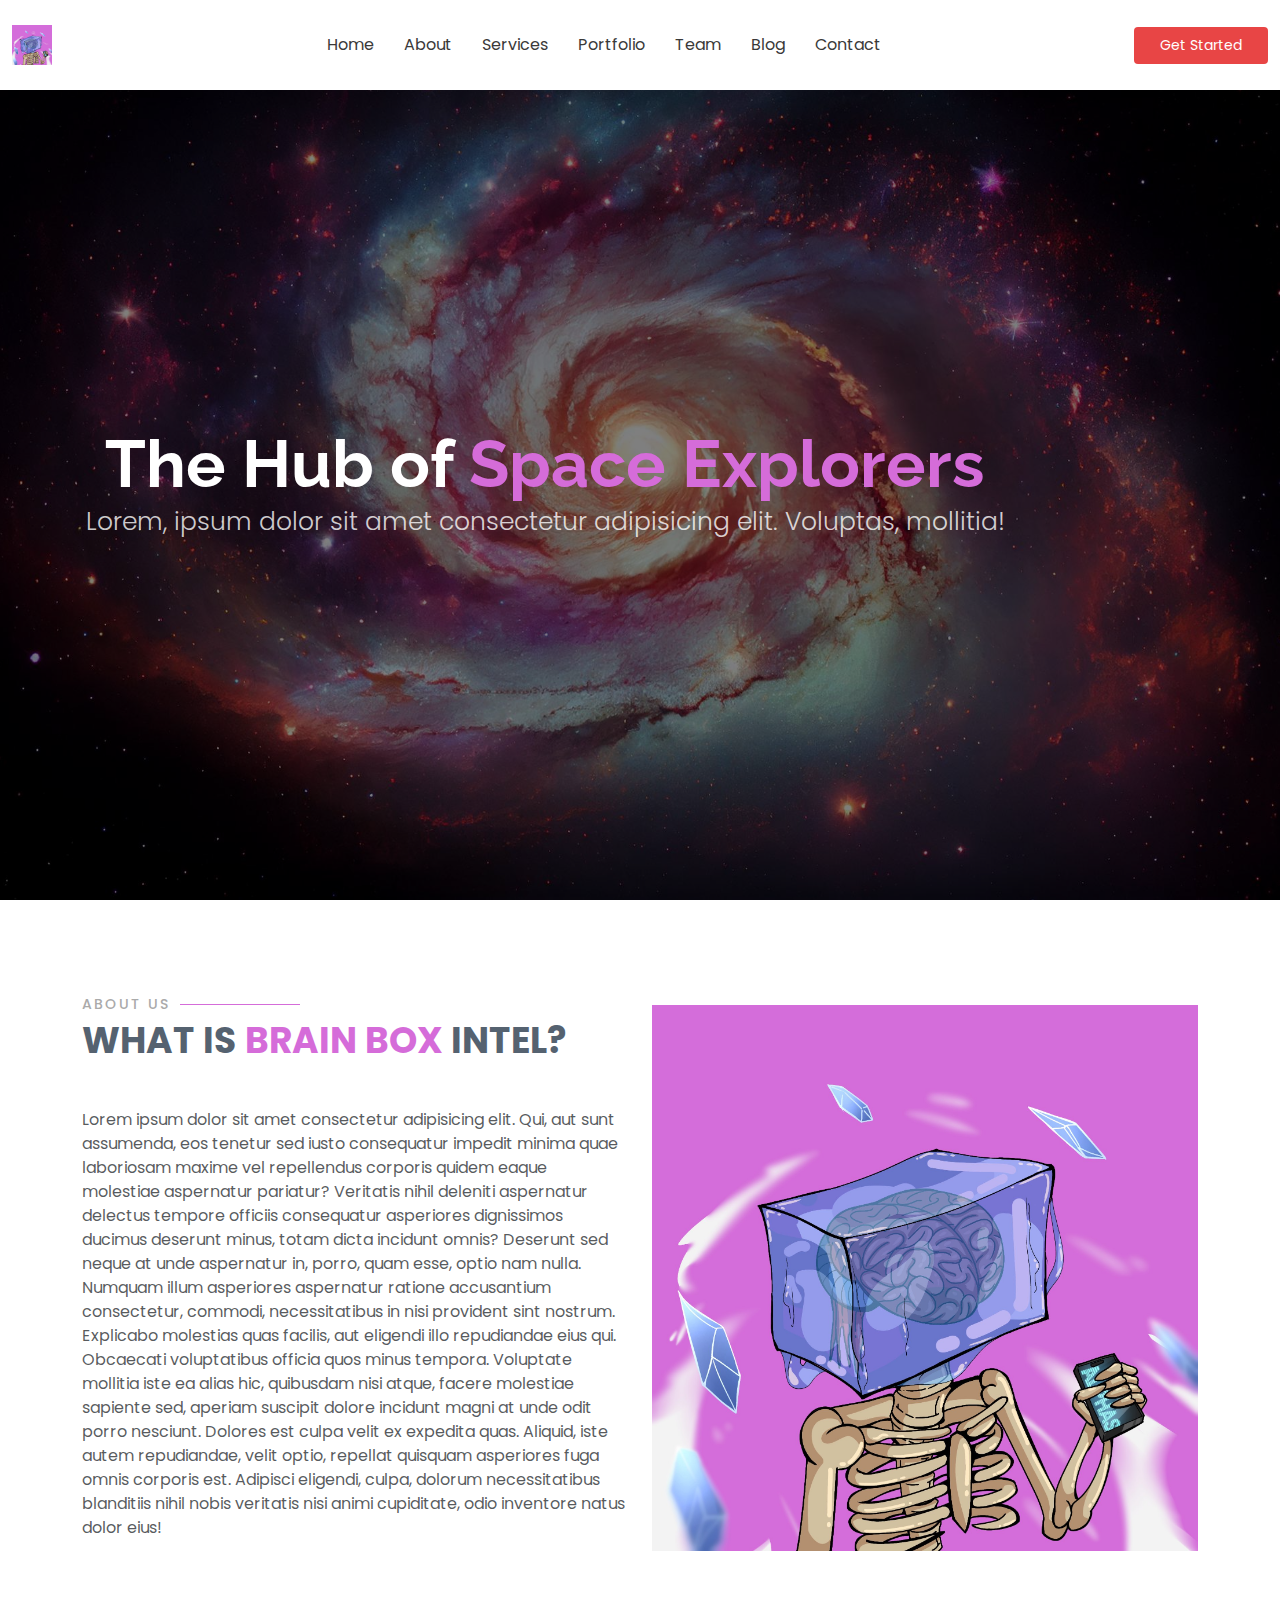
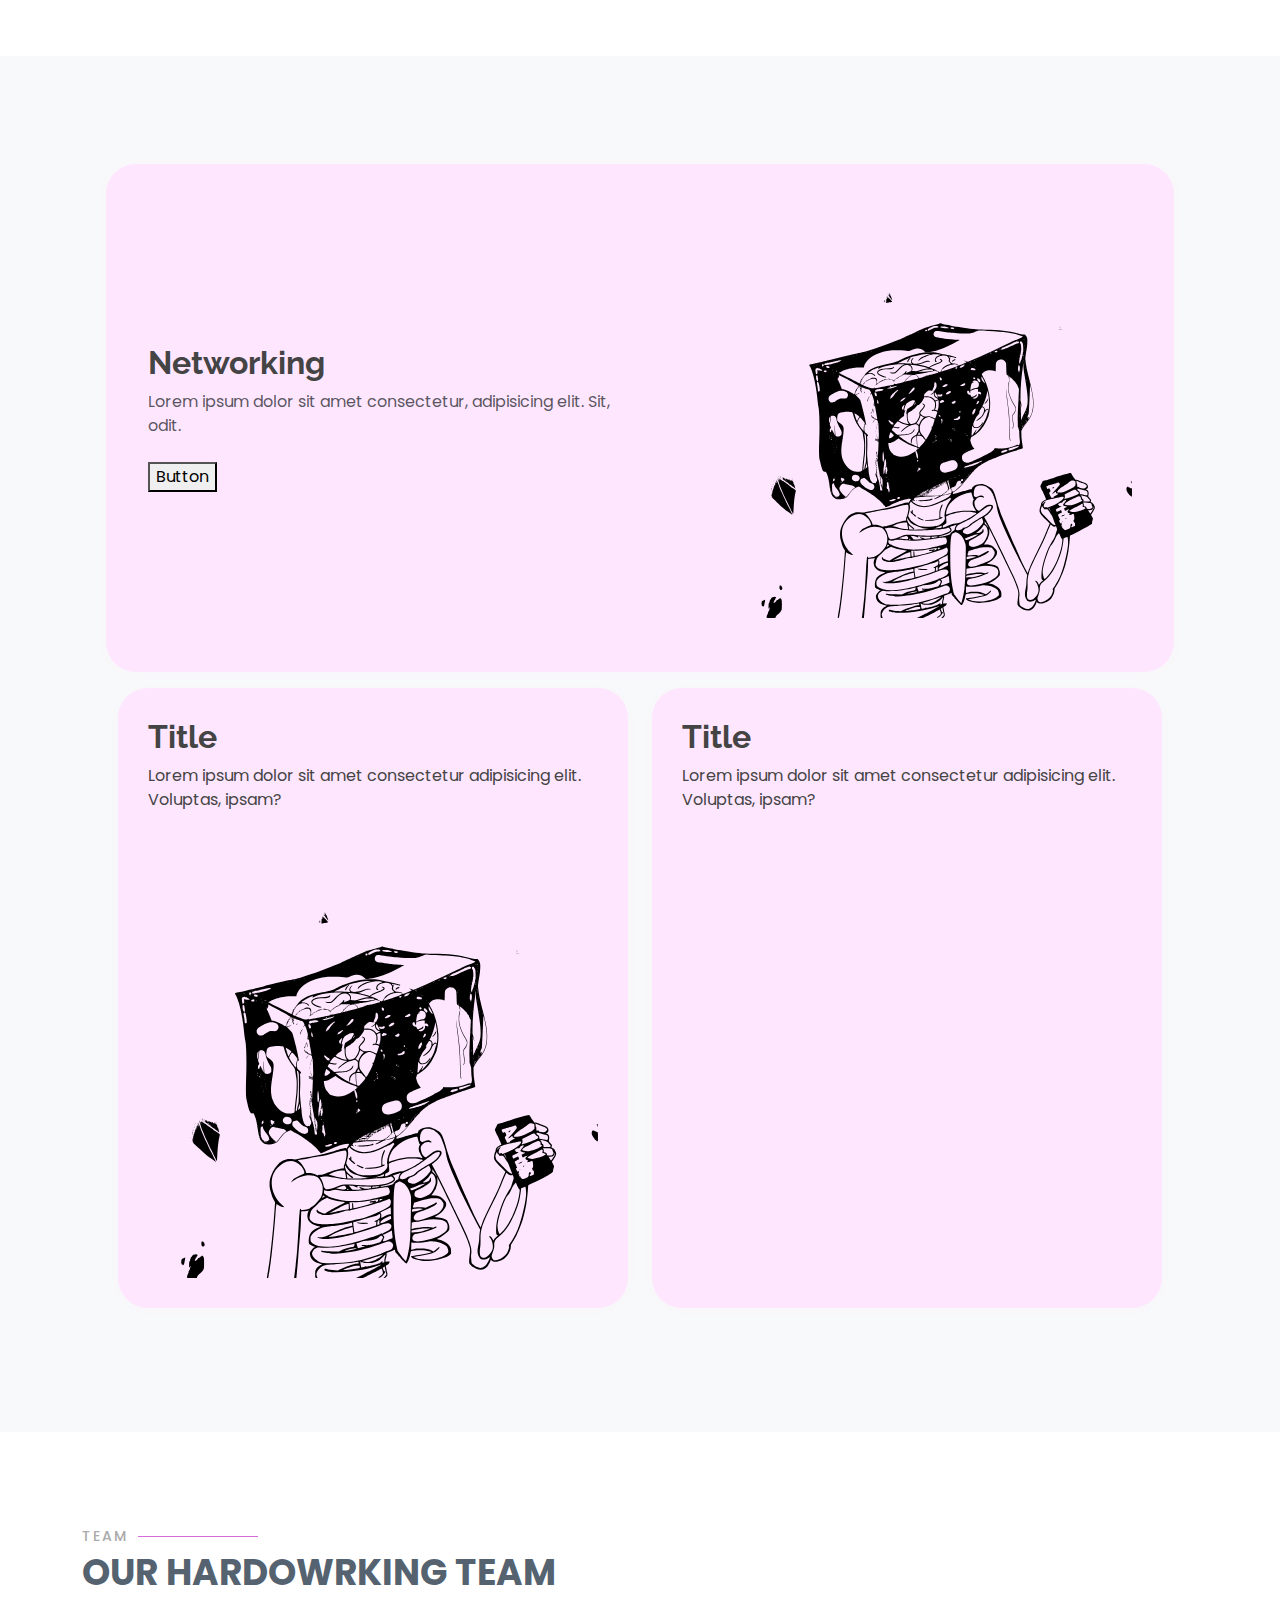
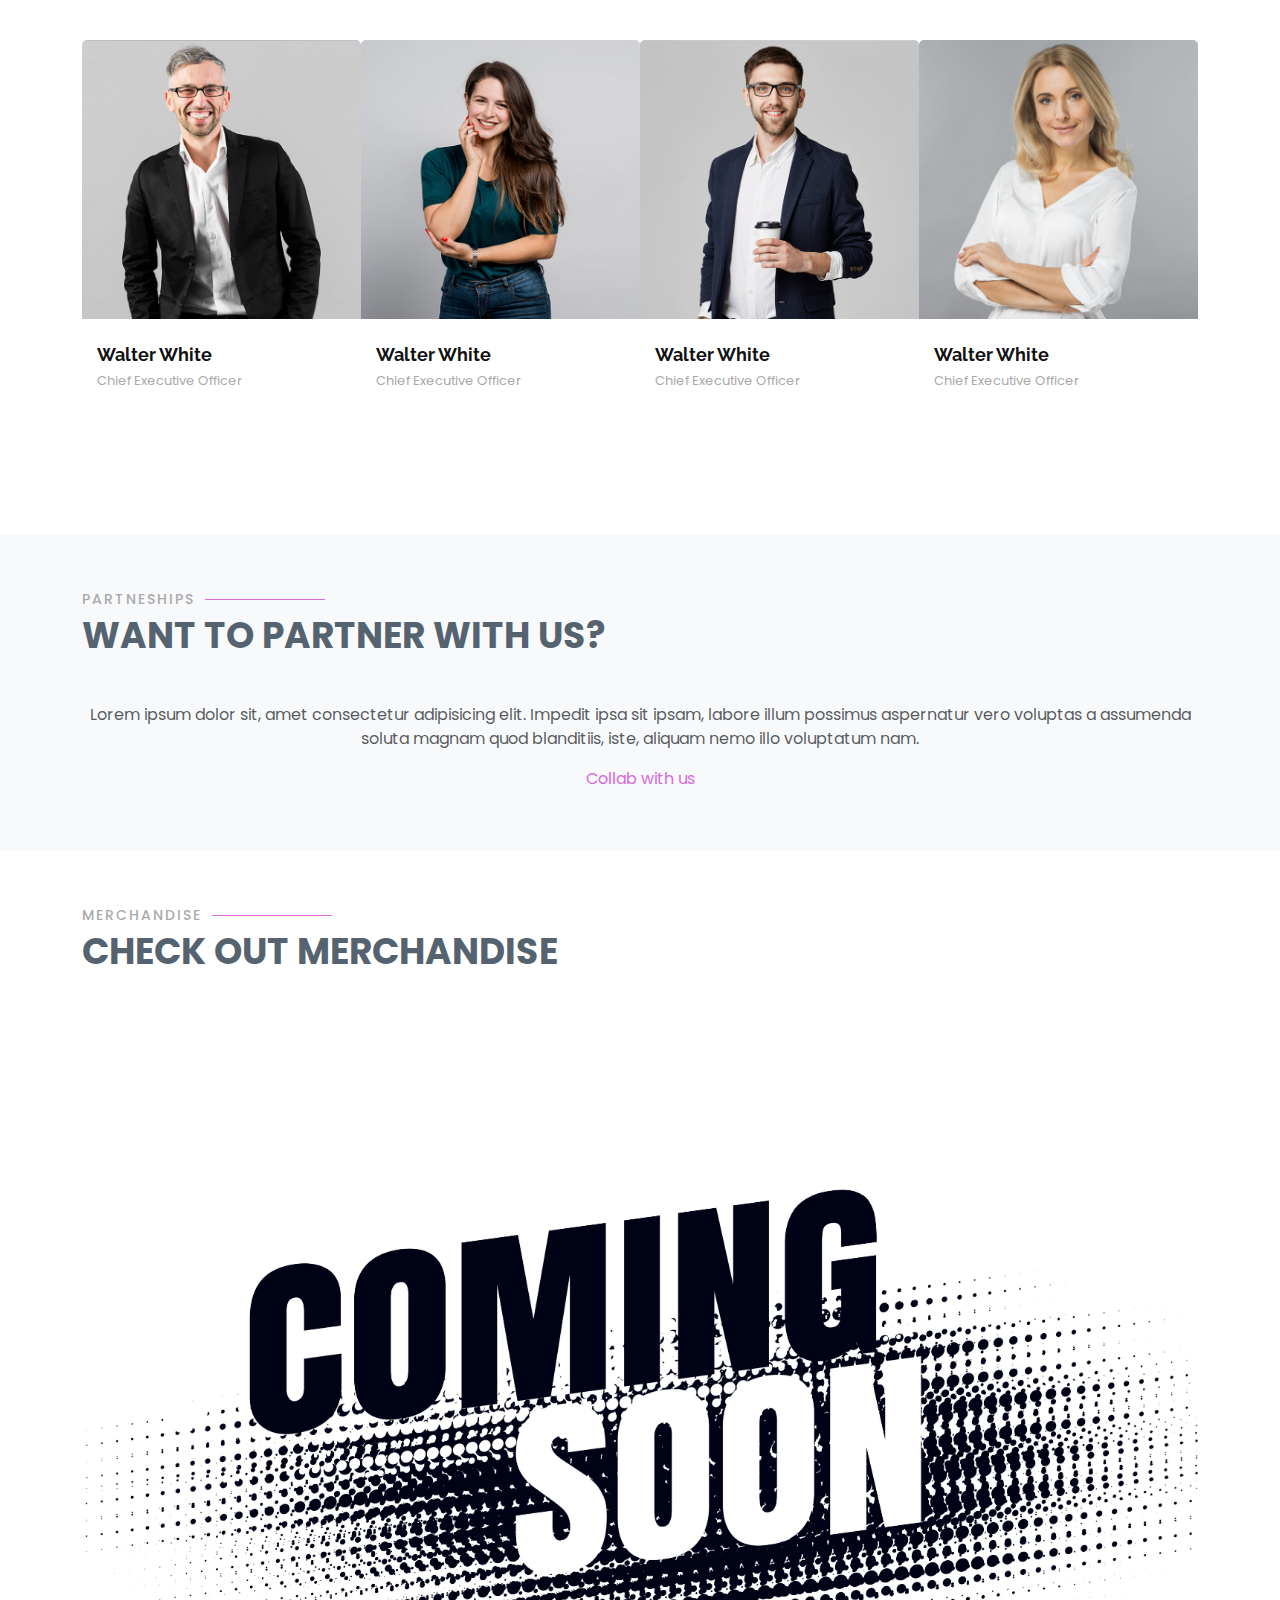
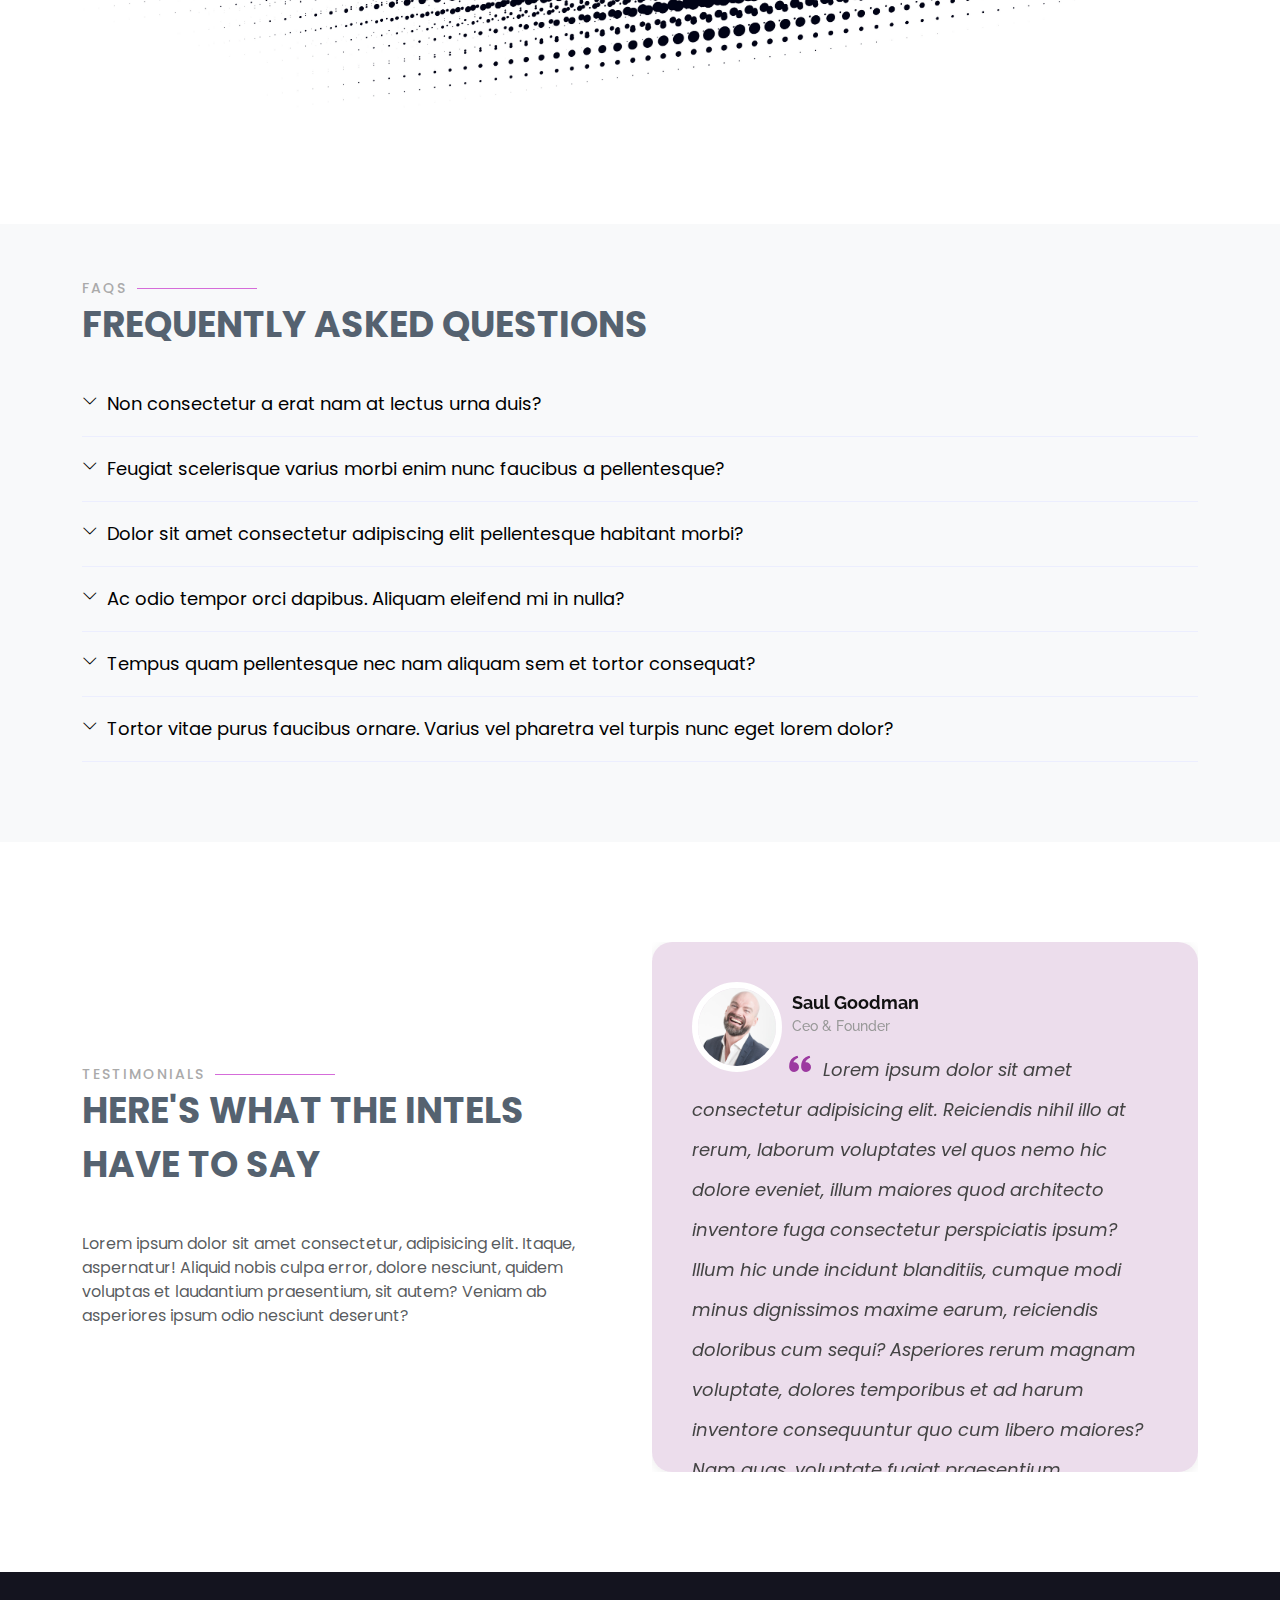
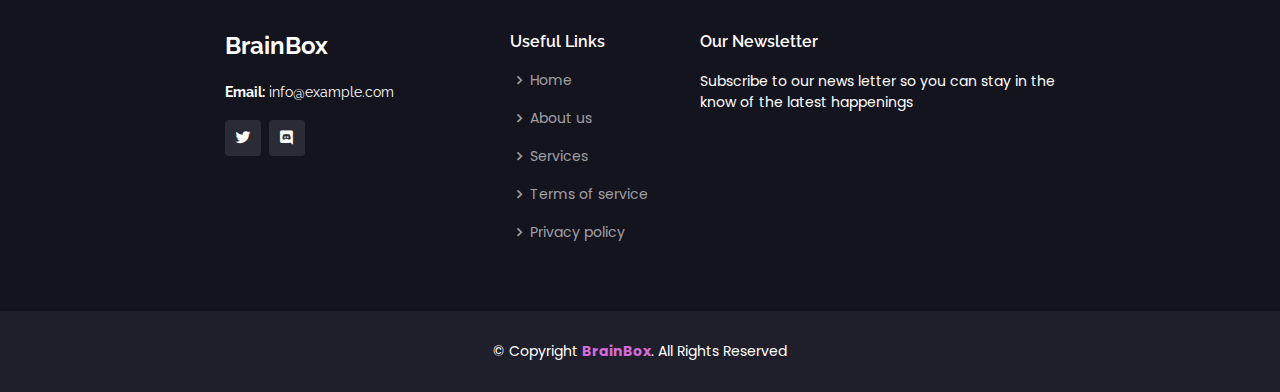
==== index.html @ 22d95c72 "Updated NAV" ====
<!DOCTYPE html>
<html lang="en">

<head>
  <meta charset="utf-8">
  <meta content="width=device-width, initial-scale=1.0" name="viewport">

  <title>BrainBox Intel</title>
  <meta content="" name="description">
  <meta content="" name="keywords">

  <!-- Favicons -->
  <link href="assets/img/favicon.png" rel="icon">
  <link href="assets/img/apple-touch-icon.png" rel="apple-touch-icon">

  <!-- Google Fonts -->
  <link href="https://fonts.googleapis.com/css?family=Open+Sans:300,300i,400,400i,600,600i,700,700i|Raleway:300,300i,400,400i,500,500i,600,600i,700,700i|Poppins:300,300i,400,400i,500,500i,600,600i,700,700i" rel="stylesheet">

  <!-- Vendor CSS Files -->
  <link href="assets/vendor/animate.css/animate.min.css" rel="stylesheet">
  <link href="assets/vendor/bootstrap/css/bootstrap.min.css" rel="stylesheet">
  <link href="assets/vendor/bootstrap-icons/bootstrap-icons.css" rel="stylesheet">
  <link href="assets/vendor/boxicons/css/boxicons.min.css" rel="stylesheet">
  <link href="assets/vendor/glightbox/css/glightbox.min.css" rel="stylesheet">
  <link href="assets/vendor/remixicon/remixicon.css" rel="stylesheet">
  <link href="assets/vendor/swiper/swiper-bundle.min.css" rel="stylesheet">
  <link rel="stylesheet" href="assets/vendor/dist/assets/owl.carousel.css">
  <link rel="stylesheet" href="assets/vendor/dist/assets/owl.carousel.min.css">


  <!-- Template Main CSS File -->
  <link href="assets/css/style.css" rel="stylesheet">


</head>

<body>

  <!-- ======= Header ======= -->
  <header id="header" class="header fixed-top d-flex align-items-center">
    <div class="container-fluid d-flex align-items-center justify-content-between">

      <a href="index.html" class="logo d-flex align-items-center me-auto me-xl-0">
        <!-- Uncomment the line below if you also wish to use an image logo -->
        <img src="assets/img/brainboxintel.jpg" alt="" class="img-fluid">
        <!-- <h1>Append</h1> -->
        <!-- <span>.</span> -->
      </a>

      <!-- Nav Menu -->
      <nav id="navmenu" class="navmenu">
        <ul>
          <li><a href="index.html#hero" class="">Home</a></li>
          <li><a href="index.html#about" class="">About</a></li>
          <li><a href="index.html#services">Services</a></li>
          <li><a href="index.html#portfolio">Portfolio</a></li>
          <li><a href="index.html#team">Team</a></li>
          <li><a href="blog.html">Blog</a></li>
          <li><a href="index.html#contact">Contact</a></li>
        </ul>

        <i class="mobile-nav-toggle d-xl-none bi bi-list"></i>
      </nav><!-- End Nav Menu -->

      <a class="btn-getstarted" href="index.html#about">Get Started</a>

    </div>
  </header><!-- End Header -->

  <!-- ======= Hero Section ======= -->
  <section id="hero" class="hero">

    <img src="assets/img/7999.jpg" alt="" data-aos="fade-in" class="aos-init aos-animate">

    <div class="container text-center">
      <div class="row">
        <div class="col-lg-10">
          <h1 data-aos="fade-up" data-aos-delay="100" class="aos-init aos-animate">The Hub of <span>Space Explorers</span></h1>
          <p data-aos="fade-up" data-aos-delay="200" class="aos-init aos-animate lead">Lorem, ipsum dolor sit amet consectetur adipisicing elit. Voluptas, mollitia!</p>
        </div>
      </div>
    </div>

  </section><!-- End Hero -->

  <main id="main">

    <!-- ======= About Section ======= -->
    <section id="about" class="about">
      <div class="container">
        

        <div class="row justify-content-center align-items-center">
          <div class="col-lg-6">
            <div class="section-title">
              <h2>About Us</h2>
              <p>WHAT IS <span>BRAIN BOX</span> INTEL?</p>
            </div>
            <p class="text-muted">Lorem ipsum dolor sit amet consectetur adipisicing elit. Qui, aut sunt assumenda, eos tenetur sed iusto consequatur impedit minima quae laboriosam maxime vel repellendus corporis quidem eaque molestiae aspernatur pariatur?
            Veritatis nihil deleniti aspernatur delectus tempore officiis consequatur asperiores dignissimos ducimus deserunt minus, totam dicta incidunt omnis? Deserunt sed neque at unde aspernatur in, porro, quam esse, optio nam nulla.
            Numquam illum asperiores aspernatur ratione accusantium consectetur, commodi, necessitatibus in nisi provident sint nostrum. Explicabo molestias quas facilis, aut eligendi illo repudiandae eius qui. Obcaecati voluptatibus officia quos minus tempora.
            Voluptate mollitia iste ea alias hic, quibusdam nisi atque, facere molestiae sapiente sed, aperiam suscipit dolore incidunt magni at unde odit porro nesciunt. Dolores est culpa velit ex expedita quas.
            Aliquid, iste autem repudiandae, velit optio, repellat quisquam asperiores fuga omnis corporis est. Adipisci eligendi, culpa, dolorum necessitatibus blanditiis nihil nobis veritatis nisi animi cupiditate, odio inventore natus dolor eius!</p>
          </div>
          <div class="col-lg-6 pt-4 pt-lg-0">
            <img src="assets/img/brainboxintel.jpg" alt="" class="img-fluid" width="653">
          </div>
        </div>

      </div>
    </section><!-- End About Section -->


    <section id="features" class="faq section-bg">
      
      <div class="container p-5">
        <div class="row mb-3">
          <div class="col-lg-12 feature-item">
            <div class="row align-items-center">
              <div class="col-lg-6">
                <div class="container">
                  <h2 class="fw-bold">Networking</h2>
                  <p class="text-muted">Lorem ipsum dolor sit amet consectetur, adipisicing elit. Sit, odit.</p>
                  <div class="mt-4">
                    <button class="getstarted">Button</button>
                  </div>
                </div>
              </div>
              <div class="col-lg-6 text-end p-4">
                <img src="assets/img/brainboxintel.svg" alt="" class="" width="400">
              </div>
            </div>
          </div>
        </div>

        <div class="row">
          <div class="col-lg-6 mb-3">
            <div class="feature-item">
              <h2 class="fw-bold">Title</h2>
              <p class="lorem">Lorem ipsum dolor sit amet consectetur adipisicing elit. Voluptas, ipsam?</p>
              <img src="assets/img/brainboxintel.svg" alt="" class="img-fluid">
            </div>
          </div>
          <div class="col-lg-6 mb-3">
            <div class="feature-item">
              <h2 class="fw-bold">Title</h2>
              <p class="lorem">Lorem ipsum dolor sit amet consectetur adipisicing elit. Voluptas, ipsam?</p>
              <!-- <img src="assets/img/brainboxintel.svg" alt="" class="img-fluid"> -->
            </div>
          </div>
        </div>
      </div>

    </section>

    

    <section id="team" class="team">
      <div class="container">

        <div class="section-title">
          <h2>Team</h2>
          <p>Our Hardowrking Team</p>
        </div>

        <div class="row ">
          <div class="">
            <div class="col-lg-3 col-md-6 d-flex align-items-stretch owl-carousel">
              <div class="member" data-aos="fade-up" data-aos-delay="100">
                <div class="member-img">
                  <img src="assets/img/team/team-1.jpg" class="img-fluid" alt="">
                  <div class="social">
                    <a href=""><i class="bi bi-twitter"></i></a>
                    <a href=""><i class="bi bi-facebook"></i></a>
                    <a href=""><i class="bi bi-instagram"></i></a>
                    <a href=""><i class="bi bi-linkedin"></i></a>
                  </div>
                </div>
                <div class="member-info">
                  <h4>Walter White</h4>
                  <span>Chief Executive Officer</span>
                </div>
              </div>
              <div class="member" data-aos="fade-up" data-aos-delay="100">
                <div class="member-img">
                  <img src="assets/img/team/team-2.jpg" class="img-fluid" alt="">
                  <div class="social">
                    <a href=""><i class="bi bi-twitter"></i></a>
                    <a href=""><i class="bi bi-facebook"></i></a>
                    <a href=""><i class="bi bi-instagram"></i></a>
                    <a href=""><i class="bi bi-linkedin"></i></a>
                  </div>
                </div>
                <div class="member-info">
                  <h4>Walter White</h4>
                  <span>Chief Executive Officer</span>
                </div>
              </div>
              <div class="member" data-aos="fade-up" data-aos-delay="100">
                <div class="member-img">
                  <img src="assets/img/team/team-3.jpg" class="img-fluid" alt="">
                  <div class="social">
                    <a href=""><i class="bi bi-twitter"></i></a>
                    <a href=""><i class="bi bi-facebook"></i></a>
                    <a href=""><i class="bi bi-instagram"></i></a>
                    <a href=""><i class="bi bi-linkedin"></i></a>
                  </div>
                </div>
                <div class="member-info">
                  <h4>Walter White</h4>
                  <span>Chief Executive Officer</span>
                </div>
              </div>
              <div class="member" data-aos="fade-up" data-aos-delay="100">
                <div class="member-img">
                  <img src="assets/img/team/team-4.jpg" class="img-fluid" alt="">
                  <div class="social">
                    <a href=""><i class="bi bi-twitter"></i></a>
                    <a href=""><i class="bi bi-facebook"></i></a>
                    <a href=""><i class="bi bi-instagram"></i></a>
                    <a href=""><i class="bi bi-linkedin"></i></a>
                  </div>
                </div>
                <div class="member-info">
                  <h4>Walter White</h4>
                  <span>Chief Executive Officer</span>
                </div>
              </div>
            </div>
          </div>
        </div>

      </div>
    </section>


    <!-- PARTNERSHIPS SECTION -->
    <section id="partnerships" class="faq section-bg">
      <div class="container aos-init aos-animate bg-text" data-aos="fade-up">

        <div class="section-title">
          <h2>Partneships</h2>
          <p>Want to partner with us?</p>
        </div>

        <div class="row text-center">
          <div class="col-12">
            <p class="text-muted">Lorem ipsum dolor sit, amet consectetur adipisicing elit. Impedit ipsa sit ipsam, labore illum possimus aspernatur vero voluptas a assumenda soluta magnam quod blanditiis, iste, aliquam nemo illo voluptatum nam.</p>
            <a href="#" class="getstarted">Collab with us</a>
          </div>
        </div>

      </div>
    </section>


    <!-- MERCHANDISE SECTION -->
    <section id="merchandise" class="faq">
      <div class="container aos-init aos-animate bg-text" data-aos="fade-up">

        <div class="section-title">
          <h2>Merchandise</h2>
          <p>Check out merchandise</p>
        </div>

        <div class="row text-center">
          <div class="col-12">
            <img src="assets/img/Coming Soon.jpg" alt="soon" class="img-fluid">
          </div>
        </div>

      </div>
    </section>

    
    <section id="faq" class="faq section-bg">
      <div class="container aos-init aos-animate" data-aos="fade-up">

        <div class="section-title">
          <h2>FAQs</h2>
          <p>Frequently Asked Questions</p>
        </div>

        <ul class="faq-list">

          <li>
            <div data-bs-toggle="collapse" class="collapsed question" href="#faq1">Non consectetur a erat nam at lectus urna duis? <i class="bi bi-chevron-down icon-show"></i><i class="bi bi-chevron-up icon-close"></i></div>
            <div id="faq1" class="collapse" data-bs-parent=".faq-list">
              <p>
                Feugiat pretium nibh ipsum consequat. Tempus iaculis urna id volutpat lacus laoreet non curabitur gravida. Venenatis lectus magna fringilla urna porttitor rhoncus dolor purus non.
              </p>
            </div>
          </li>

          <li>
            <div data-bs-toggle="collapse" href="#faq2" class="collapsed question">Feugiat scelerisque varius morbi enim nunc faucibus a pellentesque? <i class="bi bi-chevron-down icon-show"></i><i class="bi bi-chevron-up icon-close"></i></div>
            <div id="faq2" class="collapse" data-bs-parent=".faq-list">
              <p>
                Dolor sit amet consectetur adipiscing elit pellentesque habitant morbi. Id interdum velit laoreet id donec ultrices. Fringilla phasellus faucibus scelerisque eleifend donec pretium. Est pellentesque elit ullamcorper dignissim. Mauris ultrices eros in cursus turpis massa tincidunt dui.
              </p>
            </div>
          </li>

          <li>
            <div data-bs-toggle="collapse" href="#faq3" class="collapsed question">Dolor sit amet consectetur adipiscing elit pellentesque habitant morbi? <i class="bi bi-chevron-down icon-show"></i><i class="bi bi-chevron-up icon-close"></i></div>
            <div id="faq3" class="collapse" data-bs-parent=".faq-list">
              <p>
                Eleifend mi in nulla posuere sollicitudin aliquam ultrices sagittis orci. Faucibus pulvinar elementum integer enim. Sem nulla pharetra diam sit amet nisl suscipit. Rutrum tellus pellentesque eu tincidunt. Lectus urna duis convallis convallis tellus. Urna molestie at elementum eu facilisis sed odio morbi quis
              </p>
            </div>
          </li>

          <li>
            <div data-bs-toggle="collapse" href="#faq4" class="collapsed question">Ac odio tempor orci dapibus. Aliquam eleifend mi in nulla? <i class="bi bi-chevron-down icon-show"></i><i class="bi bi-chevron-up icon-close"></i></div>
            <div id="faq4" class="collapse" data-bs-parent=".faq-list">
              <p>
                Dolor sit amet consectetur adipiscing elit pellentesque habitant morbi. Id interdum velit laoreet id donec ultrices. Fringilla phasellus faucibus scelerisque eleifend donec pretium. Est pellentesque elit ullamcorper dignissim. Mauris ultrices eros in cursus turpis massa tincidunt dui.
              </p>
            </div>
          </li>

          <li>
            <div data-bs-toggle="collapse" href="#faq5" class="collapsed question">Tempus quam pellentesque nec nam aliquam sem et tortor consequat? <i class="bi bi-chevron-down icon-show"></i><i class="bi bi-chevron-up icon-close"></i></div>
            <div id="faq5" class="collapse" data-bs-parent=".faq-list">
              <p>
                Molestie a iaculis at erat pellentesque adipiscing commodo. Dignissim suspendisse in est ante in. Nunc vel risus commodo viverra maecenas accumsan. Sit amet nisl suscipit adipiscing bibendum est. Purus gravida quis blandit turpis cursus in
              </p>
            </div>
          </li>

          <li>
            <div data-bs-toggle="collapse" href="#faq6" class="collapsed question">Tortor vitae purus faucibus ornare. Varius vel pharetra vel turpis nunc eget lorem dolor? <i class="bi bi-chevron-down icon-show"></i><i class="bi bi-chevron-up icon-close"></i></div>
            <div id="faq6" class="collapse" data-bs-parent=".faq-list">
              <p>
                Laoreet sit amet cursus sit amet dictum sit amet justo. Mauris vitae ultricies leo integer malesuada nunc vel. Tincidunt eget nullam non nisi est sit amet. Turpis nunc eget lorem dolor sed. Ut venenatis tellus in metus vulputate eu scelerisque. Pellentesque diam volutpat commodo sed egestas egestas fringilla phasellus faucibus. Nibh tellus molestie nunc non blandit massa enim nec.
              </p>
            </div>
          </li>

        </ul>

      </div>
    </section>

    <section id="testimonial" class="testimonials">
      <div class="container">

        <div class="row align-items-center">

          <div class="col-lg-6">
            <div class="section-title">
              <h2>Testimonials</h2>
              <p>Here's what the intels have to say</p>
            </div>
            <p class="text-muted">Lorem ipsum dolor sit amet consectetur, adipisicing elit. Itaque, aspernatur! Aliquid nobis culpa error, dolore nesciunt, quidem voluptas et laudantium praesentium, sit autem? Veniam ab asperiores ipsum odio nesciunt deserunt?</p>
          </div>

          <div class="col-lg-6">
            <div class="swiper mySwiper">
              <div class="swiper-wrapper">
                <div class="swiper-slide">
                  <div class="testimonial-item">
                    <img src="assets/img/testimonials/testimonials-1.jpg" class="testimonial-img" alt="">
                    <h3>Saul Goodman</h3>
                    <h4>Ceo &amp; Founder</h4>
                    <p>
                      <i class="bx bxs-quote-alt-left quote-icon-left"></i>
                      Lorem ipsum dolor sit amet consectetur adipisicing elit. Reiciendis nihil illo at rerum, laborum voluptates vel quos nemo hic dolore eveniet, illum maiores quod architecto inventore fuga consectetur perspiciatis ipsum?
                      Illum hic unde incidunt blanditiis, cumque modi minus dignissimos maxime earum, reiciendis doloribus cum sequi? Asperiores rerum magnam voluptate, dolores temporibus et ad harum inventore consequuntur quo cum libero maiores?
                      Nam quas, voluptate fugiat praesentium dignissimos maiores sapiente natus autem facilis, nihil molestiae quaerat molestias qui, corrupti optio vel dolores! Sapiente eligendi et ipsa provident cum dolorem necessitatibus voluptatibus debitis!
                      Amet omnis dolorum deleniti ad asperiores provident, nesciunt enim eveniet beatae quos vero debitis laboriosam veniam repudiandae cupiditate necessitatibus, sunt sequi, nobis obcaecati. Possimus, non fuga delectus accusamus modi perferendis!
                      Est quod provident enim sunt eius eaque obcaecati officiis maiores incidunt exercitationem saepe sequi nobis consectetur reiciendis expedita dolorum cum repellat quidem iure placeat itaque, animi quos! Accusantium, et! Vero!
                      Esse, ut adipisci harum hic et itaque ipsum eos consequatur corporis totam sed aut dolores quo labore ullam ducimus error nemo id aspernatur. Est natus iste officiis alias sint recusandae!
                      Porro eius accusamus cupiditate rem, tenetur quod quas voluptatum numquam reiciendis fugit quo facere pariatur! Reprehenderit nobis optio eligendi excepturi iusto, veniam distinctio magnam fugiat suscipit voluptatem. Reprehenderit, ab exercitationem.
                      Rem architecto tenetur totam optio consequuntur iure facere quae aspernatur consequatur. Nesciunt dolor sunt, neque temporibus, qui voluptas cum nihil accusantium quibusdam omnis iure ut obcaecati doloremque? Aperiam, unde amet.
                      Corrupti id officia nesciunt dolore eligendi, aut iusto tempora tempore possimus dolores ab qui impedit. Dolore beatae unde nisi, aspernatur obcaecati quaerat a porro ea ducimus quo velit earum voluptatibus.
                      Dolor veniam maxime unde ratione, voluptate impedit possimus tempore nostrum quo facilis, sapiente rerum, qui necessitatibus magni eius enim! Distinctio suscipit optio maxime veritatis expedita, ex ipsa praesentium doloribus neque!
                      <i class="bx bxs-quote-alt-right quote-icon-right"></i>
                    </p>
                  </div>
                </div>
                <div class="swiper-slide">
                  <div class="testimonial-item">
                    <img src="assets/img/testimonials/testimonials-1.jpg" class="testimonial-img" alt="">
                    <h3>Saul Goodman</h3>
                    <h4>Ceo &amp; Founder</h4>
                    <p>
                      <i class="bx bxs-quote-alt-left quote-icon-left"></i>
                      Lorem ipsum dolor sit amet consectetur adipisicing elit. Reiciendis nihil illo at rerum, laborum voluptates vel quos nemo hic dolore eveniet, illum maiores quod architecto inventore fuga consectetur perspiciatis ipsum?
                      Illum hic unde incidunt blanditiis, cumque modi minus dignissimos maxime earum, reiciendis doloribus cum sequi? Asperiores rerum magnam voluptate, dolores temporibus et ad harum inventore consequuntur quo cum libero maiores?
                      Nam quas, voluptate fugiat praesentium dignissimos maiores sapiente natus autem facilis, nihil molestiae quaerat molestias qui, corrupti optio vel dolores! Sapiente eligendi et ipsa provident cum dolorem necessitatibus voluptatibus debitis!
                      Amet omnis dolorum deleniti ad asperiores provident, nesciunt enim eveniet beatae quos vero debitis laboriosam veniam repudiandae cupiditate necessitatibus, sunt sequi, nobis obcaecati. Possimus, non fuga delectus accusamus modi perferendis!
                      Est quod provident enim sunt eius eaque obcaecati officiis maiores incidunt exercitationem saepe sequi nobis consectetur reiciendis expedita dolorum cum repellat quidem iure placeat itaque, animi quos! Accusantium, et! Vero!
                      Esse, ut adipisci harum hic et itaque ipsum eos consequatur corporis totam sed aut dolores quo labore ullam ducimus error nemo id aspernatur. Est natus iste officiis alias sint recusandae!
                      Porro eius accusamus cupiditate rem, tenetur quod quas voluptatum numquam reiciendis fugit quo facere pariatur! Reprehenderit nobis optio eligendi excepturi iusto, veniam distinctio magnam fugiat suscipit voluptatem. Reprehenderit, ab exercitationem.
                      Rem architecto tenetur totam optio consequuntur iure facere quae aspernatur consequatur. Nesciunt dolor sunt, neque temporibus, qui voluptas cum nihil accusantium quibusdam omnis iure ut obcaecati doloremque? Aperiam, unde amet.
                      Corrupti id officia nesciunt dolore eligendi, aut iusto tempora tempore possimus dolores ab qui impedit. Dolore beatae unde nisi, aspernatur obcaecati quaerat a porro ea ducimus quo velit earum voluptatibus.
                      Dolor veniam maxime unde ratione, voluptate impedit possimus tempore nostrum quo facilis, sapiente rerum, qui necessitatibus magni eius enim! Distinctio suscipit optio maxime veritatis expedita, ex ipsa praesentium doloribus neque!
                      <i class="bx bxs-quote-alt-right quote-icon-right"></i>
                    </p>
                  </div>
                </div>
                <div class="swiper-slide">
                  <div class="testimonial-item">
                    <img src="assets/img/testimonials/testimonials-1.jpg" class="testimonial-img" alt="">
                    <h3>Saul Goodman</h3>
                    <h4>Ceo &amp; Founder</h4>
                    <p>
                      <i class="bx bxs-quote-alt-left quote-icon-left"></i>
                      Lorem ipsum dolor sit amet consectetur adipisicing elit. Reiciendis nihil illo at rerum, laborum voluptates vel quos nemo hic dolore eveniet, illum maiores quod architecto inventore fuga consectetur perspiciatis ipsum?
                      Illum hic unde incidunt blanditiis, cumque modi minus dignissimos maxime earum, reiciendis doloribus cum sequi? Asperiores rerum magnam voluptate, dolores temporibus et ad harum inventore consequuntur quo cum libero maiores?
                      Nam quas, voluptate fugiat praesentium dignissimos maiores sapiente natus autem facilis, nihil molestiae quaerat molestias qui, corrupti optio vel dolores! Sapiente eligendi et ipsa provident cum dolorem necessitatibus voluptatibus debitis!
                      Amet omnis dolorum deleniti ad asperiores provident, nesciunt enim eveniet beatae quos vero debitis laboriosam veniam repudiandae cupiditate necessitatibus, sunt sequi, nobis obcaecati. Possimus, non fuga delectus accusamus modi perferendis!
                      Est quod provident enim sunt eius eaque obcaecati officiis maiores incidunt exercitationem saepe sequi nobis consectetur reiciendis expedita dolorum cum repellat quidem iure placeat itaque, animi quos! Accusantium, et! Vero!
                      Esse, ut adipisci harum hic et itaque ipsum eos consequatur corporis totam sed aut dolores quo labore ullam ducimus error nemo id aspernatur. Est natus iste officiis alias sint recusandae!
                      Porro eius accusamus cupiditate rem, tenetur quod quas voluptatum numquam reiciendis fugit quo facere pariatur! Reprehenderit nobis optio eligendi excepturi iusto, veniam distinctio magnam fugiat suscipit voluptatem. Reprehenderit, ab exercitationem.
                      Rem architecto tenetur totam optio consequuntur iure facere quae aspernatur consequatur. Nesciunt dolor sunt, neque temporibus, qui voluptas cum nihil accusantium quibusdam omnis iure ut obcaecati doloremque? Aperiam, unde amet.
                      Corrupti id officia nesciunt dolore eligendi, aut iusto tempora tempore possimus dolores ab qui impedit. Dolore beatae unde nisi, aspernatur obcaecati quaerat a porro ea ducimus quo velit earum voluptatibus.
                      Dolor veniam maxime unde ratione, voluptate impedit possimus tempore nostrum quo facilis, sapiente rerum, qui necessitatibus magni eius enim! Distinctio suscipit optio maxime veritatis expedita, ex ipsa praesentium doloribus neque!
                      <i class="bx bxs-quote-alt-right quote-icon-right"></i>
                    </p>
                  </div>
                </div>
              </div>
            </div>
          </div>
          
          </div>

        </div>

      </div>
    </section>

  </main><!-- End #main -->

  <!-- ======= Footer ======= -->
  <footer id="footer">
    <div class="footer-top">
      <div class="container">
        <div class="row justify-content-center">

          <div class="col-lg-3 col-md-6">
            <div class="footer-info">
              <h3>BrainBox</h3>
              <p>
                <strong>Email:</strong> info@example.com<br>
              </p>
              <div class="social-links mt-3">
                <a href="#" class="twitter"><i class="bx bxl-twitter"></i></a>
                <a href="#" class="facebook"><i class="bx bxl-discord"></i></a>
              </div>
            </div>
          </div>

          <div class="col-lg-2 col-md-6 footer-links">
            <h4>Useful Links</h4>
            <ul>
              <li><i class="bx bx-chevron-right"></i> <a href="#">Home</a></li>
              <li><i class="bx bx-chevron-right"></i> <a href="#">About us</a></li>
              <li><i class="bx bx-chevron-right"></i> <a href="#">Services</a></li>
              <li><i class="bx bx-chevron-right"></i> <a href="#">Terms of service</a></li>
              <li><i class="bx bx-chevron-right"></i> <a href="#">Privacy policy</a></li>
            </ul>
          </div>

          <!-- <div class="col-lg-3 col-md-6 footer-links">
            <h4>Our Services</h4>
            <ul>
              <li><i class="bx bx-chevron-right"></i> <a href="#">Mint Tracker</a></li>
              <li><i class="bx bx-chevron-right"></i> <a href="#">Whitelist Opportunities</a></li>
              <li><i class="bx bx-chevron-right"></i> <a href="#">Twitter Bot Scraper</a></li>
              <li><i class="bx bx-chevron-right"></i> <a href="#">Wallet Tracker</a></li>
            </ul>
          </div> -->

          <div class="col-lg-4 col-md-6">
            <h4>Our Newsletter</h4>
            <p>Subscribe to our news letter so you can stay in the know of the latest happenings</p>
            <div id="custom-substack-embed"></div>

          </div>

        </div>
      </div>
    </div>

    <div class="container">
      <div class="copyright">
        &copy; Copyright <strong><span>BrainBox</span></strong>. All Rights Reserved
      </div>
    </div>
  </footer><!-- End Footer -->

  <a href="#" class="back-to-top d-flex align-items-center justify-content-center"><i class="bi bi-arrow-up-short"></i></a>

  <!-- Vendor JS Files -->
  <script src="assets/vendor/bootstrap/js/bootstrap.bundle.min.js"></script>
  <script src="assets/vendor/glightbox/js/glightbox.min.js"></script>
  <script src="assets/vendor/isotope-layout/isotope.pkgd.min.js"></script>
  <script src="assets/vendor/swiper/swiper-bundle.min.js"></script>
  <script src="assets/vendor/waypoints/noframework.waypoints.js"></script>
  <script src="assets/vendor/php-email-form/validate.js"></script>
  <script>
    var swiper = new Swiper(".mySwiper", {
      spaceBetween: 30,
      centeredSlides: true,
      autoplay: {
        delay: 2500,
        disableOnInteraction: false,
      },
      pagination: {
        el: ".swiper-pagination",
        clickable: true,
      },
      navigation: {
        nextEl: ".swiper-button-next",
        prevEl: ".swiper-button-prev",
      },
    });
  </script>
  <script>
    window.SubstackFeedWidget = {
      substackUrl: "brainboxintel.substack.com",
      posts: 3,
      colors: {
        primary: "#404040",
        secondary: "#808080",
        background: "#FFFFFF",
      }
    };
  </script>
  <script src="https://code.jquery.com/jquery-3.7.1.min.js" integrity="sha256-/JqT3SQfawRcv/BIHPThkBvs0OEvtFFmqPF/lYI/Cxo=" crossorigin="anonymous"></script>
  <script src="assets/vendor/dist/owl.carousel.min.js"></script>
  <script src="https://substackapi.com/embeds/feed.js" async></script>
  <script>
    $('.owl-carousel').owlCarousel({
    loop:true,
    margin:20,
    nav:true,
    autoplay:true,
    responsive:{
        0:{
            items:1
        },
        600:{
            items:3
        },
        1000:{
            items:5
        }
    }
  })
  </script>
  <script>
    window.CustomSubstackWidget = {
      substackUrl: "brainboxintel.substack.com",
      placeholder: "example@mail.com",
      buttonText: "Subscribe",
      theme: "purple",
      // Go to substackapi.com to unlock custom redirect
    };
  </script>
  <script src="https://substackapi.com/widget.js" async></script>

  <!-- Template Main JS File -->
  <script src="assets/js/main.js"></script>
  <!-- <script src="assets/js/main2.js"></script> -->

</body>

</html>
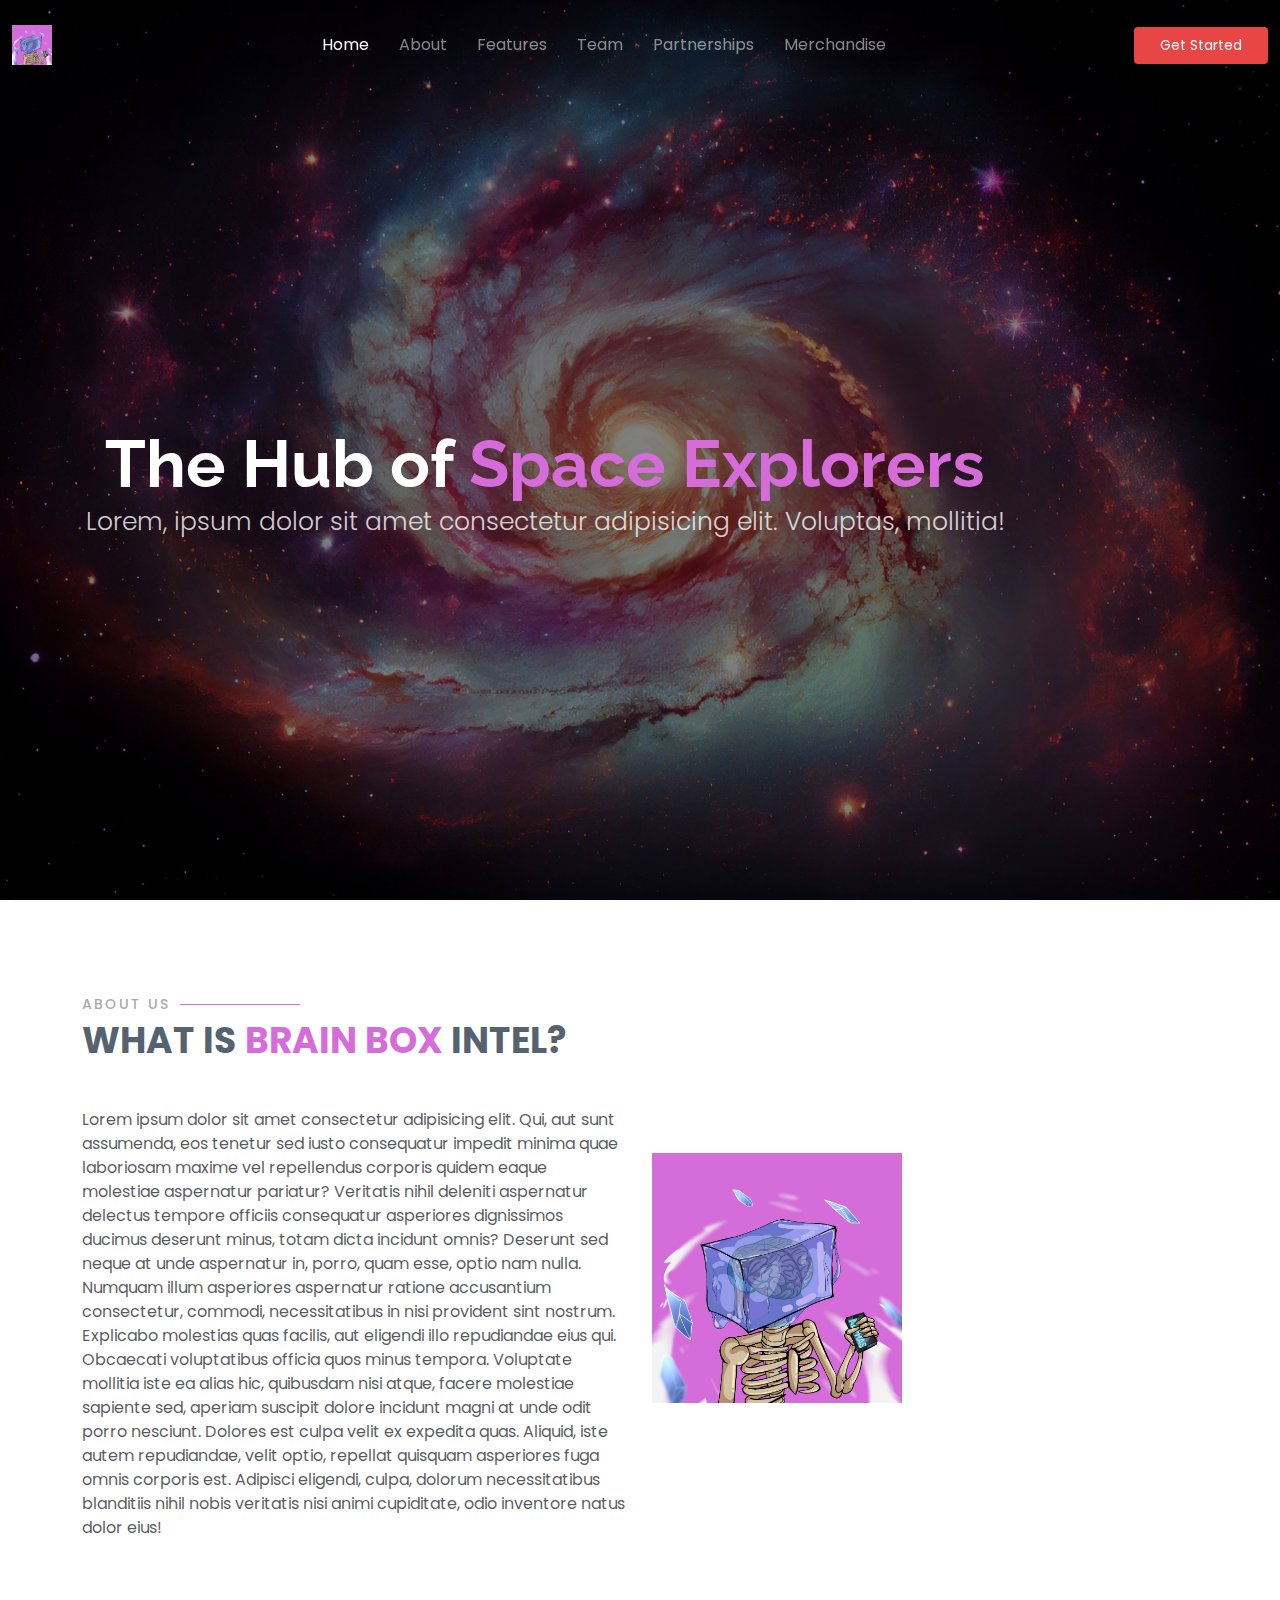
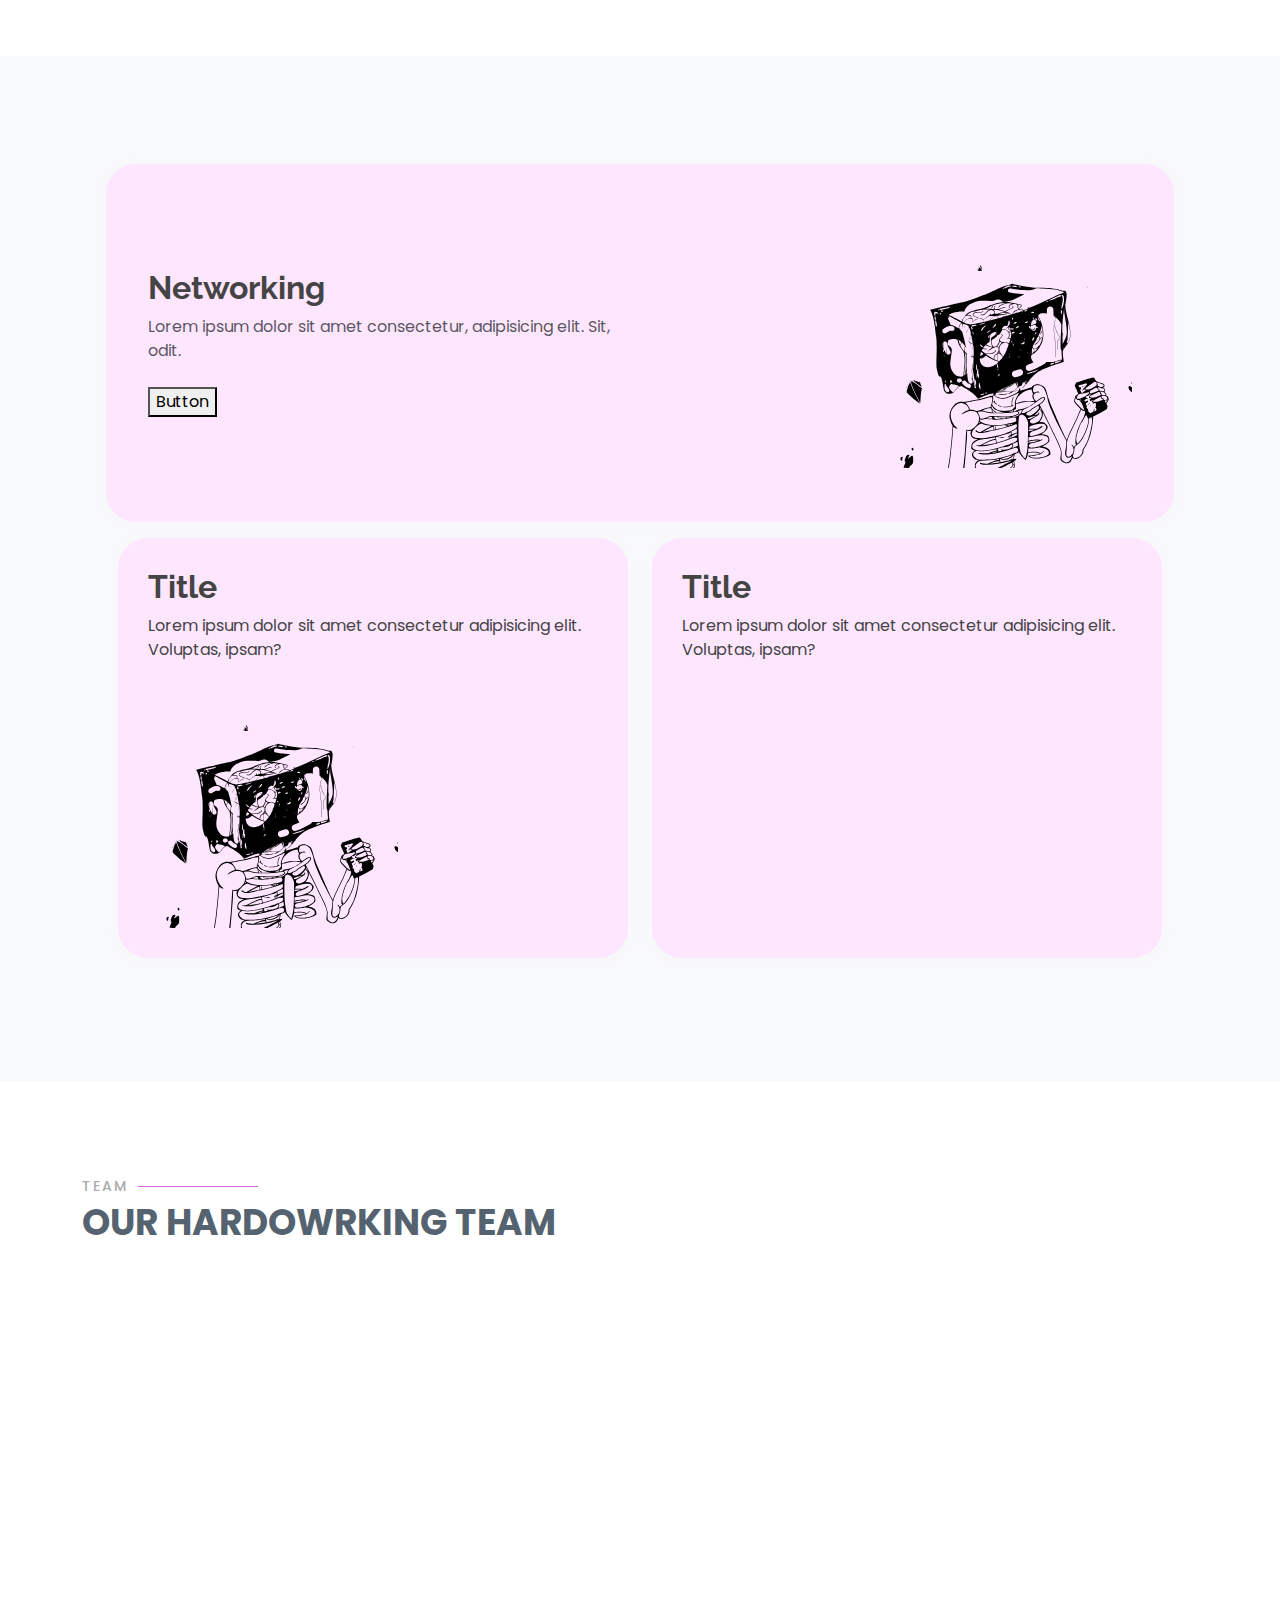
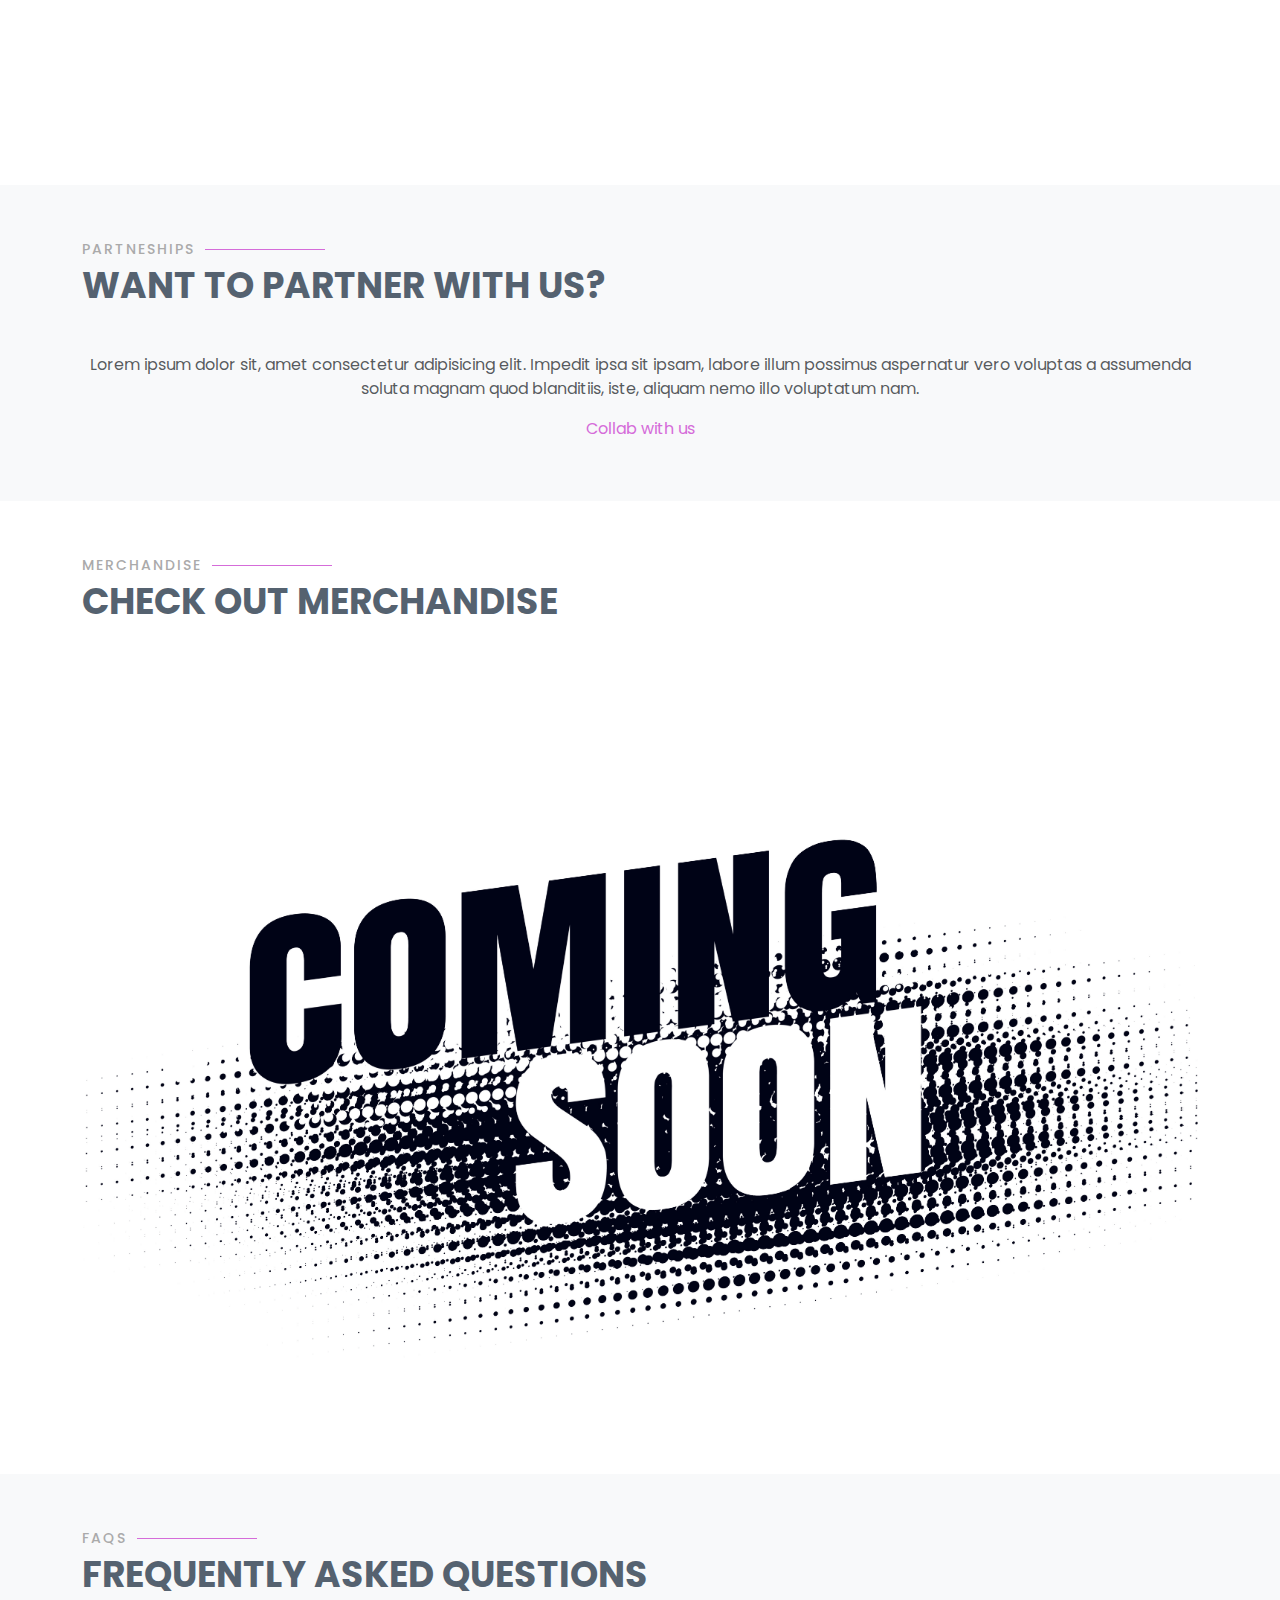
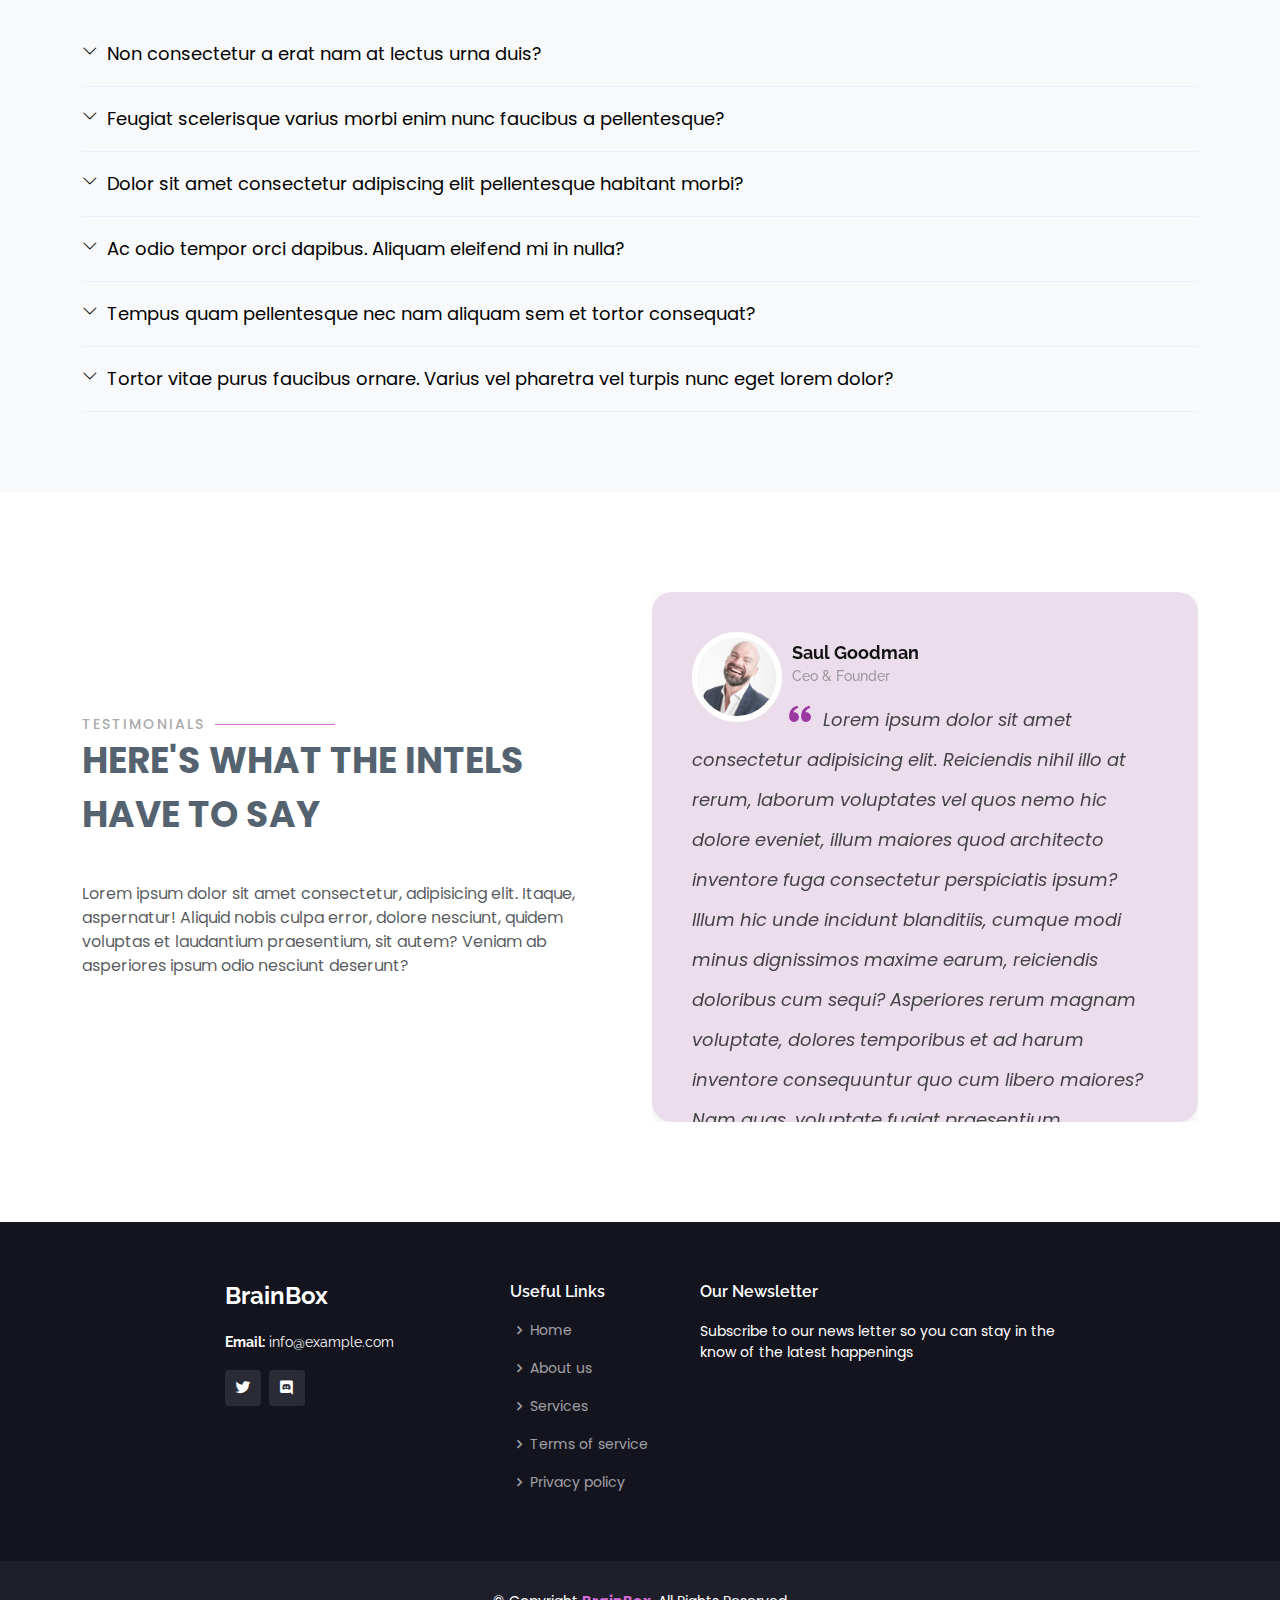
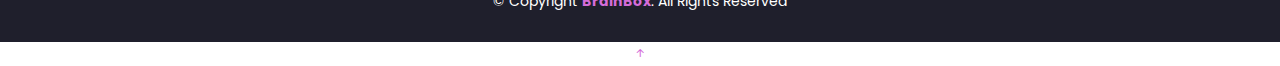
==== commit 99b68474: "Fixed NavBAr Bug" ====
--- a/index.html
+++ b/index.html
@@ -24,6 +24,7 @@
   <link href="assets/vendor/glightbox/css/glightbox.min.css" rel="stylesheet">
   <link href="assets/vendor/remixicon/remixicon.css" rel="stylesheet">
   <link href="assets/vendor/swiper/swiper-bundle.min.css" rel="stylesheet">
+  <link href="assets/vendor/aos/aos.css" rel="stylesheet">
   <link rel="stylesheet" href="assets/vendor/dist/assets/owl.carousel.css">
   <link rel="stylesheet" href="assets/vendor/dist/assets/owl.carousel.min.css">
 
@@ -34,7 +35,7 @@
 
 </head>
 
-<body>
+<body class="index-page" data-bs-spy="scroll" data-bs-target="#navmenu">
 
   <!-- ======= Header ======= -->
   <header id="header" class="header fixed-top d-flex align-items-center">
@@ -52,11 +53,10 @@
         <ul>
           <li><a href="index.html#hero" class="">Home</a></li>
           <li><a href="index.html#about" class="">About</a></li>
-          <li><a href="index.html#services">Services</a></li>
-          <li><a href="index.html#portfolio">Portfolio</a></li>
+          <li><a href="index.html#features">Features</a></li>
           <li><a href="index.html#team">Team</a></li>
-          <li><a href="blog.html">Blog</a></li>
-          <li><a href="index.html#contact">Contact</a></li>
+          <li><a href="indexhtml#partnerships">Partnerships</a></li>
+          <li><a href="index.html#merchandise">Merchandise</a></li>
         </ul>
 
         <i class="mobile-nav-toggle d-xl-none bi bi-list"></i>
@@ -67,23 +67,29 @@
     </div>
   </header><!-- End Header -->
 
-  <!-- ======= Hero Section ======= -->
-  <section id="hero" class="hero">
-
-    <img src="assets/img/7999.jpg" alt="" data-aos="fade-in" class="aos-init aos-animate">
-
-    <div class="container text-center">
-      <div class="row">
-        <div class="col-lg-10">
-          <h1 data-aos="fade-up" data-aos-delay="100" class="aos-init aos-animate">The Hub of <span>Space Explorers</span></h1>
-          <p data-aos="fade-up" data-aos-delay="200" class="aos-init aos-animate lead">Lorem, ipsum dolor sit amet consectetur adipisicing elit. Voluptas, mollitia!</p>
-        </div>
-      </div>
-    </div>
-
-  </section><!-- End Hero -->
+  <!-- Scroll Top Button -->
+  <a href="#" id="scroll-top" class="scroll-top d-flex align-items-center justify-content-center"><i class="bi bi-arrow-up-short"></i></a>
+
+
+  
 
   <main id="main">
+
+    <!-- ======= Hero Section ======= -->
+    <section id="hero" class="hero">
+
+      <img src="assets/img/7999.jpg" alt="" data-aos="fade-in" class="aos-init aos-animate">
+
+      <div class="container text-center">
+        <div class="row">
+          <div class="col-lg-10">
+            <h1 data-aos="fade-up" data-aos-delay="100" class="aos-init aos-animate">The Hub of <span>Space Explorers</span></h1>
+            <p data-aos="fade-up" data-aos-delay="200" class="aos-init aos-animate lead">Lorem, ipsum dolor sit amet consectetur adipisicing elit. Voluptas, mollitia!</p>
+          </div>
+        </div>
+      </div>
+
+    </section><!-- End Hero -->
 
     <!-- ======= About Section ======= -->
     <section id="about" class="about">
@@ -533,6 +539,9 @@
   <script src="https://code.jquery.com/jquery-3.7.1.min.js" integrity="sha256-/JqT3SQfawRcv/BIHPThkBvs0OEvtFFmqPF/lYI/Cxo=" crossorigin="anonymous"></script>
   <script src="assets/vendor/dist/owl.carousel.min.js"></script>
   <script src="https://substackapi.com/embeds/feed.js" async></script>
+  <script src="assets/vendor/purecounter/purecounter_vanilla.js"></script>
+  <script src="assets/vendor/aos/aos.js"></script>
+
   <script>
     $('.owl-carousel').owlCarousel({
     loop:true,
--- a/assets/css/style.css
+++ b/assets/css/style.css
@@ -59,39 +59,43 @@
 h6 {
   font-family: "Raleway", sans-serif;
 }
-
-/*--------------------------------------------------------------
-# Back to top button
---------------------------------------------------------------*/
-.back-to-top {
-  position: fixed;
-  visibility: hidden;
-  opacity: 0;
-  right: 15px;
-  bottom: 15px;
-  z-index: 996;
-  background: #d56cd9;
-  width: 40px;
-  height: 40px;
-  border-radius: 4px;
-  transition: all 0.4s;
-}
-
-.back-to-top i {
-  font-size: 28px;
-  color: #fff;
-  line-height: 0;
-}
-
-.back-to-top:hover {
-  background: #9c39a0;
-  color: #fff;
-}
-
-.back-to-top.active {
-  visibility: visible;
-  opacity: 1;
-}
+.col-lg-6 img{
+  max-height: 640px !important;
+  max-width: 250px !important;
+}
+
+/*--------------------------------------------------------------
+  # Scroll Top Button
+  --------------------------------------------------------------*/
+  .scroll-top {
+    position: fixed;
+    visibility: hidden;
+    opacity: 0;
+    right: 15px;
+    bottom: 15px;
+    z-index: 99999;
+    background-color: var(--primary-color);
+    width: 40px;
+    height: 40px;
+    border-radius: 4px;
+    transition: all 0.4s;
+  }
+  
+  .scroll-top i {
+    font-size: 24px;
+    color: #ffffff;
+    line-height: 0;
+  }
+  
+  .scroll-top:hover {
+    background-color: rgba(var(--primary-color-rgb), 0.8);
+    color: #ffffff;
+  }
+  
+  .scroll-top.active {
+    visibility: visible;
+    opacity: 1;
+  }
 
 /*--------------------------------------------------------------
   # Global Header
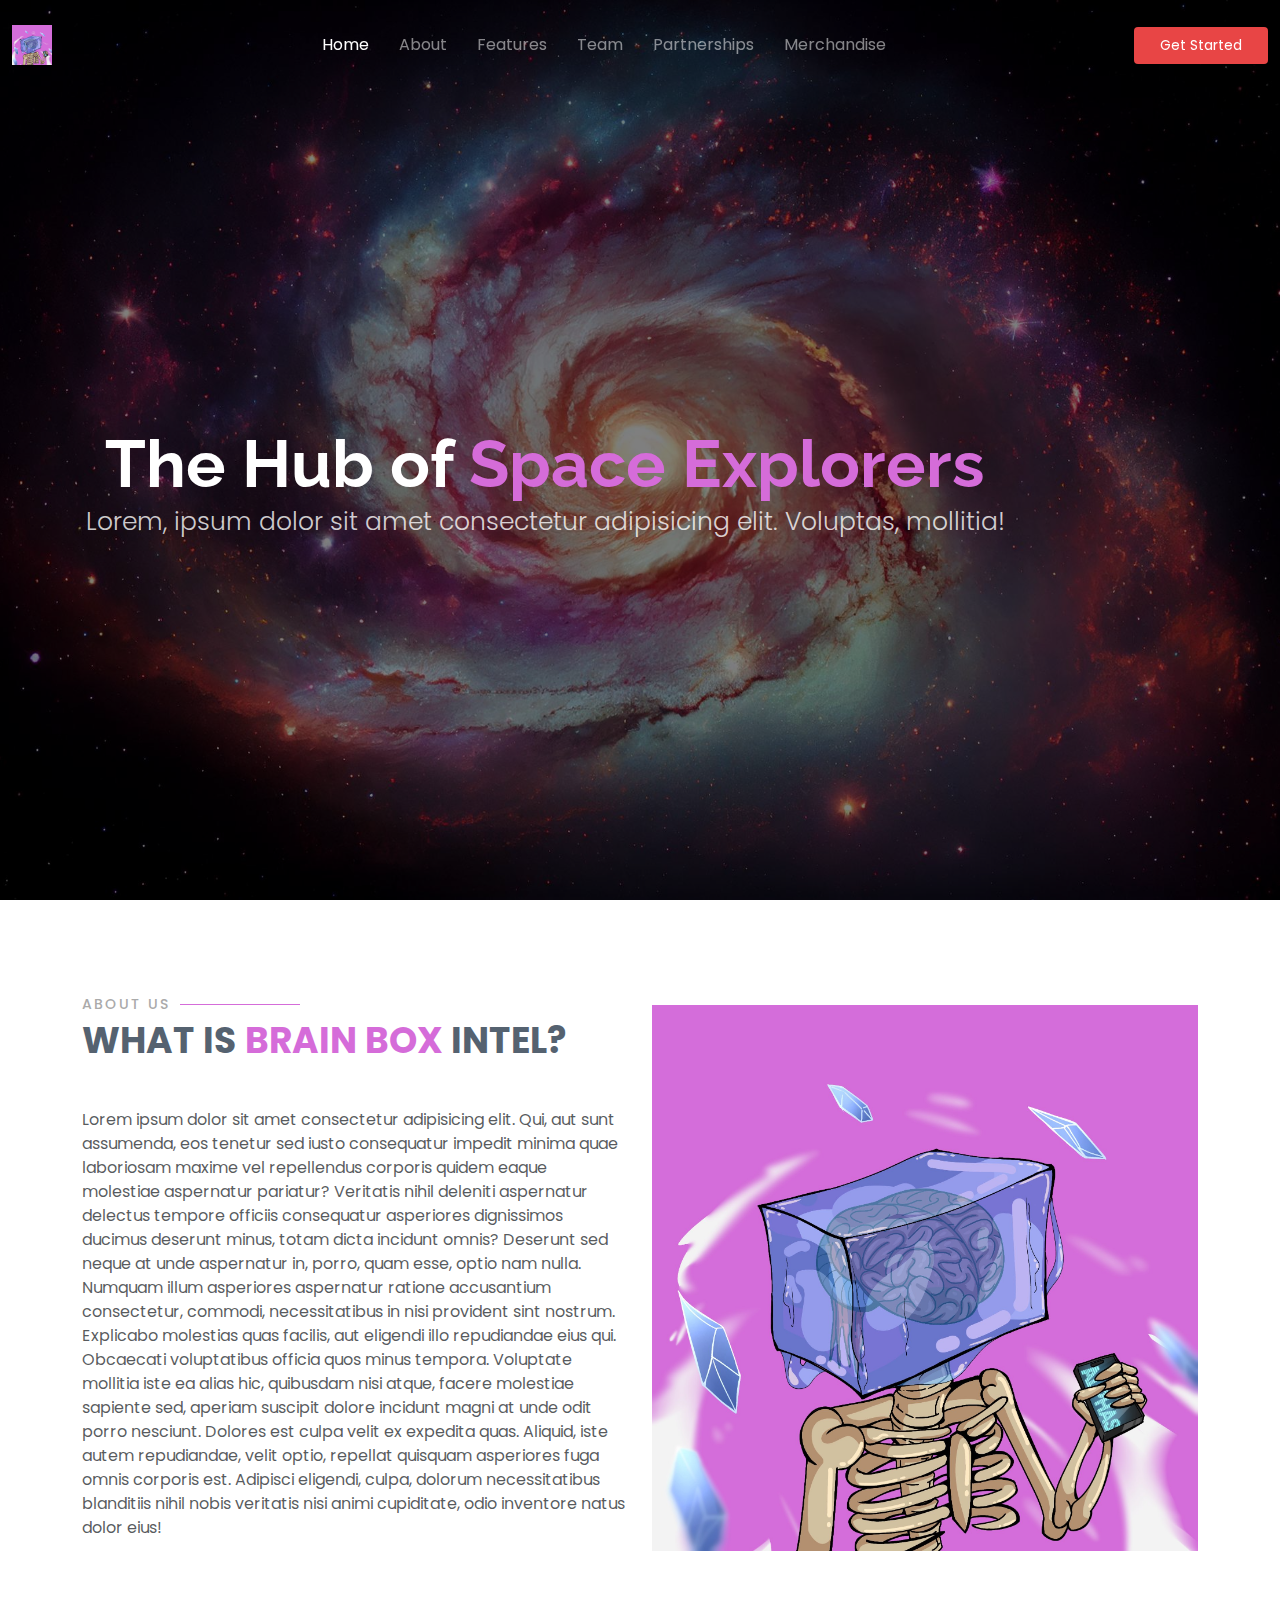
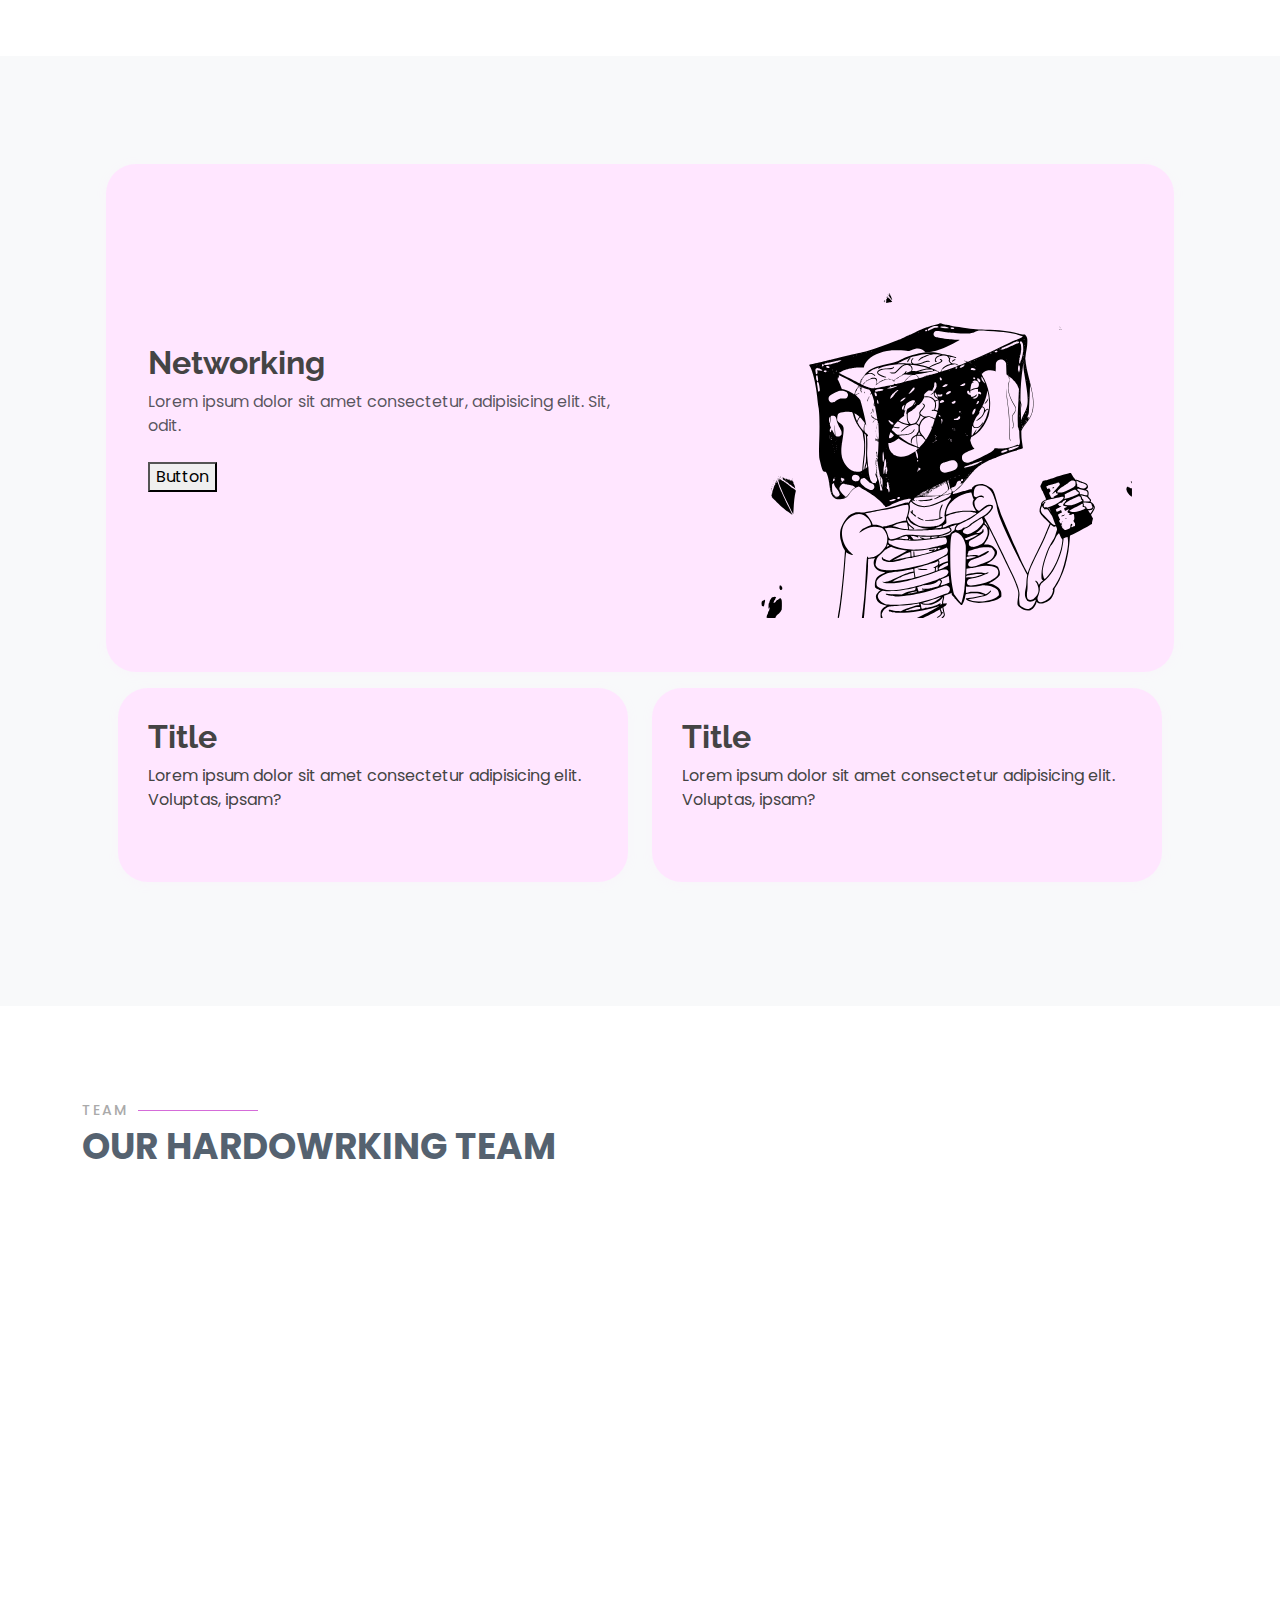
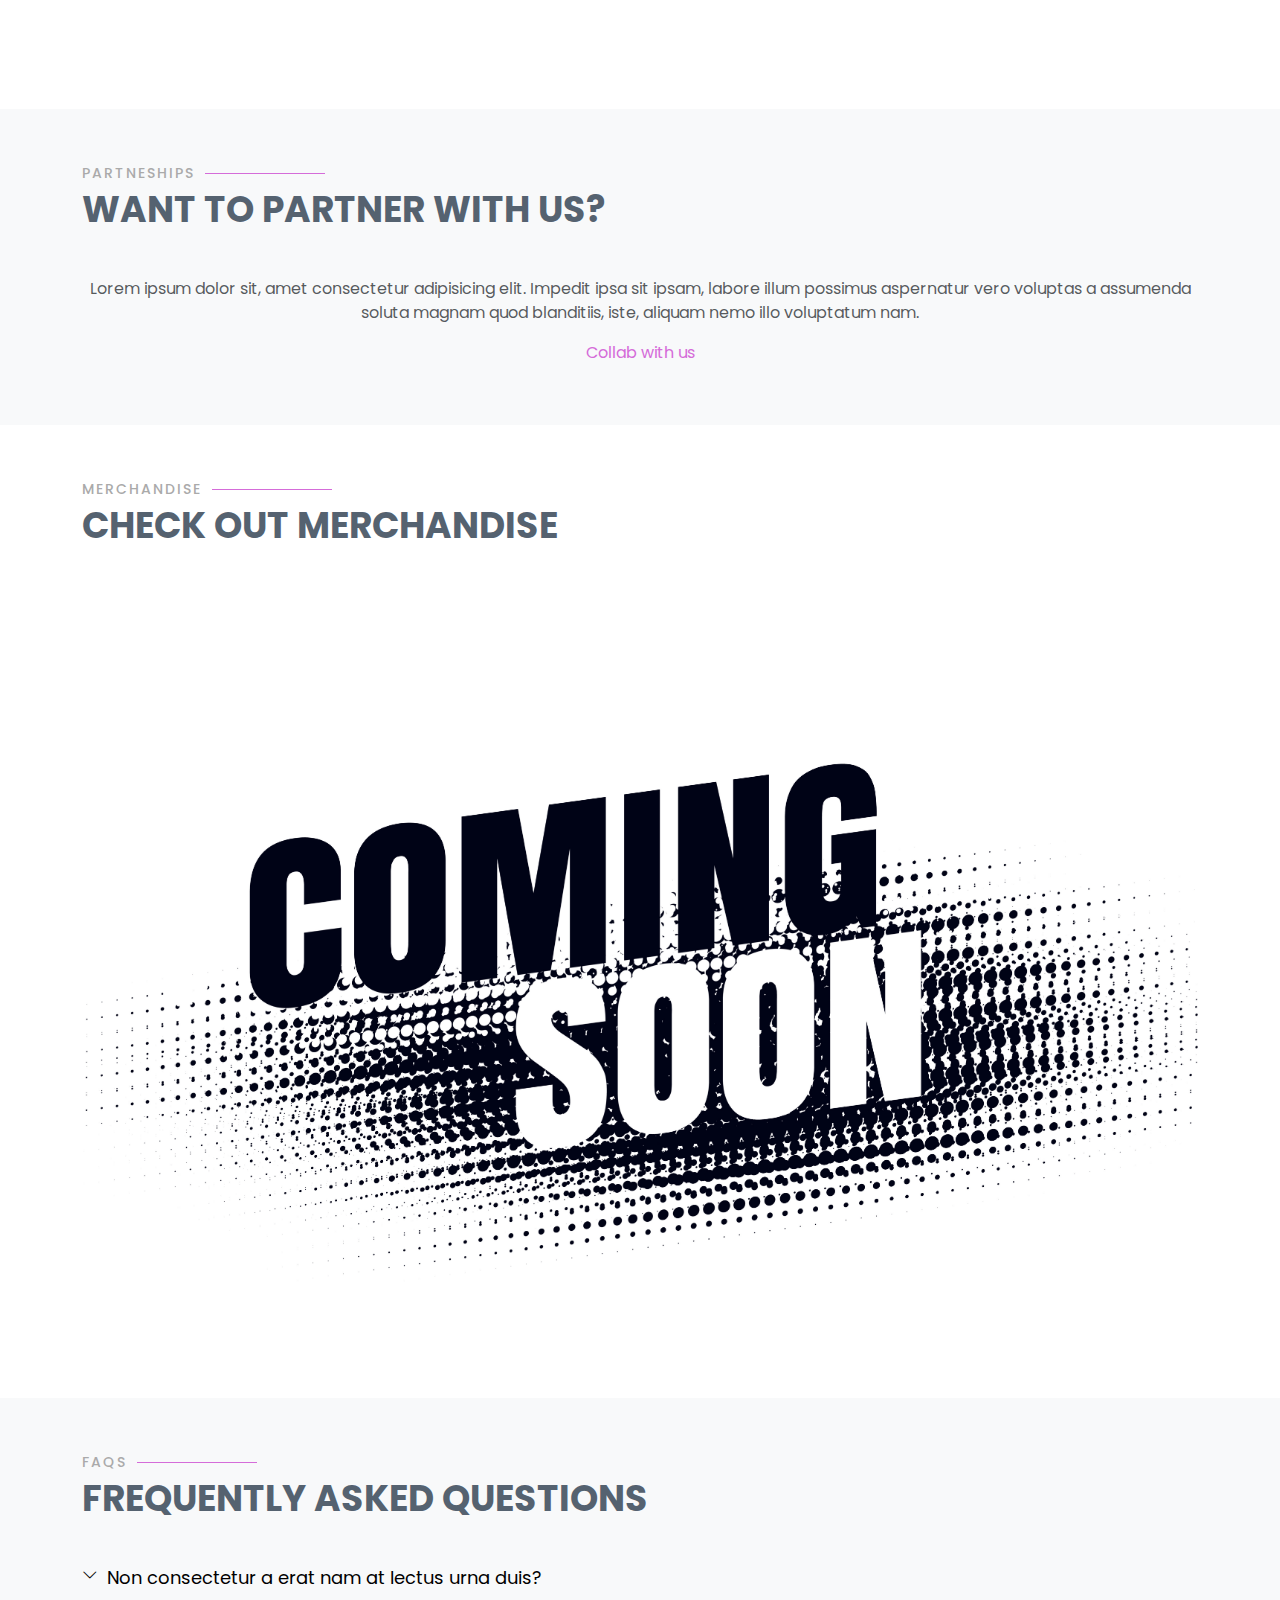
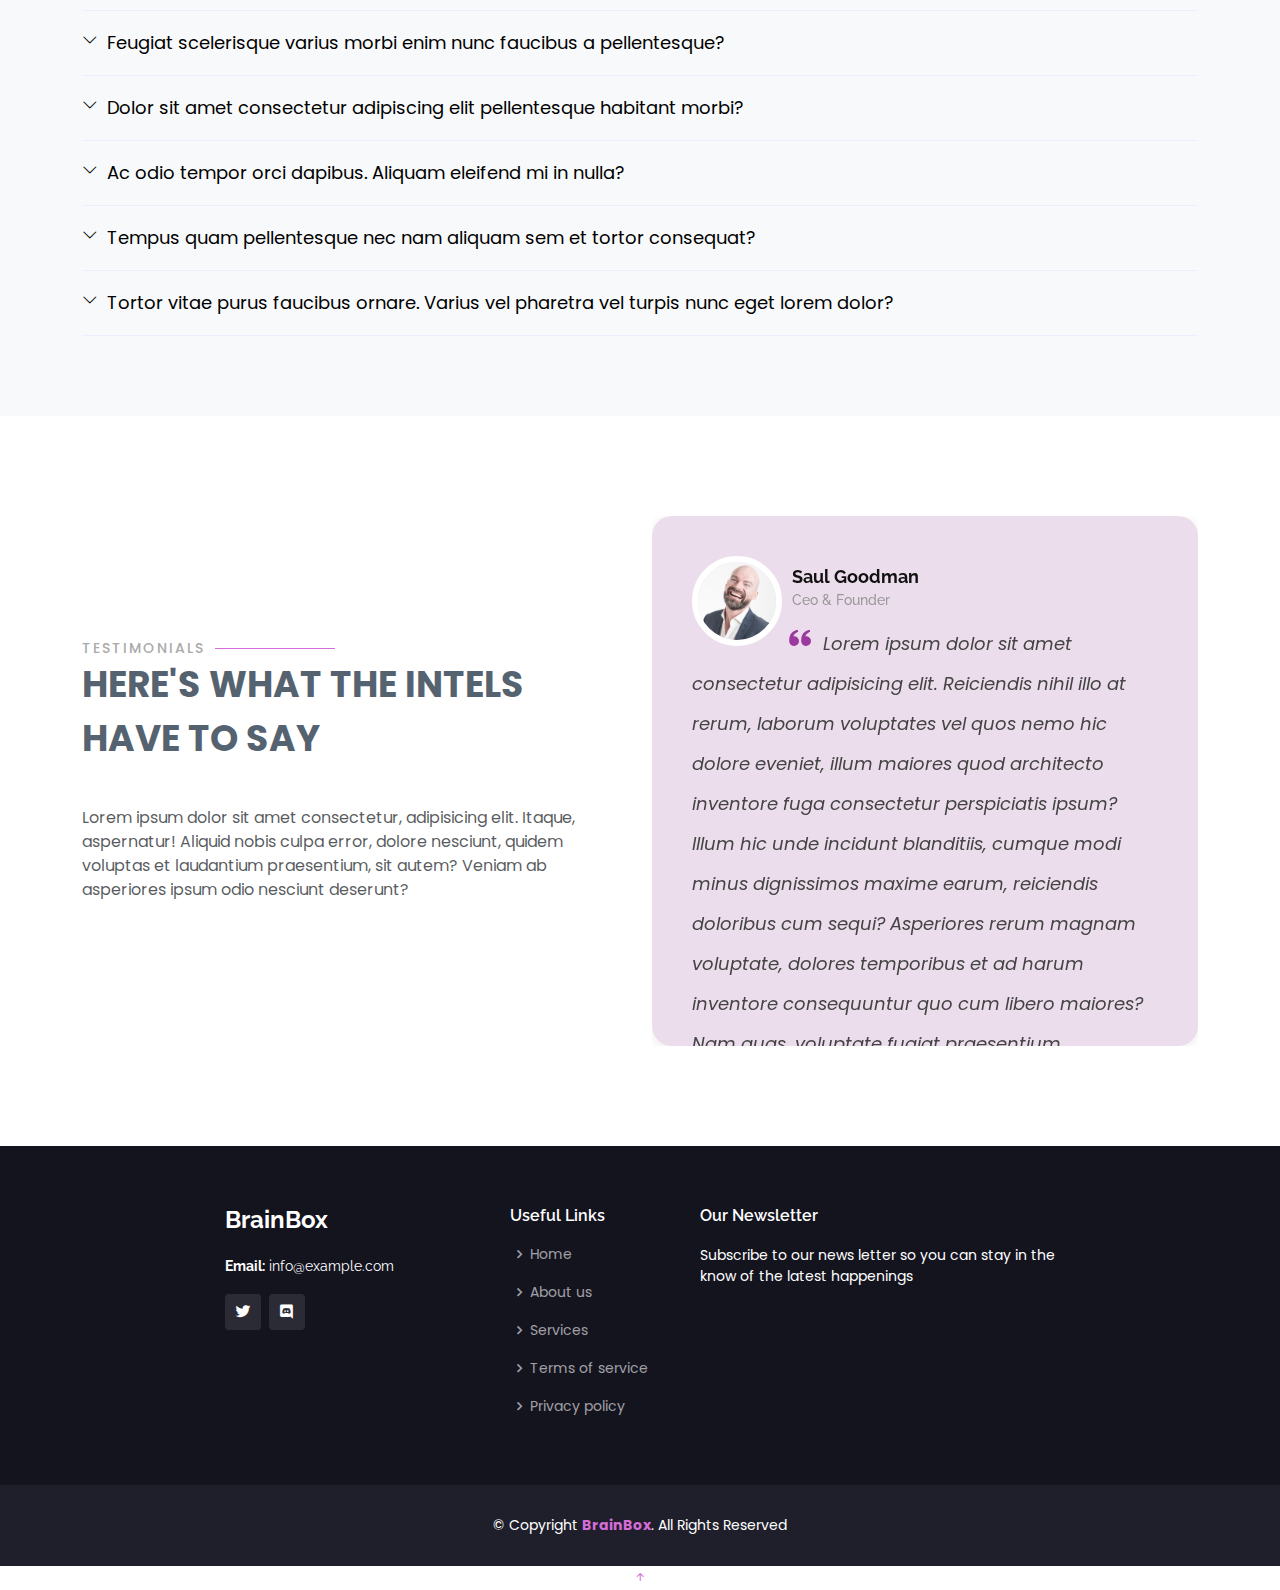
==== commit caf52436: "Minor Changes" ====
--- a/index.html
+++ b/index.html
@@ -144,7 +144,7 @@
             <div class="feature-item">
               <h2 class="fw-bold">Title</h2>
               <p class="lorem">Lorem ipsum dolor sit amet consectetur adipisicing elit. Voluptas, ipsam?</p>
-              <img src="assets/img/brainboxintel.svg" alt="" class="img-fluid">
+              <img src="https://underground.io/_next/image?url=%2F_next%2Fstatic%2Fmedia%2Fchart.9a1334cf.webp&w=640&q=75" alt="" class="img-fluid">
             </div>
           </div>
           <div class="col-lg-6 mb-3">
--- a/assets/css/style.css
+++ b/assets/css/style.css
@@ -59,10 +59,7 @@
 h6 {
   font-family: "Raleway", sans-serif;
 }
-.col-lg-6 img{
-  max-height: 640px !important;
-  max-width: 250px !important;
-}
+
 
 /*--------------------------------------------------------------
   # Scroll Top Button
@@ -1442,6 +1439,12 @@
   border-radius: 30px;
 }
 
+.feature-item img{
+  height: 75;
+  width: 640;
+  
+}
+
 .feature-button{
   font-family: "Poppins", sans-serif;
   font-size: 14px;
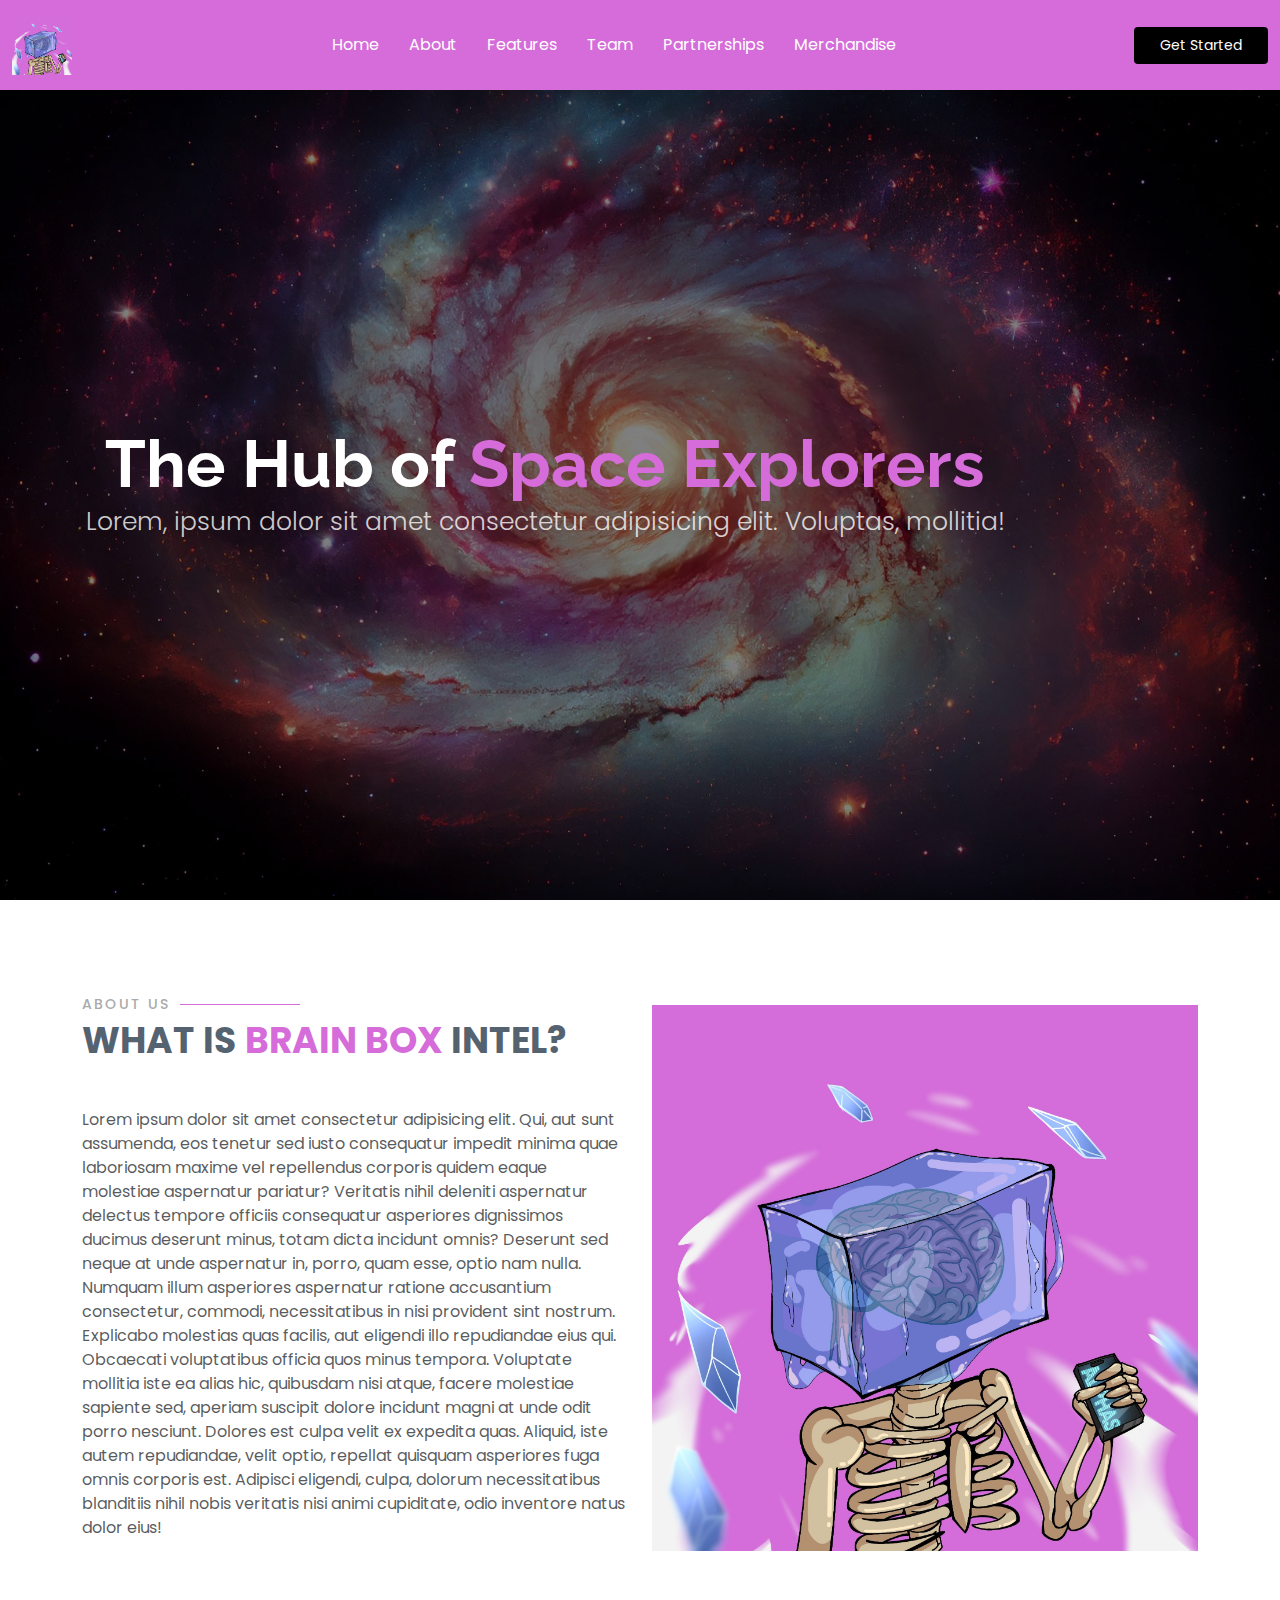
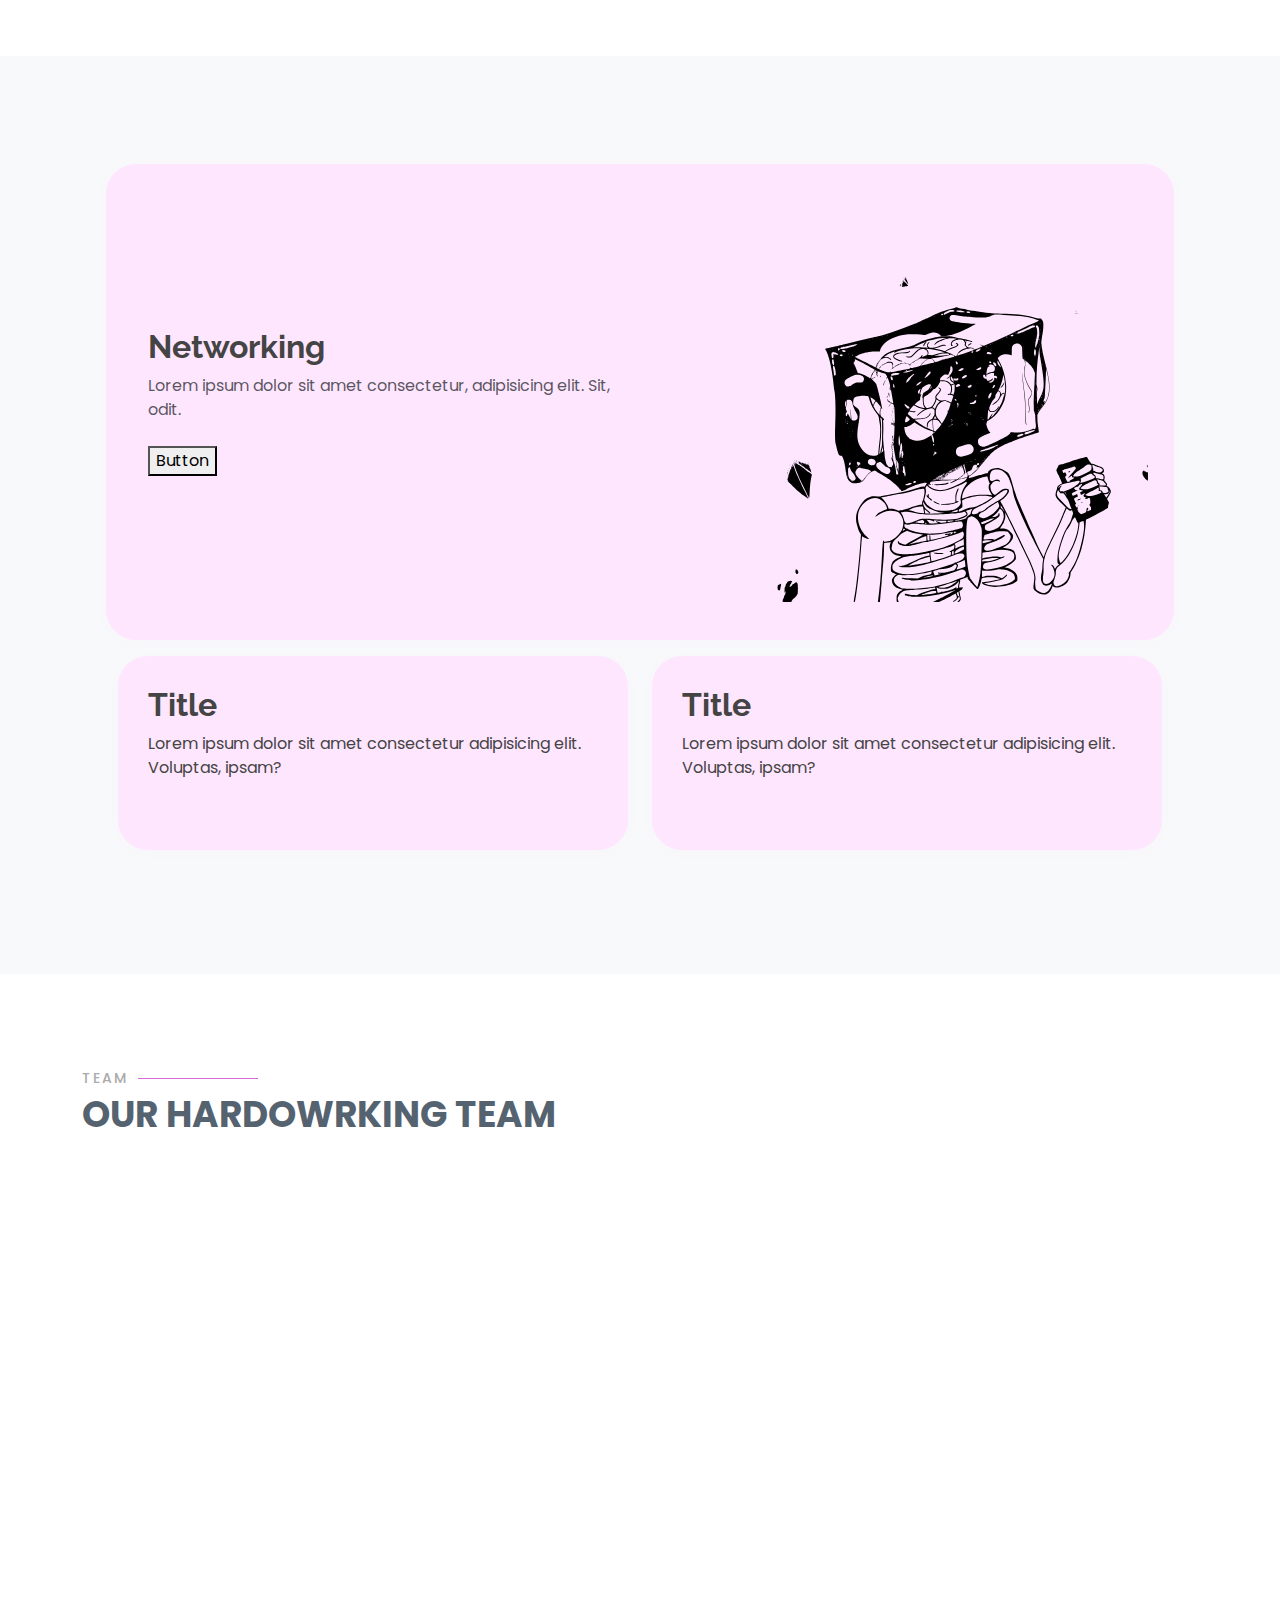
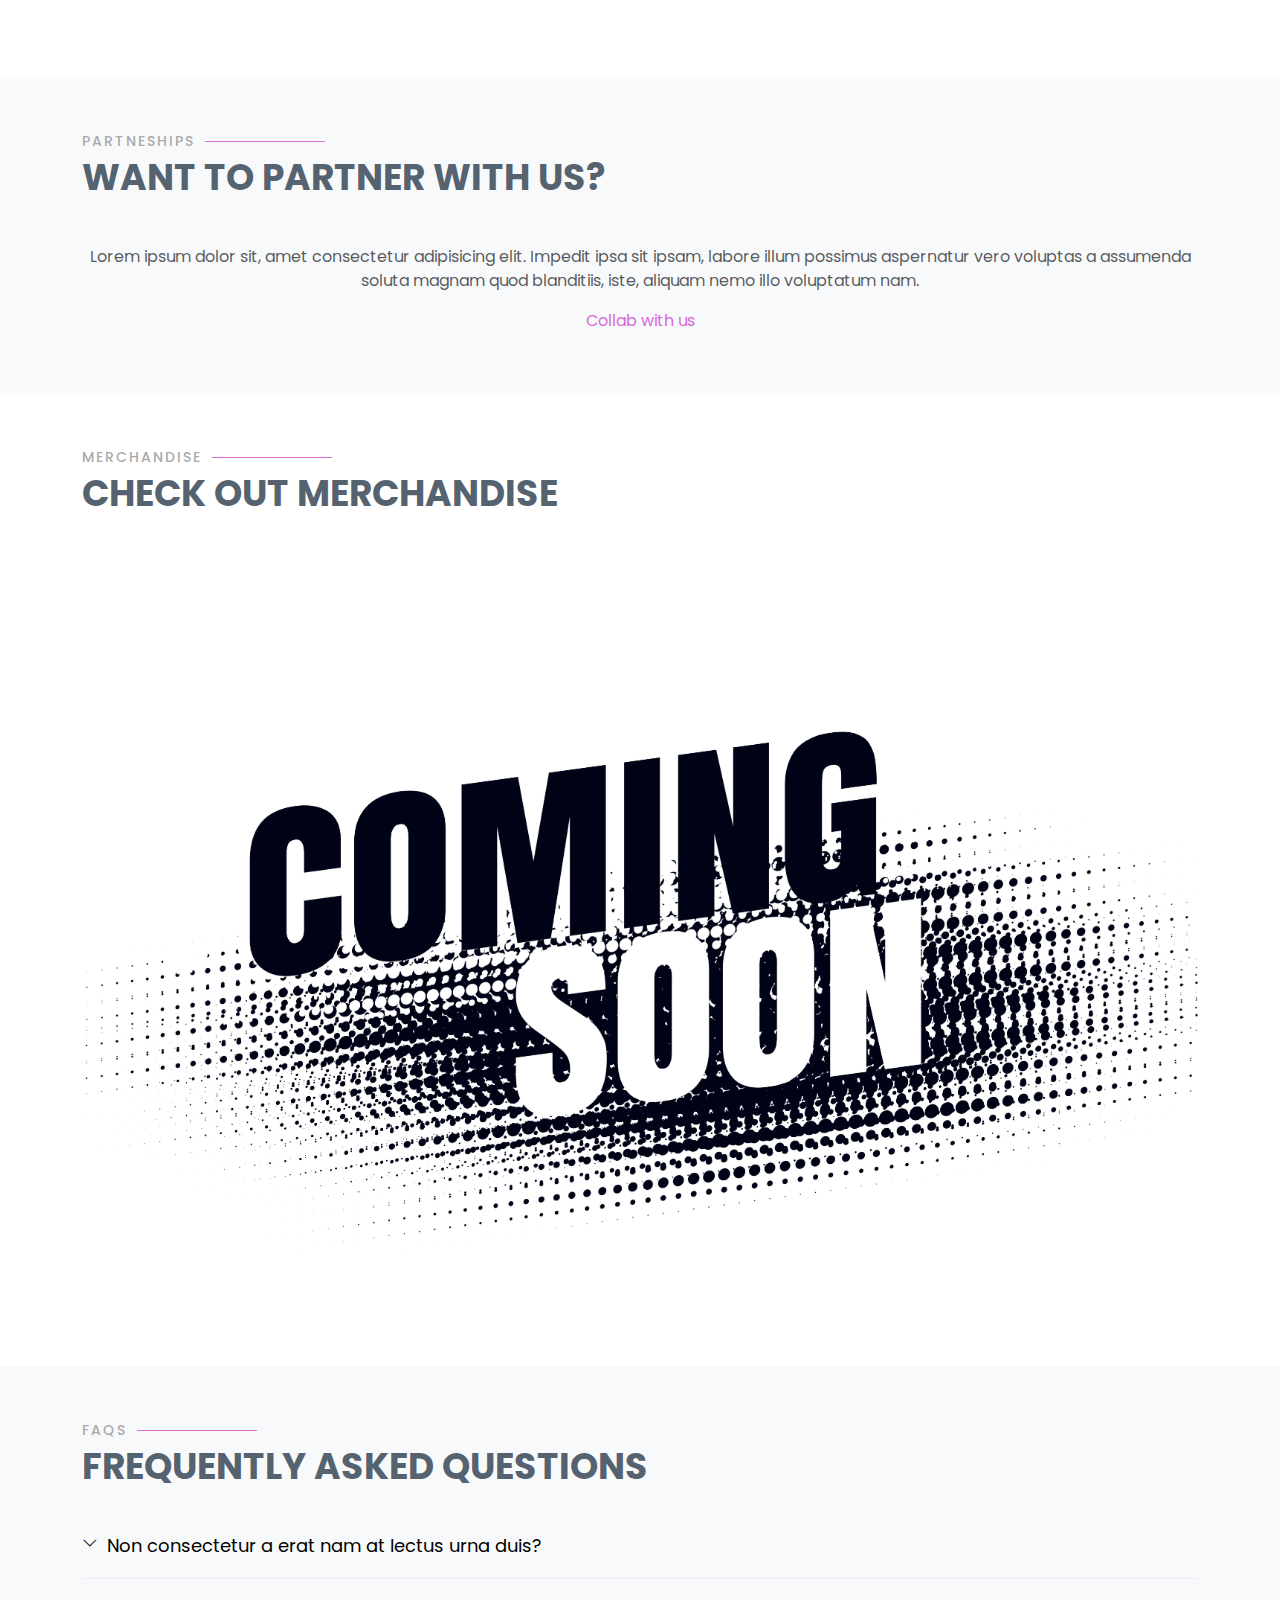
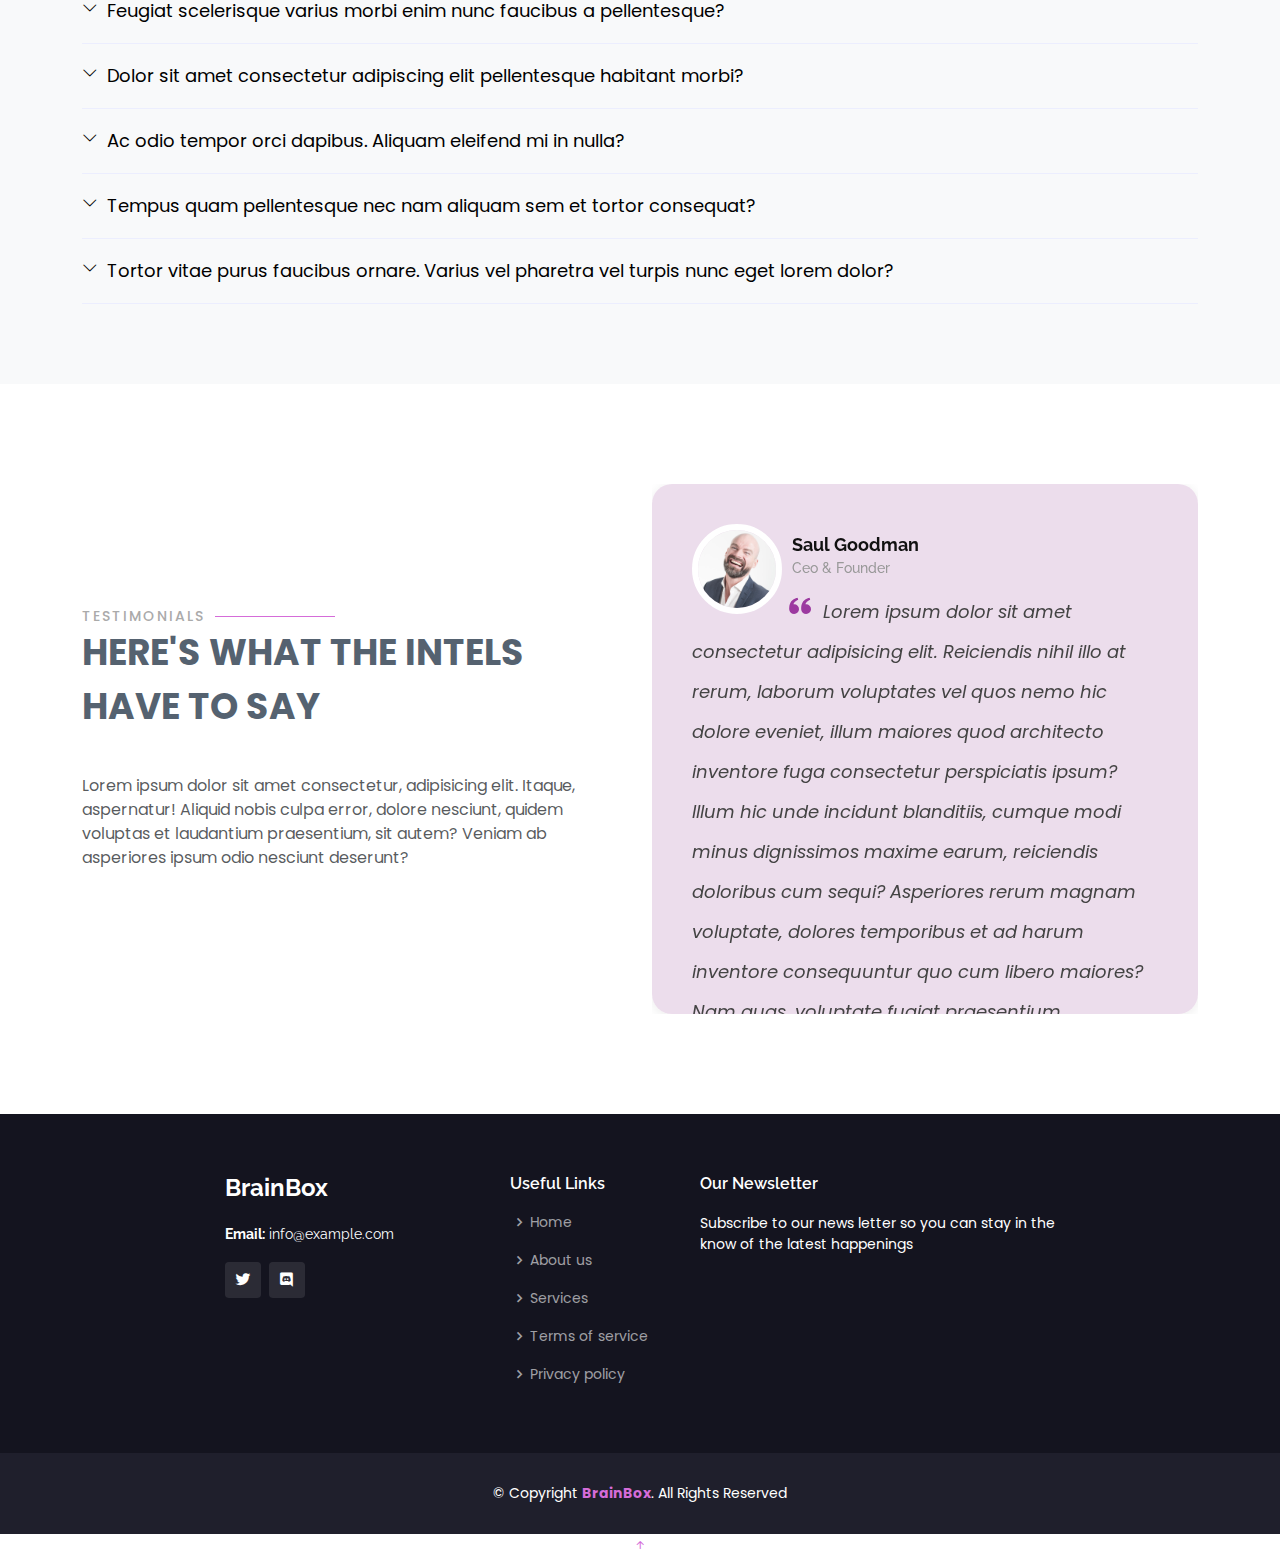
==== commit b26f9ff7: "Added Shit" ====
--- a/index.html
+++ b/index.html
@@ -132,7 +132,7 @@
                   </div>
                 </div>
               </div>
-              <div class="col-lg-6 text-end p-4">
+              <div class="col-lg-6 text-end p-2">
                 <img src="assets/img/brainboxintel.svg" alt="" class="" width="400">
               </div>
             </div>
@@ -169,11 +169,38 @@
           <p>Our Hardowrking Team</p>
         </div>
 
+        <div class="modal fade" id="exampleModal" tabindex="-1" aria-labelledby="exampleModalLabel" aria-hidden="true">
+          <div class="modal-dialog">
+            <div class="modal-content">
+              <div class="modal-header">
+                <h1 class="modal-title fs-5" id="exampleModalLabel">New message</h1>
+                <button type="button" class="btn-close" data-bs-dismiss="modal" aria-label="Close"></button>
+              </div>
+              <div class="modal-body">
+                <form>
+                  <div class="mb-3">
+                    <label for="recipient-name" class="col-form-label">Recipient:</label>
+                    <input type="text" class="form-control" id="recipient-name">
+                  </div>
+                  <div class="mb-3">
+                    <label for="message-text" class="col-form-label">Message:</label>
+                    <textarea class="form-control" id="message-text"></textarea>
+                  </div>
+                </form>
+              </div>
+              <div class="modal-footer">
+                <button type="button" class="btn btn-secondary" data-bs-dismiss="modal">Close</button>
+                <button type="button" class="btn btn-primary">Send message</button>
+              </div>
+            </div>
+          </div>
+        </div>
+
         <div class="row ">
           <div class="">
             <div class="col-lg-3 col-md-6 d-flex align-items-stretch owl-carousel">
               <div class="member" data-aos="fade-up" data-aos-delay="100">
-                <div class="member-img">
+                <div class="member-img" data-bs-toggle="modal" data-bs-target="#exampleModal" data-bs-whatever="@mdo">
                   <img src="assets/img/team/team-1.jpg" class="img-fluid" alt="">
                   <div class="social">
                     <a href=""><i class="bi bi-twitter"></i></a>
--- a/assets/css/style.css
+++ b/assets/css/style.css
@@ -100,14 +100,14 @@
   .header {
     --background-color: #ffffff;
     color: var(--default-color);
-    background-color: var(--background-color);
+    background-color: #d56cd9;
     padding: 15px 0;
     transition: all 0.5s;
     z-index: 997;
   }
   
   .header .logo img {
-    max-height: 40px;
+    max-height: 60px;
     margin-right: 6px;
   }
   
@@ -127,8 +127,8 @@
   
   .header .btn-getstarted,
   .header .btn-getstarted:focus {
-    color: var(--contrast-color);
-    background: var(--primary-color);
+    color: #fff;
+    background: #000;
     font-size: 14px;
     padding: 8px 26px;
     margin: 0;
@@ -138,8 +138,10 @@
   
   .header .btn-getstarted:hover,
   .header .btn-getstarted:focus:hover {
-    color: var(--contrast-color);
-    background: rgba(var(--primary-color-rgb), 0.85);
+    color: #fff;
+    background: rgba(#000, 0.85);
+    border: 2px solid #fff;
+    transition: 2s;
   }
   
   @media (max-width: 1200px) {
@@ -164,7 +166,7 @@
     --background-color: #ffffff;
     --secondary-color: #444444;
     --nav-color: #444444;
-    --nav-hover-color: #e84545;
+    --nav-hover-color: #4444;
     box-shadow: 0 0 30px 10px rgba(0, 0, 0, 0.1);
   }
   
@@ -195,7 +197,7 @@
     --background-color: #ffffff;
     --secondary-color: #444444;
     --nav-color: #444444;
-    --nav-hover-color: #d83535;
+    --nav-hover-color: #444;
   }
   
   /*--------------------------------------------------------------
@@ -221,7 +223,7 @@
   
     .navmenu a,
     .navmenu a:focus {
-      color: var(--nav-color);
+      color: #fff;
       padding: 18px 15px;
       font-size: 16px;
       font-family: var(--nav-font);
@@ -1440,7 +1442,7 @@
 }
 
 .feature-item img{
-  height: 75;
+  max-height: 75;
   width: 640;
   
 }
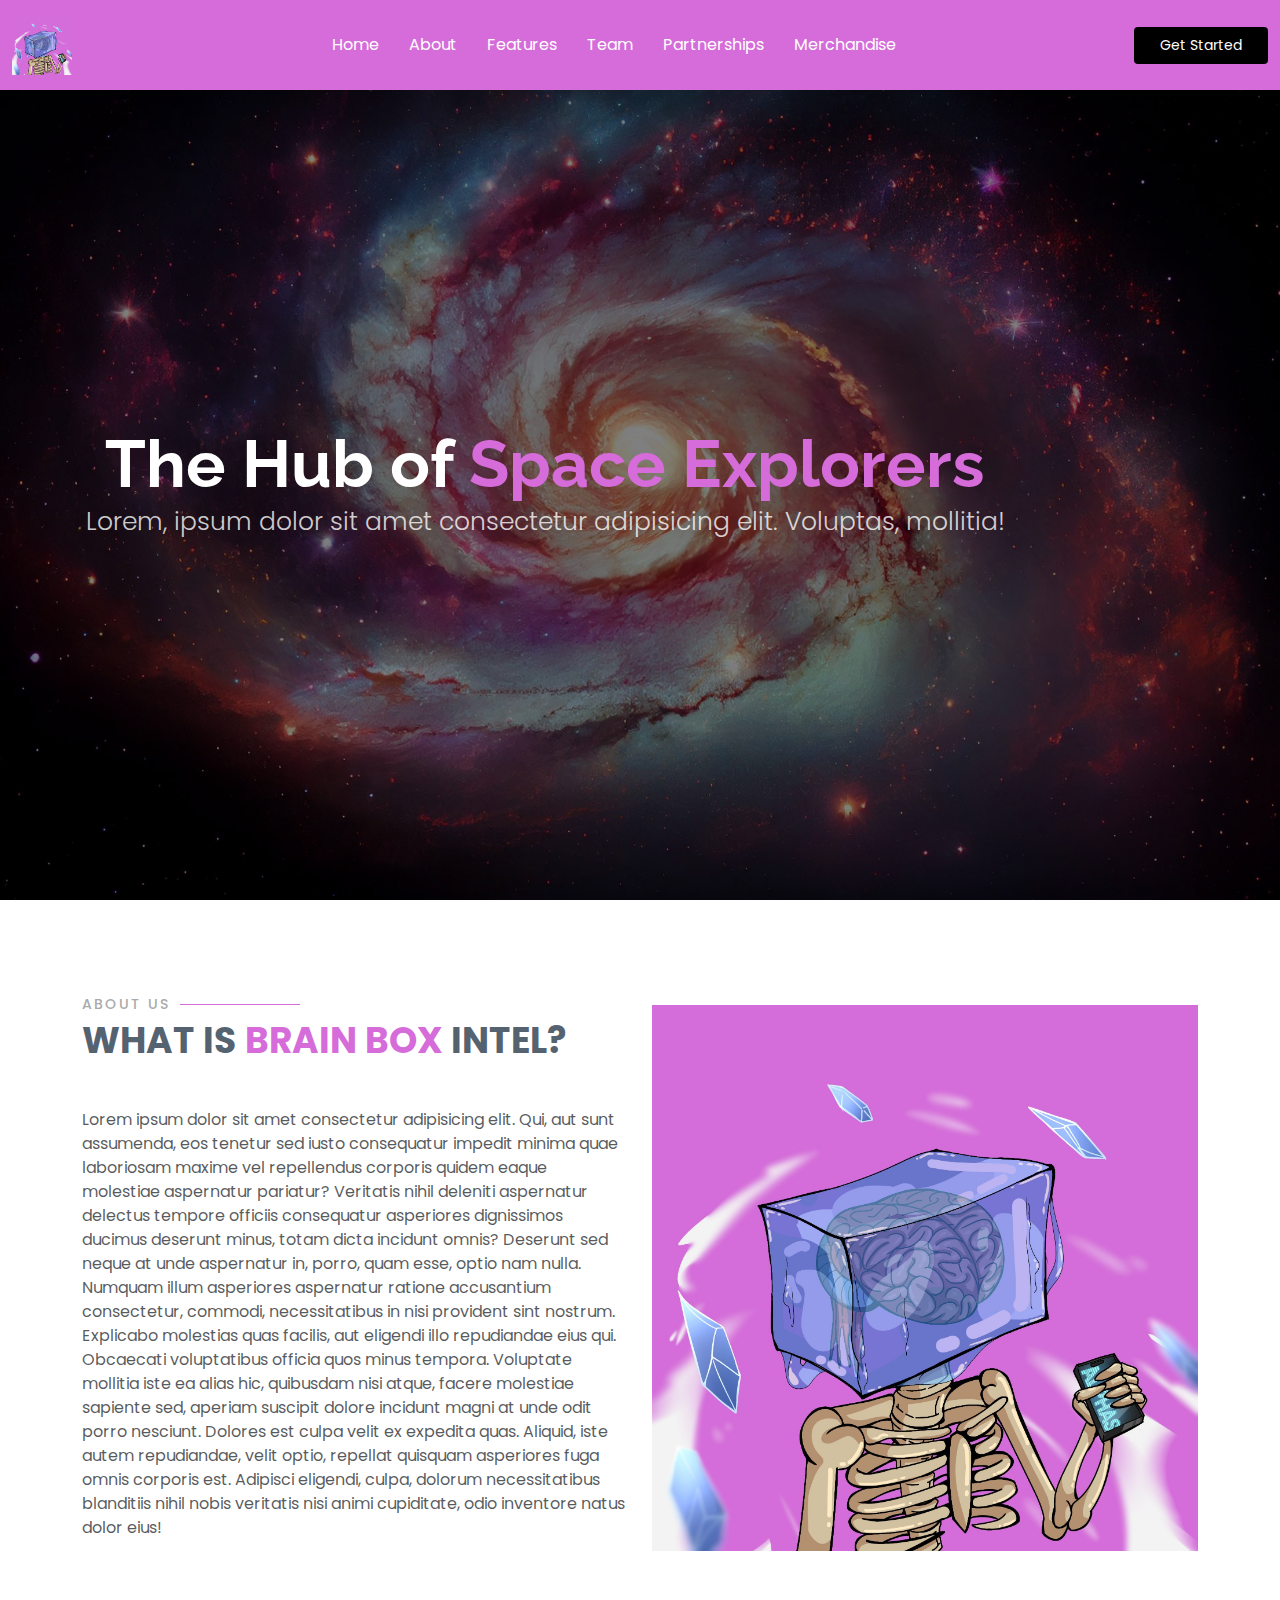
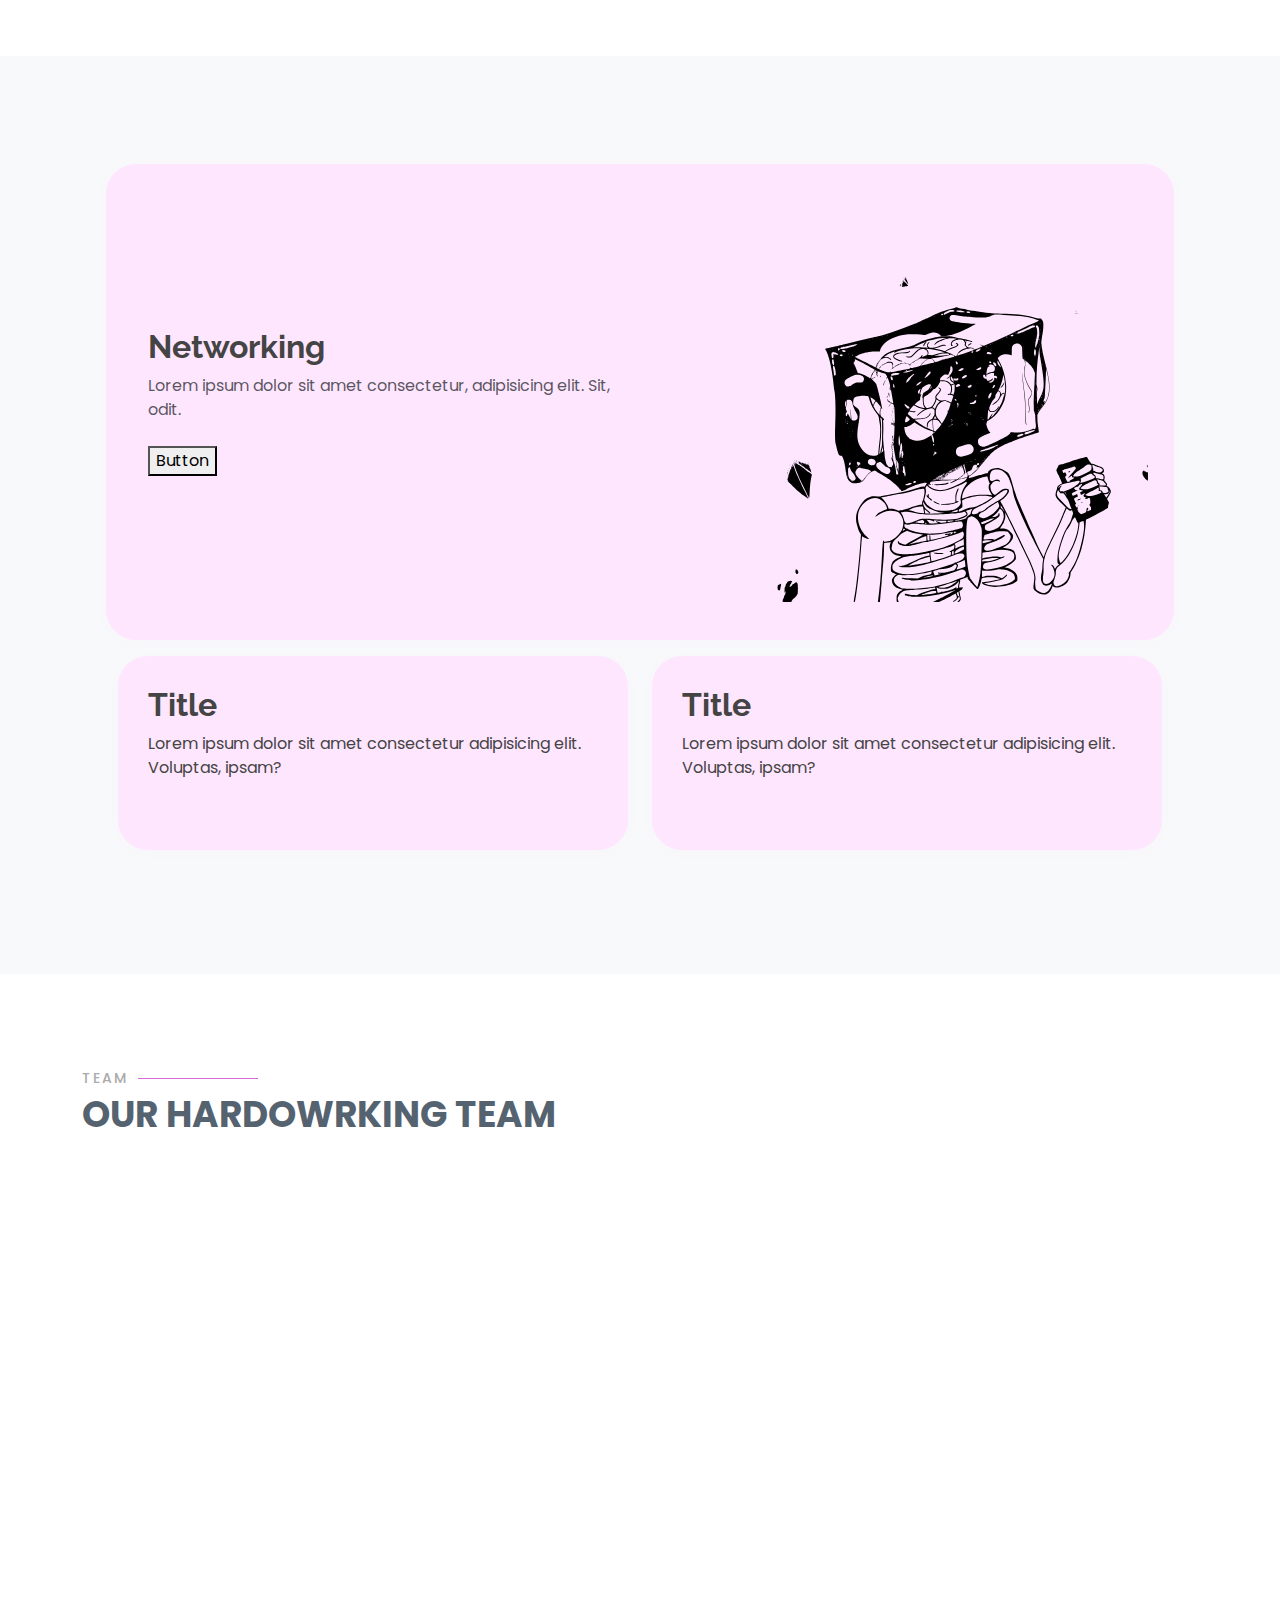
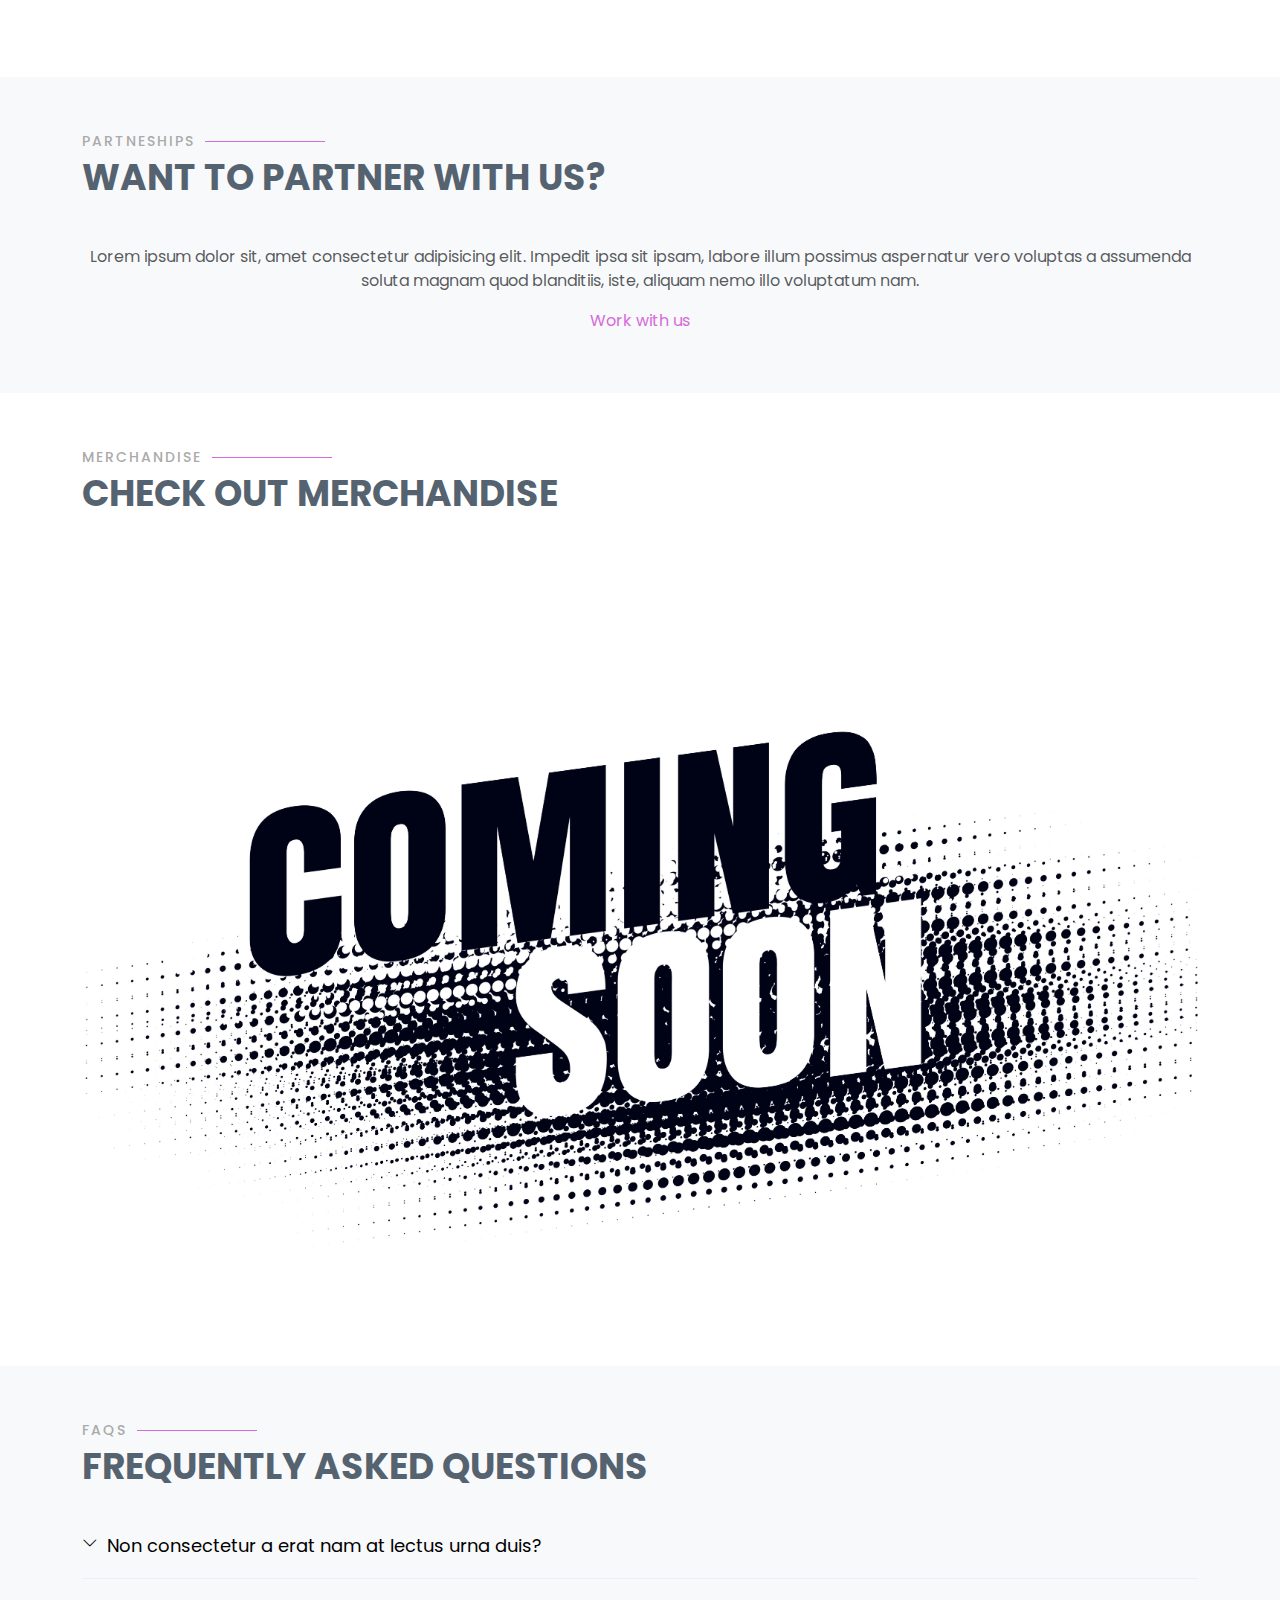
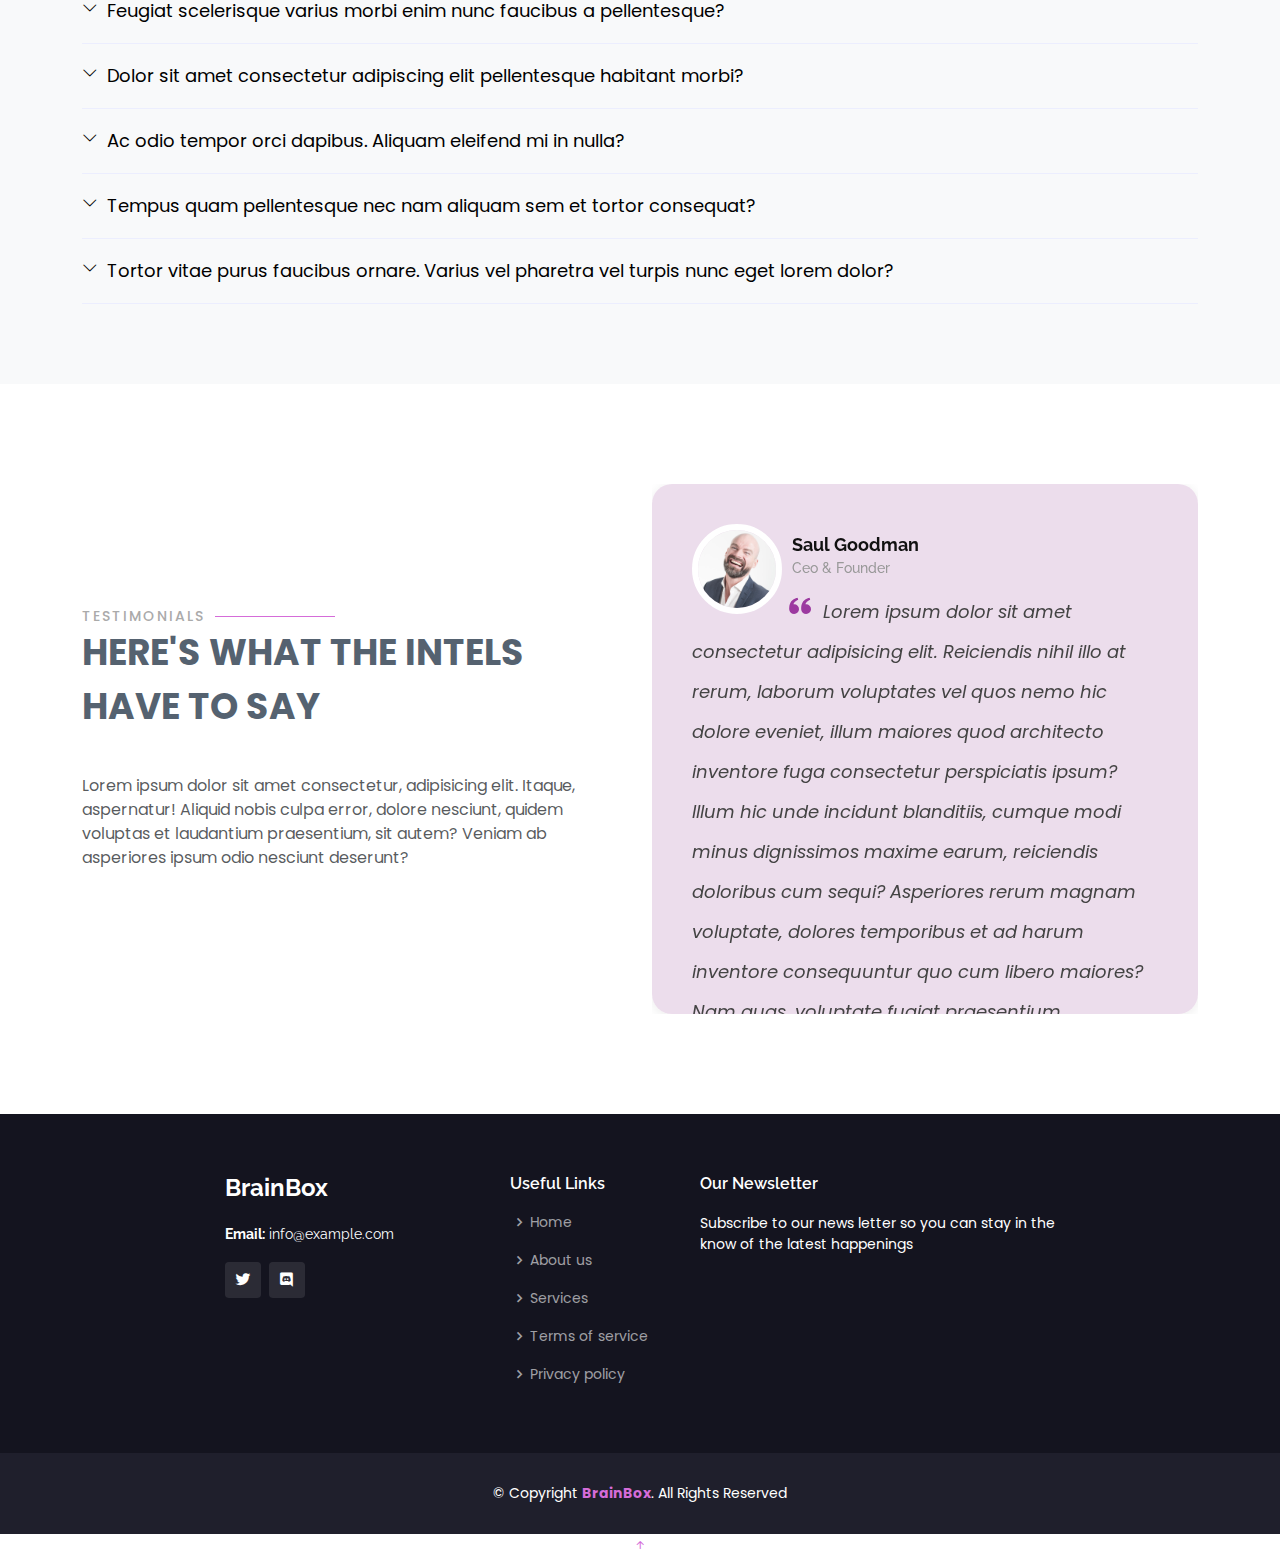
==== commit ee9db1a9: "Stuff" ====
--- a/index.html
+++ b/index.html
@@ -279,7 +279,7 @@
         <div class="row text-center">
           <div class="col-12">
             <p class="text-muted">Lorem ipsum dolor sit, amet consectetur adipisicing elit. Impedit ipsa sit ipsam, labore illum possimus aspernatur vero voluptas a assumenda soluta magnam quod blanditiis, iste, aliquam nemo illo voluptatum nam.</p>
-            <a href="#" class="getstarted">Collab with us</a>
+            <a href="#" class="getstarted">Work with us</a>
           </div>
         </div>
 
--- a/assets/css/style.css
+++ b/assets/css/style.css
@@ -158,6 +158,25 @@
     .header .navmenu {
       order: 3;
     }
+  }
+
+  .btn-getstarted,
+   .btn-getstarted:focus {
+    color: #fff;
+    background: #000;
+    font-size: 14px;
+    padding: 8px 26px;
+    margin: 0;
+    border-radius: 4px;
+    transition: 0.3s;
+  }
+
+  .btn-getstarted:hover,
+  .btn-getstarted:focus:hover {
+    color: #fff;
+    background: rgba(#000, 0.85);
+    border: 2px solid #fff;
+    transition: 2s;
   }
   
   /* Global Header on page scroll
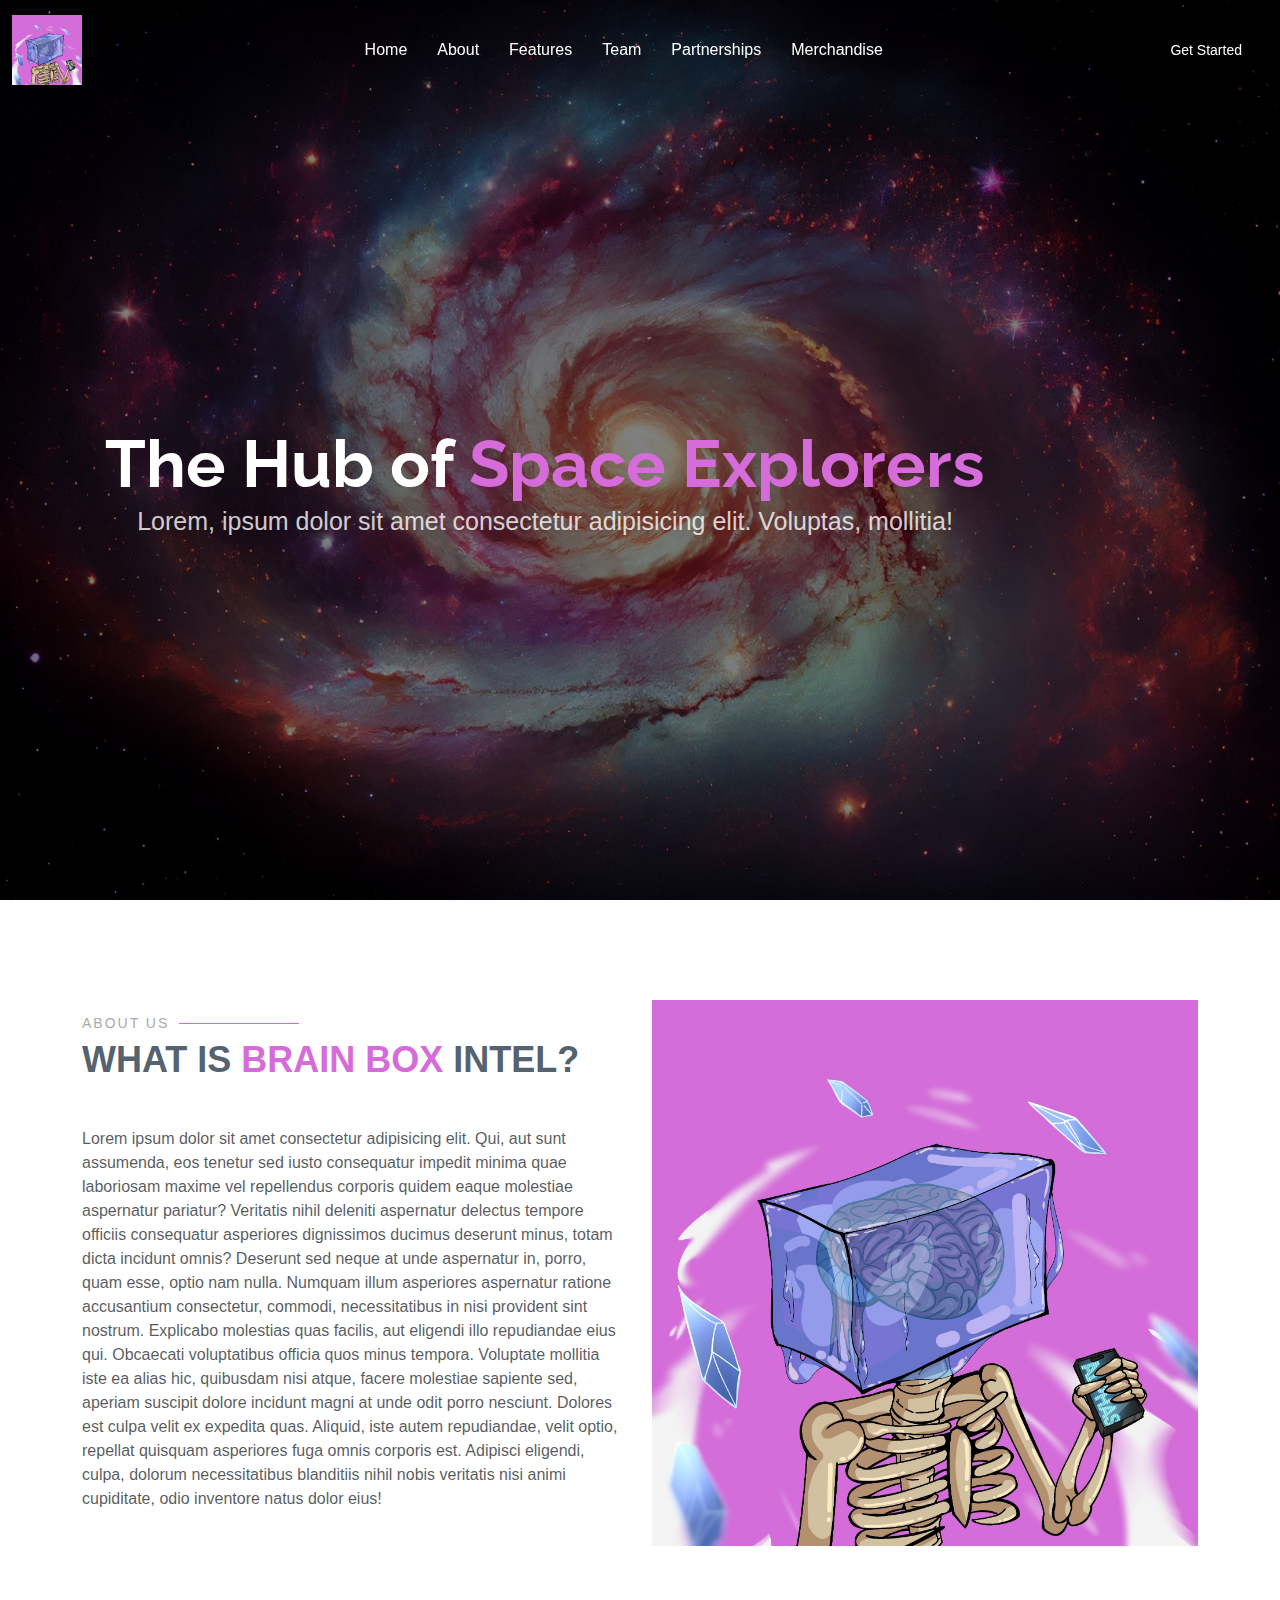
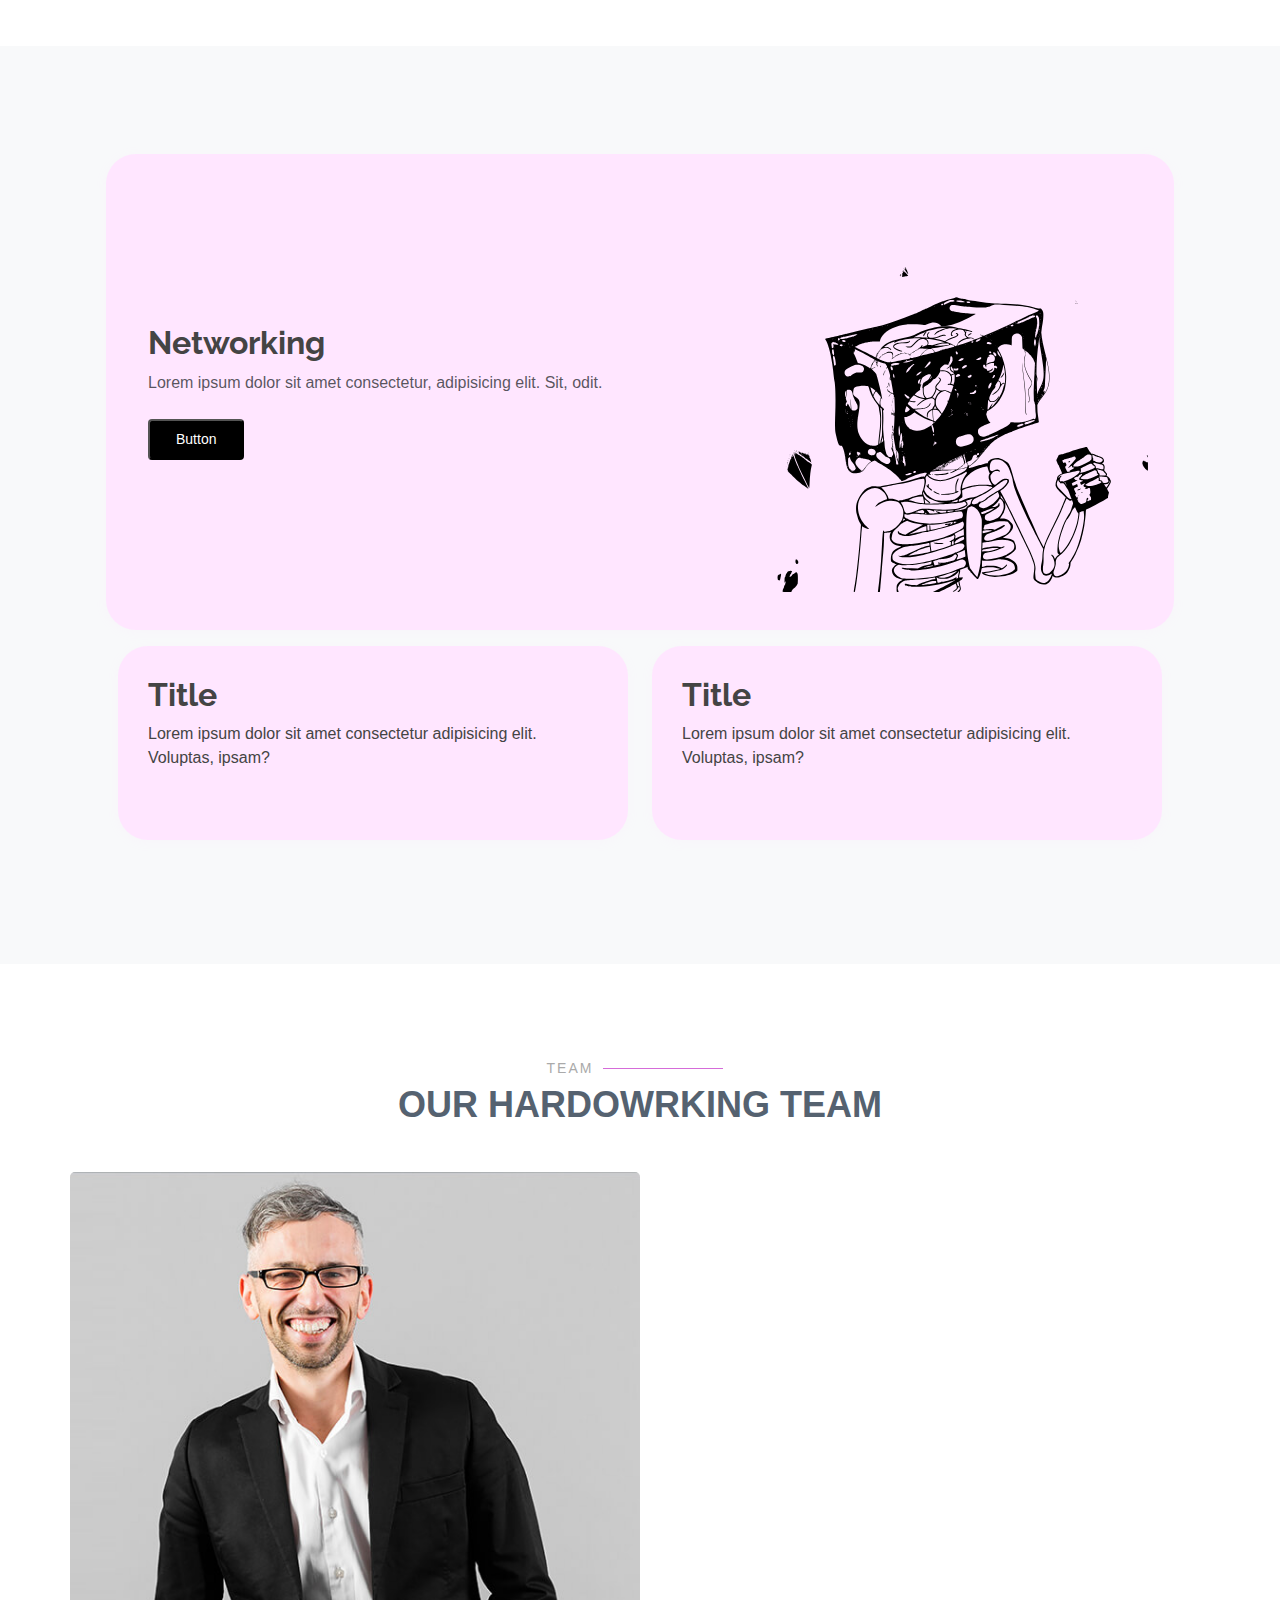
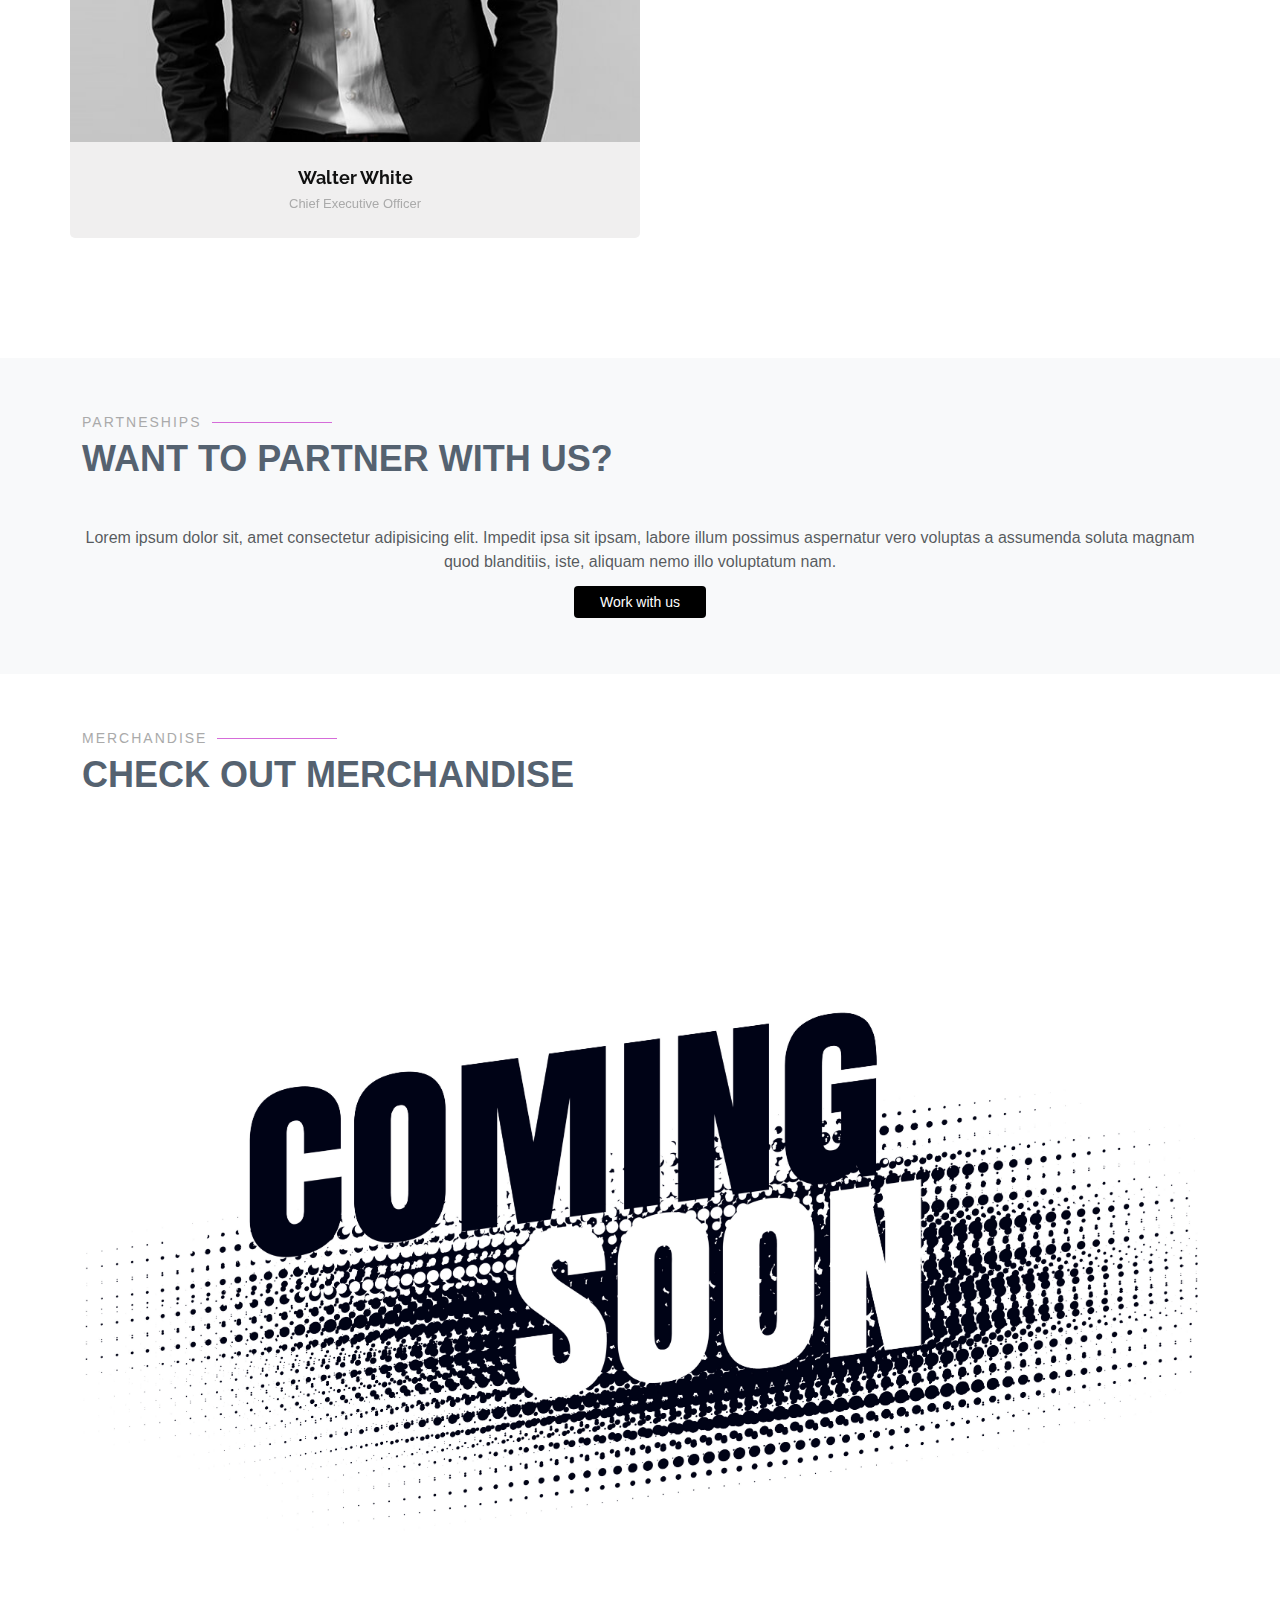
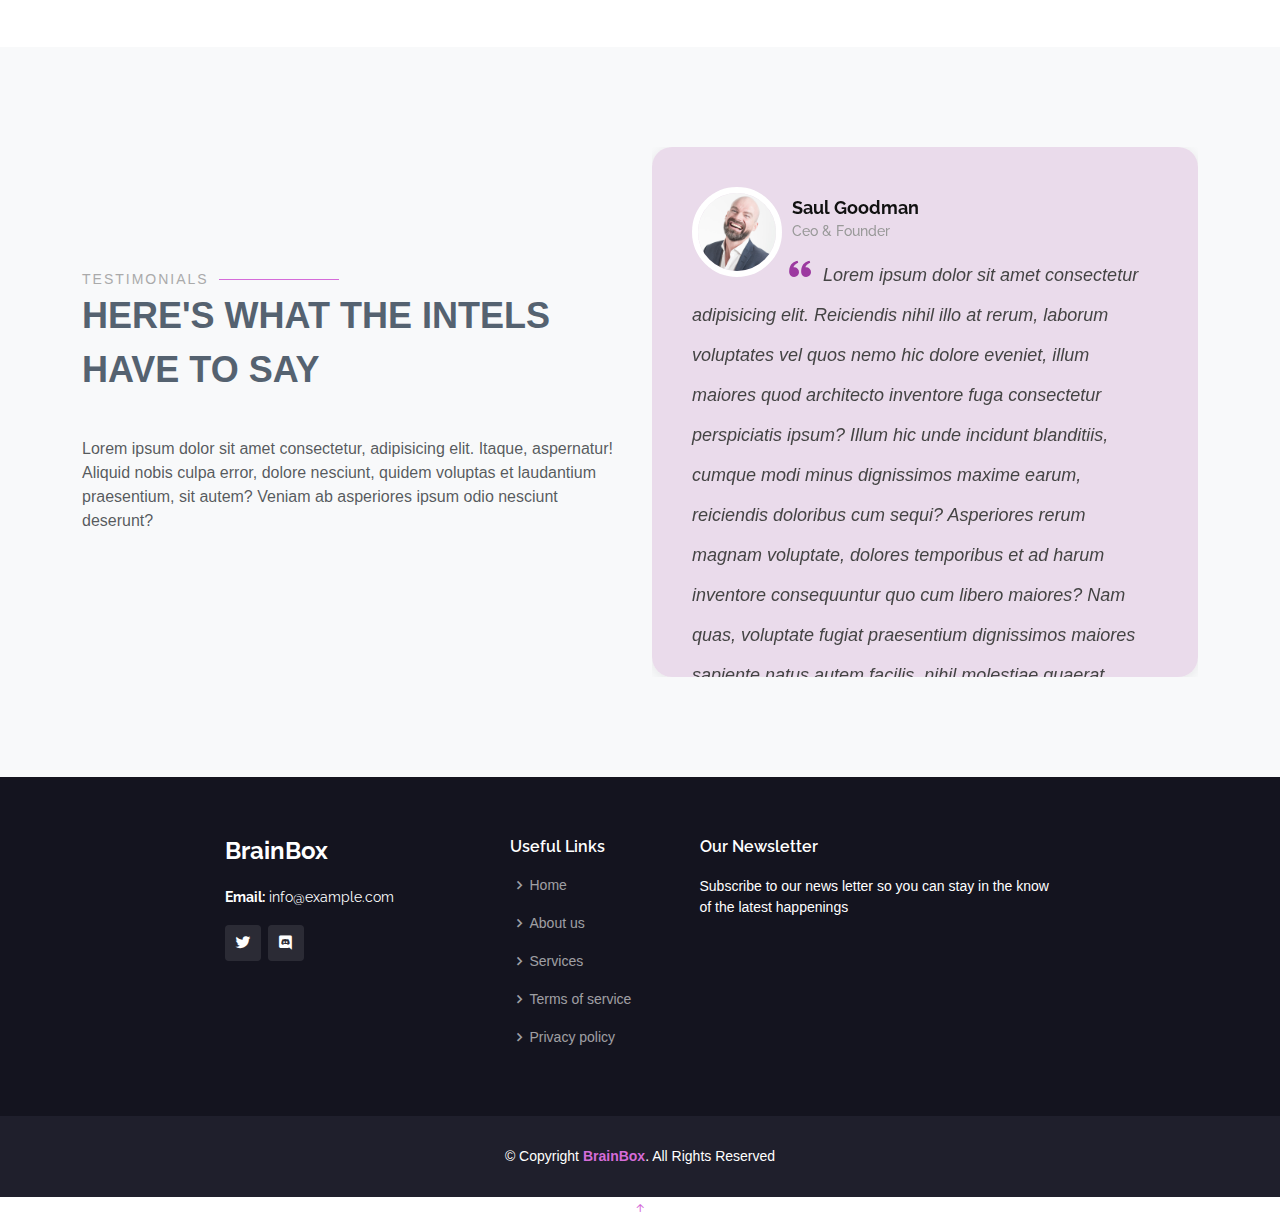
==== commit 18473cb4: "Added Team Carousel" ====
--- a/index.html
+++ b/index.html
@@ -27,6 +27,10 @@
   <link href="assets/vendor/aos/aos.css" rel="stylesheet">
   <link rel="stylesheet" href="assets/vendor/dist/assets/owl.carousel.css">
   <link rel="stylesheet" href="assets/vendor/dist/assets/owl.carousel.min.css">
+  <audio autoplay loop id="background-audio">
+    <source src="assets/img/04 Nas - Smokin'.mp3" type="audio/mpeg">
+    Your browser does not support the audio element.
+</audio>
 
 
   <!-- Template Main CSS File -->
@@ -128,7 +132,7 @@
                   <h2 class="fw-bold">Networking</h2>
                   <p class="text-muted">Lorem ipsum dolor sit amet consectetur, adipisicing elit. Sit, odit.</p>
                   <div class="mt-4">
-                    <button class="getstarted">Button</button>
+                    <button class="btn-getstarted">Button</button>
                   </div>
                 </div>
               </div>
@@ -161,7 +165,7 @@
 
     
 
-    <section id="team" class="team">
+    <section id="team" class="team text-center">
       <div class="container">
 
         <div class="section-title">
@@ -196,71 +200,51 @@
           </div>
         </div>
 
-        <div class="row ">
-          <div class="">
-            <div class="col-lg-3 col-md-6 d-flex align-items-stretch owl-carousel">
-              <div class="member" data-aos="fade-up" data-aos-delay="100">
-                <div class="member-img" data-bs-toggle="modal" data-bs-target="#exampleModal" data-bs-whatever="@mdo">
-                  <img src="assets/img/team/team-1.jpg" class="img-fluid" alt="">
-                  <div class="social">
-                    <a href=""><i class="bi bi-twitter"></i></a>
-                    <a href=""><i class="bi bi-facebook"></i></a>
-                    <a href=""><i class="bi bi-instagram"></i></a>
-                    <a href=""><i class="bi bi-linkedin"></i></a>
+        <div class="row text-center">
+
+          <div class="swiper mySwiper">
+            <div class="swiper-wrapper">
+              <div class="swiper-slide">
+                <div class="col-lg-6 col-md-6 d-flex align-items-center" data-bs-toggle="modal" data-bs-target="#exampleModal" data-bs-whatever="@mdo">
+                  <div class="member aos-init aos-animate" data-aos="fade-up" data-aos-delay="100">
+                    <div class="member-img">
+                      <img src="assets/img/team/team-1.jpg" class="img-fluid" alt="">
+                      <div class="social">
+                        <a href=""><i class="bi bi-twitter"></i></a>
+                        <a href=""><i class="bi bi-facebook"></i></a>
+                        <a href=""><i class="bi bi-instagram"></i></a>
+                        <a href=""><i class="bi bi-linkedin"></i></a>
+                      </div>
+                    </div>
+                    <div class="member-info">
+                      <h4>Walter White</h4>
+                      <span>Chief Executive Officer</span>
+                    </div>
                   </div>
                 </div>
-                <div class="member-info">
-                  <h4>Walter White</h4>
-                  <span>Chief Executive Officer</span>
+              </div>
+              <div class="swiper-slide">
+                <div class="col-lg-6 col-md-6 d-flex align-items-center">
+                  <div class="member aos-init aos-animate" data-aos="fade-up" data-aos-delay="100">
+                    <div class="member-img">
+                      <img src="assets/img/team/team-1.jpg" class="img-fluid" alt="">
+                      <div class="social">
+                        <a href=""><i class="bi bi-twitter"></i></a>
+                        <a href=""><i class="bi bi-facebook"></i></a>
+                        <a href=""><i class="bi bi-instagram"></i></a>
+                        <a href=""><i class="bi bi-linkedin"></i></a>
+                      </div>
+                    </div>
+                    <div class="member-info">
+                      <h4>Walter White</h4>
+                      <span>Chief Executive Officer</span>
+                    </div>
+                  </div>
                 </div>
               </div>
-              <div class="member" data-aos="fade-up" data-aos-delay="100">
-                <div class="member-img">
-                  <img src="assets/img/team/team-2.jpg" class="img-fluid" alt="">
-                  <div class="social">
-                    <a href=""><i class="bi bi-twitter"></i></a>
-                    <a href=""><i class="bi bi-facebook"></i></a>
-                    <a href=""><i class="bi bi-instagram"></i></a>
-                    <a href=""><i class="bi bi-linkedin"></i></a>
-                  </div>
-                </div>
-                <div class="member-info">
-                  <h4>Walter White</h4>
-                  <span>Chief Executive Officer</span>
-                </div>
-              </div>
-              <div class="member" data-aos="fade-up" data-aos-delay="100">
-                <div class="member-img">
-                  <img src="assets/img/team/team-3.jpg" class="img-fluid" alt="">
-                  <div class="social">
-                    <a href=""><i class="bi bi-twitter"></i></a>
-                    <a href=""><i class="bi bi-facebook"></i></a>
-                    <a href=""><i class="bi bi-instagram"></i></a>
-                    <a href=""><i class="bi bi-linkedin"></i></a>
-                  </div>
-                </div>
-                <div class="member-info">
-                  <h4>Walter White</h4>
-                  <span>Chief Executive Officer</span>
-                </div>
-              </div>
-              <div class="member" data-aos="fade-up" data-aos-delay="100">
-                <div class="member-img">
-                  <img src="assets/img/team/team-4.jpg" class="img-fluid" alt="">
-                  <div class="social">
-                    <a href=""><i class="bi bi-twitter"></i></a>
-                    <a href=""><i class="bi bi-facebook"></i></a>
-                    <a href=""><i class="bi bi-instagram"></i></a>
-                    <a href=""><i class="bi bi-linkedin"></i></a>
-                  </div>
-                </div>
-                <div class="member-info">
-                  <h4>Walter White</h4>
-                  <span>Chief Executive Officer</span>
-                </div>
-              </div>
-            </div>
-          </div>
+            </div>
+          </div>
+
         </div>
 
       </div>
@@ -279,7 +263,7 @@
         <div class="row text-center">
           <div class="col-12">
             <p class="text-muted">Lorem ipsum dolor sit, amet consectetur adipisicing elit. Impedit ipsa sit ipsam, labore illum possimus aspernatur vero voluptas a assumenda soluta magnam quod blanditiis, iste, aliquam nemo illo voluptatum nam.</p>
-            <a href="#" class="getstarted">Work with us</a>
+            <a href="#" class="btn-getstarted">Work with us</a>
           </div>
         </div>
 
@@ -305,77 +289,8 @@
       </div>
     </section>
 
-    
-    <section id="faq" class="faq section-bg">
-      <div class="container aos-init aos-animate" data-aos="fade-up">
-
-        <div class="section-title">
-          <h2>FAQs</h2>
-          <p>Frequently Asked Questions</p>
-        </div>
-
-        <ul class="faq-list">
-
-          <li>
-            <div data-bs-toggle="collapse" class="collapsed question" href="#faq1">Non consectetur a erat nam at lectus urna duis? <i class="bi bi-chevron-down icon-show"></i><i class="bi bi-chevron-up icon-close"></i></div>
-            <div id="faq1" class="collapse" data-bs-parent=".faq-list">
-              <p>
-                Feugiat pretium nibh ipsum consequat. Tempus iaculis urna id volutpat lacus laoreet non curabitur gravida. Venenatis lectus magna fringilla urna porttitor rhoncus dolor purus non.
-              </p>
-            </div>
-          </li>
-
-          <li>
-            <div data-bs-toggle="collapse" href="#faq2" class="collapsed question">Feugiat scelerisque varius morbi enim nunc faucibus a pellentesque? <i class="bi bi-chevron-down icon-show"></i><i class="bi bi-chevron-up icon-close"></i></div>
-            <div id="faq2" class="collapse" data-bs-parent=".faq-list">
-              <p>
-                Dolor sit amet consectetur adipiscing elit pellentesque habitant morbi. Id interdum velit laoreet id donec ultrices. Fringilla phasellus faucibus scelerisque eleifend donec pretium. Est pellentesque elit ullamcorper dignissim. Mauris ultrices eros in cursus turpis massa tincidunt dui.
-              </p>
-            </div>
-          </li>
-
-          <li>
-            <div data-bs-toggle="collapse" href="#faq3" class="collapsed question">Dolor sit amet consectetur adipiscing elit pellentesque habitant morbi? <i class="bi bi-chevron-down icon-show"></i><i class="bi bi-chevron-up icon-close"></i></div>
-            <div id="faq3" class="collapse" data-bs-parent=".faq-list">
-              <p>
-                Eleifend mi in nulla posuere sollicitudin aliquam ultrices sagittis orci. Faucibus pulvinar elementum integer enim. Sem nulla pharetra diam sit amet nisl suscipit. Rutrum tellus pellentesque eu tincidunt. Lectus urna duis convallis convallis tellus. Urna molestie at elementum eu facilisis sed odio morbi quis
-              </p>
-            </div>
-          </li>
-
-          <li>
-            <div data-bs-toggle="collapse" href="#faq4" class="collapsed question">Ac odio tempor orci dapibus. Aliquam eleifend mi in nulla? <i class="bi bi-chevron-down icon-show"></i><i class="bi bi-chevron-up icon-close"></i></div>
-            <div id="faq4" class="collapse" data-bs-parent=".faq-list">
-              <p>
-                Dolor sit amet consectetur adipiscing elit pellentesque habitant morbi. Id interdum velit laoreet id donec ultrices. Fringilla phasellus faucibus scelerisque eleifend donec pretium. Est pellentesque elit ullamcorper dignissim. Mauris ultrices eros in cursus turpis massa tincidunt dui.
-              </p>
-            </div>
-          </li>
-
-          <li>
-            <div data-bs-toggle="collapse" href="#faq5" class="collapsed question">Tempus quam pellentesque nec nam aliquam sem et tortor consequat? <i class="bi bi-chevron-down icon-show"></i><i class="bi bi-chevron-up icon-close"></i></div>
-            <div id="faq5" class="collapse" data-bs-parent=".faq-list">
-              <p>
-                Molestie a iaculis at erat pellentesque adipiscing commodo. Dignissim suspendisse in est ante in. Nunc vel risus commodo viverra maecenas accumsan. Sit amet nisl suscipit adipiscing bibendum est. Purus gravida quis blandit turpis cursus in
-              </p>
-            </div>
-          </li>
-
-          <li>
-            <div data-bs-toggle="collapse" href="#faq6" class="collapsed question">Tortor vitae purus faucibus ornare. Varius vel pharetra vel turpis nunc eget lorem dolor? <i class="bi bi-chevron-down icon-show"></i><i class="bi bi-chevron-up icon-close"></i></div>
-            <div id="faq6" class="collapse" data-bs-parent=".faq-list">
-              <p>
-                Laoreet sit amet cursus sit amet dictum sit amet justo. Mauris vitae ultricies leo integer malesuada nunc vel. Tincidunt eget nullam non nisi est sit amet. Turpis nunc eget lorem dolor sed. Ut venenatis tellus in metus vulputate eu scelerisque. Pellentesque diam volutpat commodo sed egestas egestas fringilla phasellus faucibus. Nibh tellus molestie nunc non blandit massa enim nec.
-              </p>
-            </div>
-          </li>
-
-        </ul>
-
-      </div>
-    </section>
-
-    <section id="testimonial" class="testimonials">
+
+    <section id="testimonial" class="testimonials section-bg">
       <div class="container">
 
         <div class="row align-items-center">
@@ -601,6 +516,15 @@
 
   <!-- Template Main JS File -->
   <script src="assets/js/main.js"></script>
+  <script>
+    document.addEventListener('DOMContentLoaded', (event) => {
+        var backgroundAudio = document.getElementById('background-audio');
+        // Play audio after a user interaction
+        document.body.addEventListener('click', function() {
+            backgroundAudio.play();
+        });
+    });
+    </script>
   <!-- <script src="assets/js/main2.js"></script> -->
 
 </body>
--- a/assets/css/style.css
+++ b/assets/css/style.css
@@ -33,7 +33,7 @@
 # General
 --------------------------------------------------------------*/
 body {
-  font-family: "Poppins", sans-serif;
+  font-family: "Lobster", sans-serif;
   color: #444444;
 }
 
@@ -100,14 +100,14 @@
   .header {
     --background-color: #ffffff;
     color: var(--default-color);
-    background-color: #d56cd9;
+    background-color: var(--background-color);
     padding: 15px 0;
     transition: all 0.5s;
     z-index: 997;
   }
   
   .header .logo img {
-    max-height: 60px;
+    max-height: 70px;
     margin-right: 6px;
   }
   
@@ -182,7 +182,7 @@
   /* Global Header on page scroll
   ------------------------------*/
   .scrolled .header {
-    --background-color: #ffffff;
+    --background-color: #d56cd9;
     --secondary-color: #444444;
     --nav-color: #444444;
     --nav-hover-color: #4444;
@@ -213,7 +213,7 @@
   /* Home Page Custom Header on page scroll
   ------------------------------*/
   .index-page.scrolled .header {
-    --background-color: #ffffff;
+    --background-color: #d56cd9;
     --secondary-color: #444444;
     --nav-color: #444444;
     --nav-hover-color: #444;
@@ -627,7 +627,7 @@
   letter-spacing: 2px;
   text-transform: uppercase;
   color: #aaaaaa;
-  font-family: "Poppins", sans-serif;
+  font-family: "Lobster", sans-serif;
 }
 
 .section-title h2::after {
@@ -645,7 +645,7 @@
   font-size: 36px;
   font-weight: 700;
   text-transform: uppercase;
-  font-family: "Poppins", sans-serif;
+  font-family: "Lobster", sans-serif;
   color: #556270;
 }
 
@@ -1069,7 +1069,7 @@
   margin-bottom: 20px;
   overflow: hidden;
   border-radius: 5px;
-  background: #fff;
+  background: #f0efef;
   position: relative;
   /* height: 100vh; */
 }
@@ -1161,7 +1161,7 @@
   text-transform: uppercase;
   display: block;
   font-weight: 600;
-  font-family: "Poppins", sans-serif;
+  font-family: "Lobster", sans-serif;
   color: #556270;
 }
 
@@ -1270,7 +1270,7 @@
   font-size: 36px;
   color: #d56cd9;
   font-weight: 600;
-  font-family: "Poppins", sans-serif;
+  font-family: "Lobster", sans-serif;
   margin-bottom: 20px;
 }
 
@@ -1376,7 +1376,7 @@
   line-height: 26px;
   font-weight: 500;
   margin: 0 0 10px 28px;
-  font-family: "Poppins", sans-serif;
+  font-family: "Lobster", sans-serif;
 }
 
 .faq .faq-item p {
@@ -1467,7 +1467,7 @@
 }
 
 .feature-button{
-  font-family: "Poppins", sans-serif;
+  font-family: "Lobster", sans-serif;
   font-size: 14px;
   letter-spacing: 1px;
   display: inline-block;
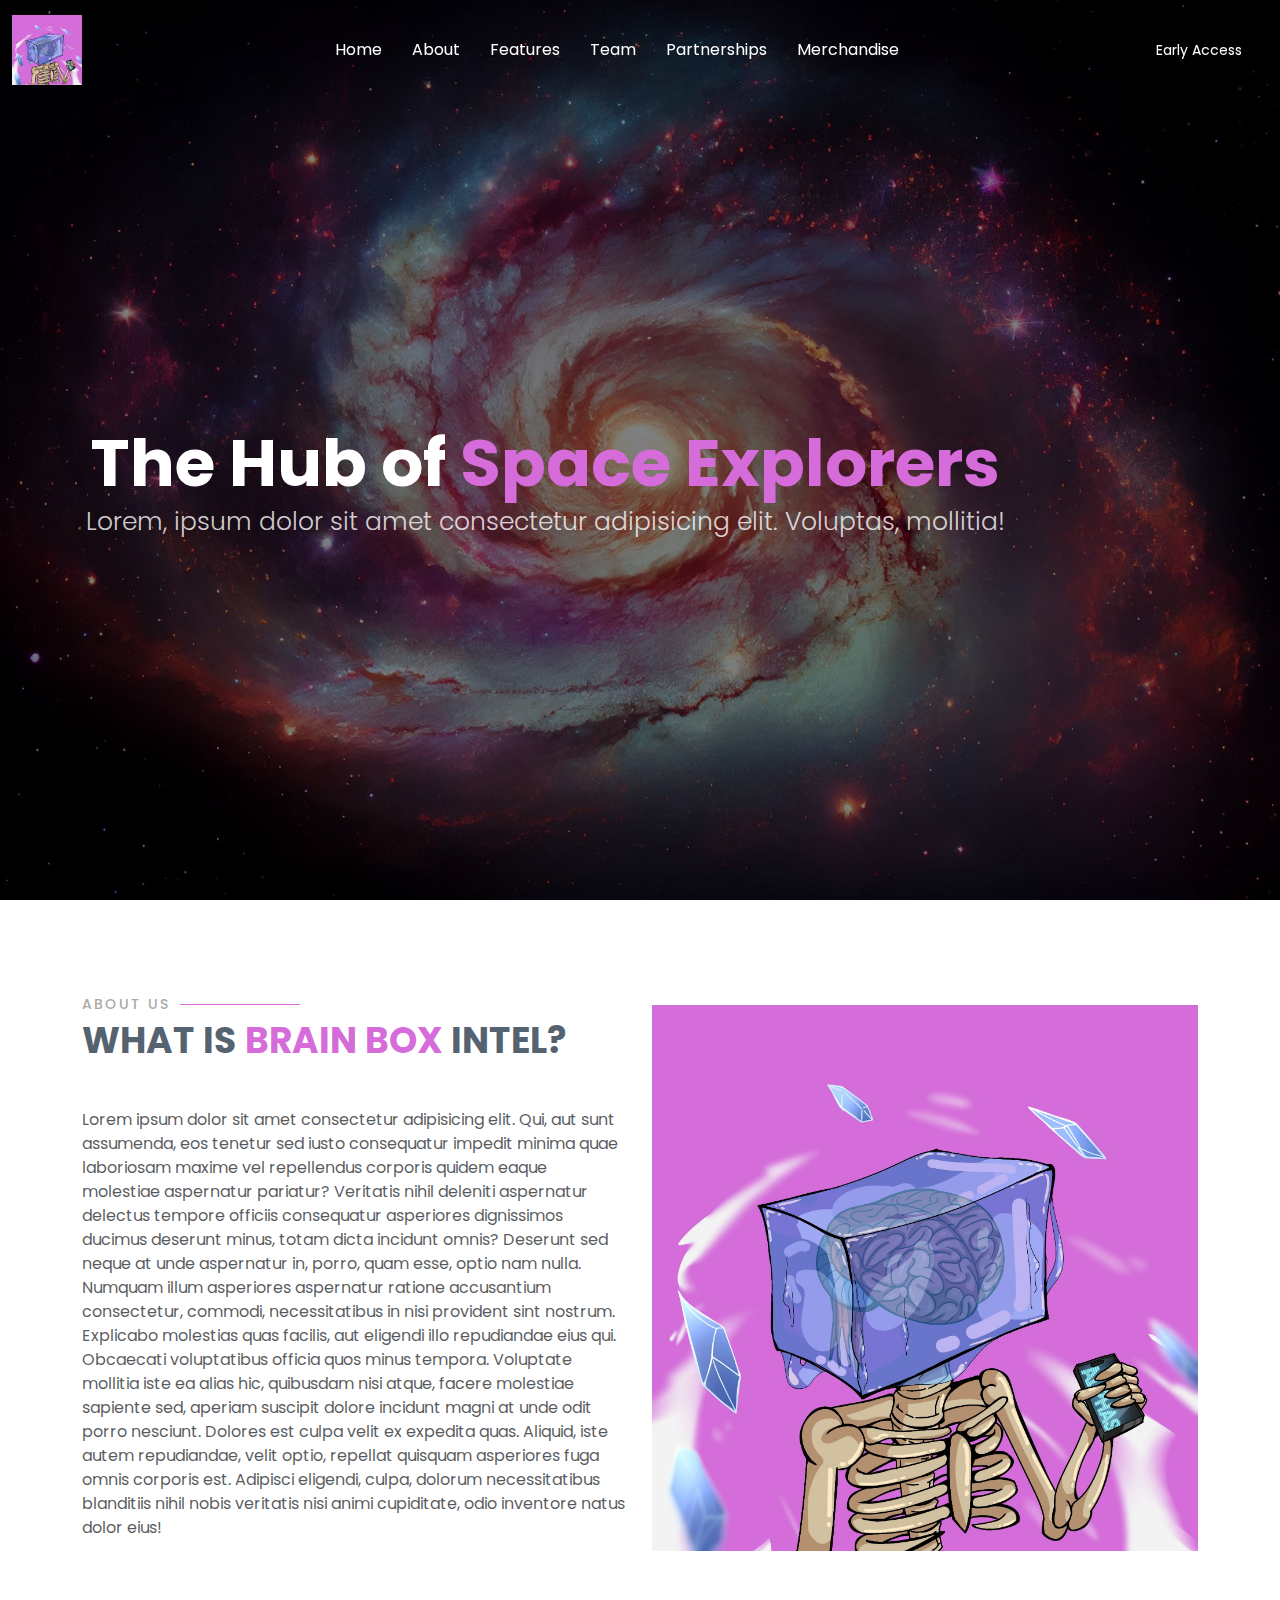
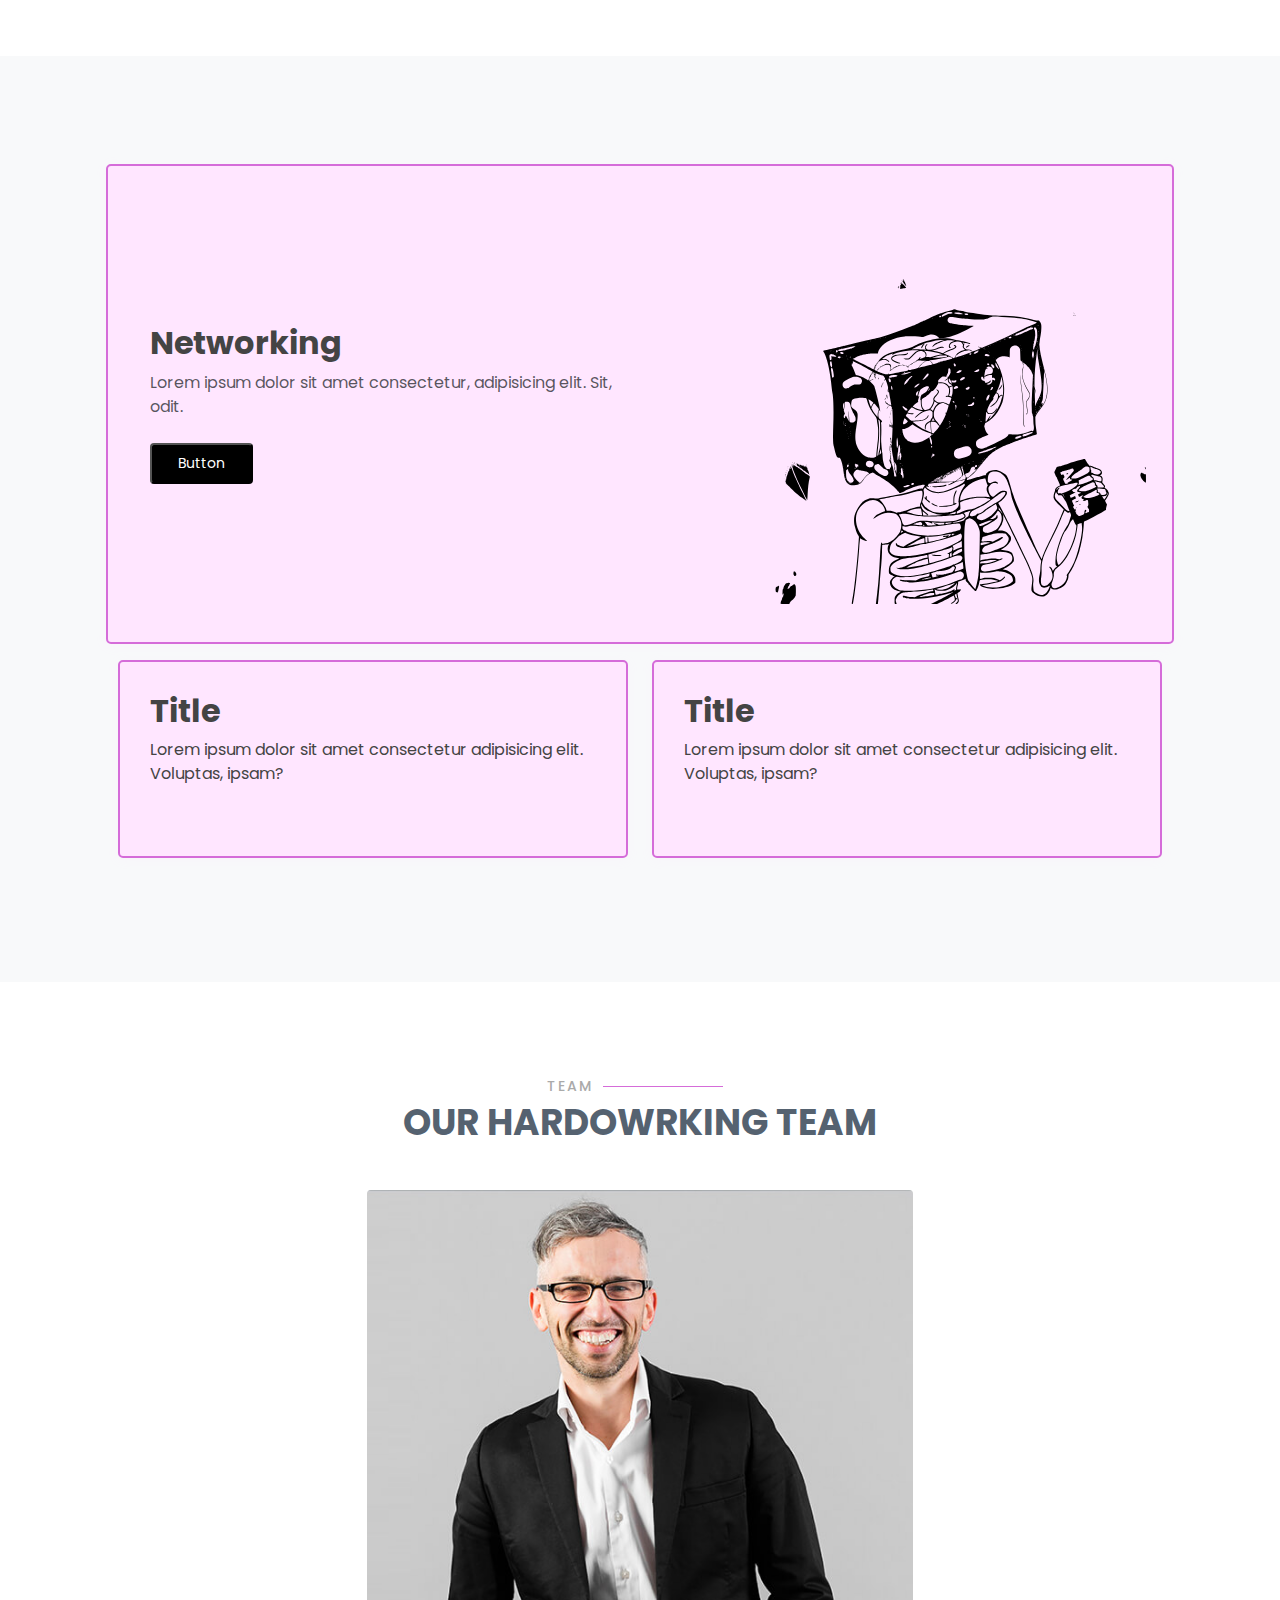
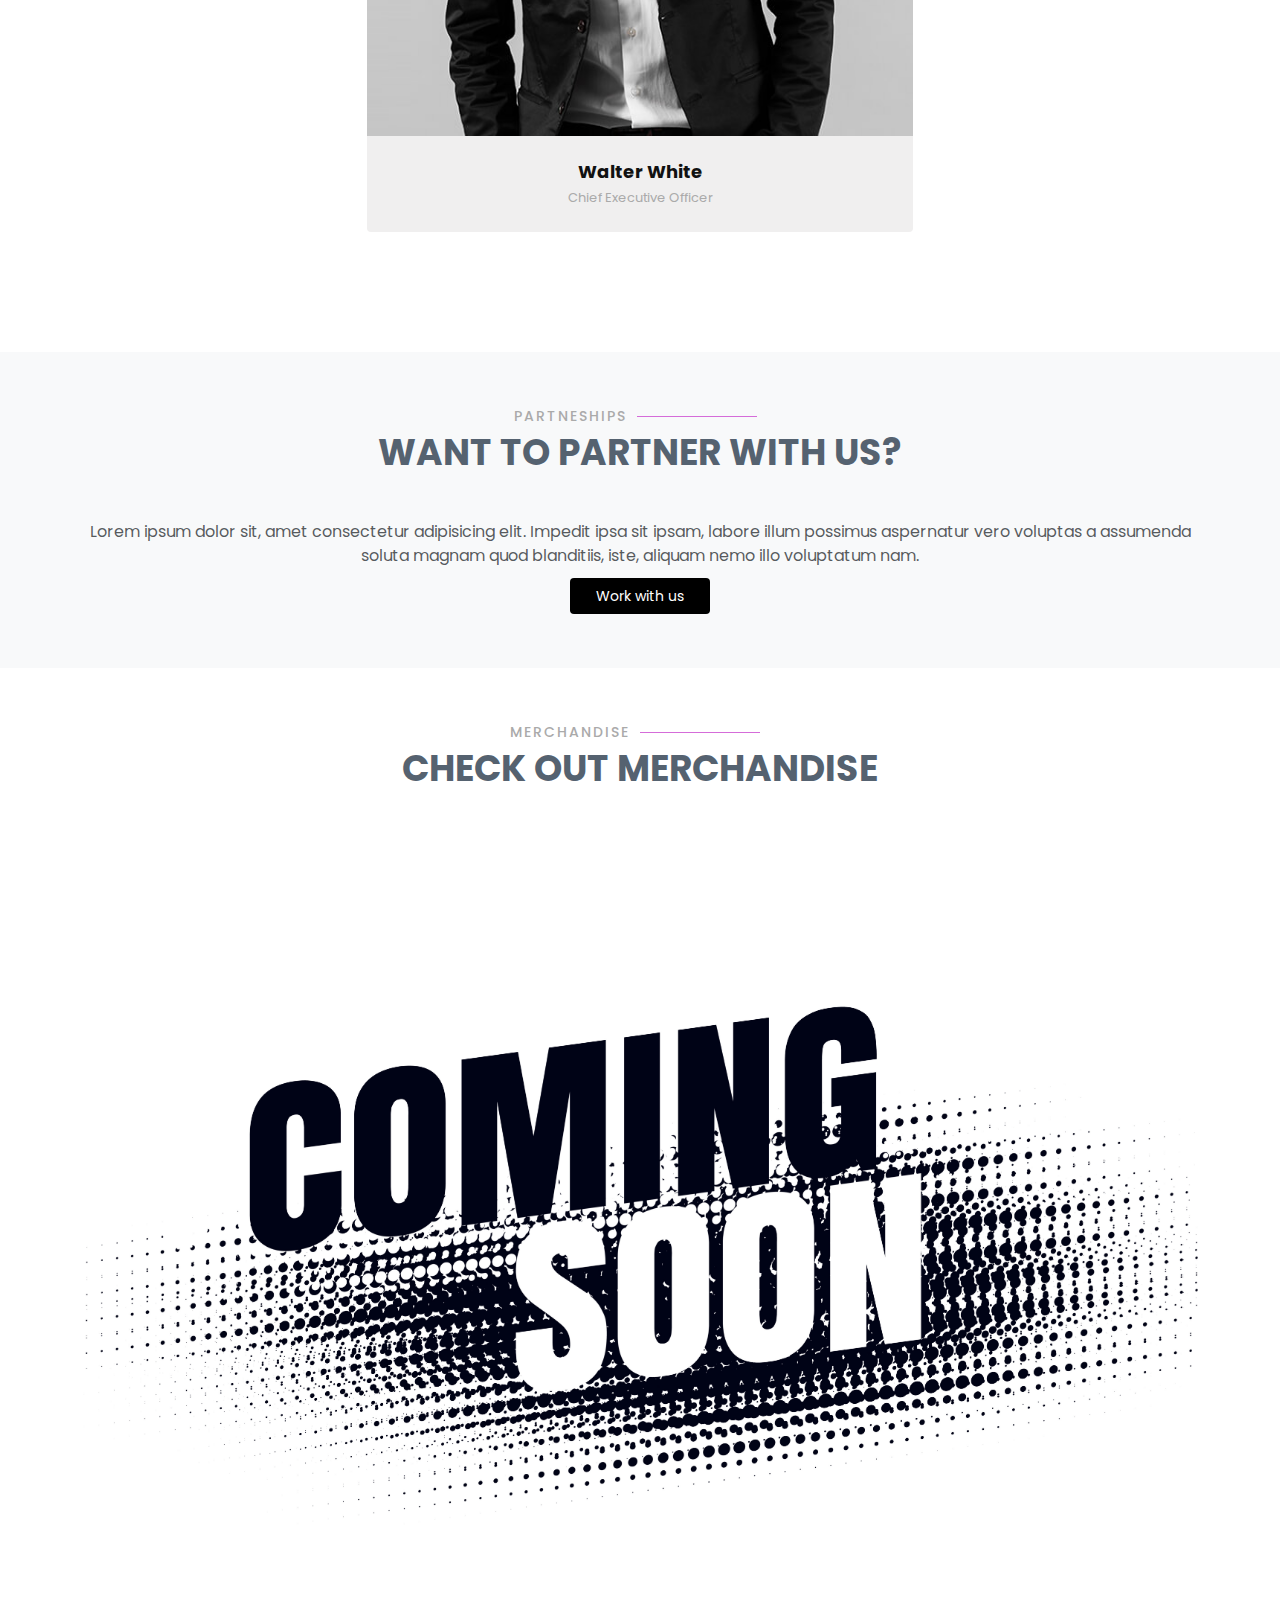
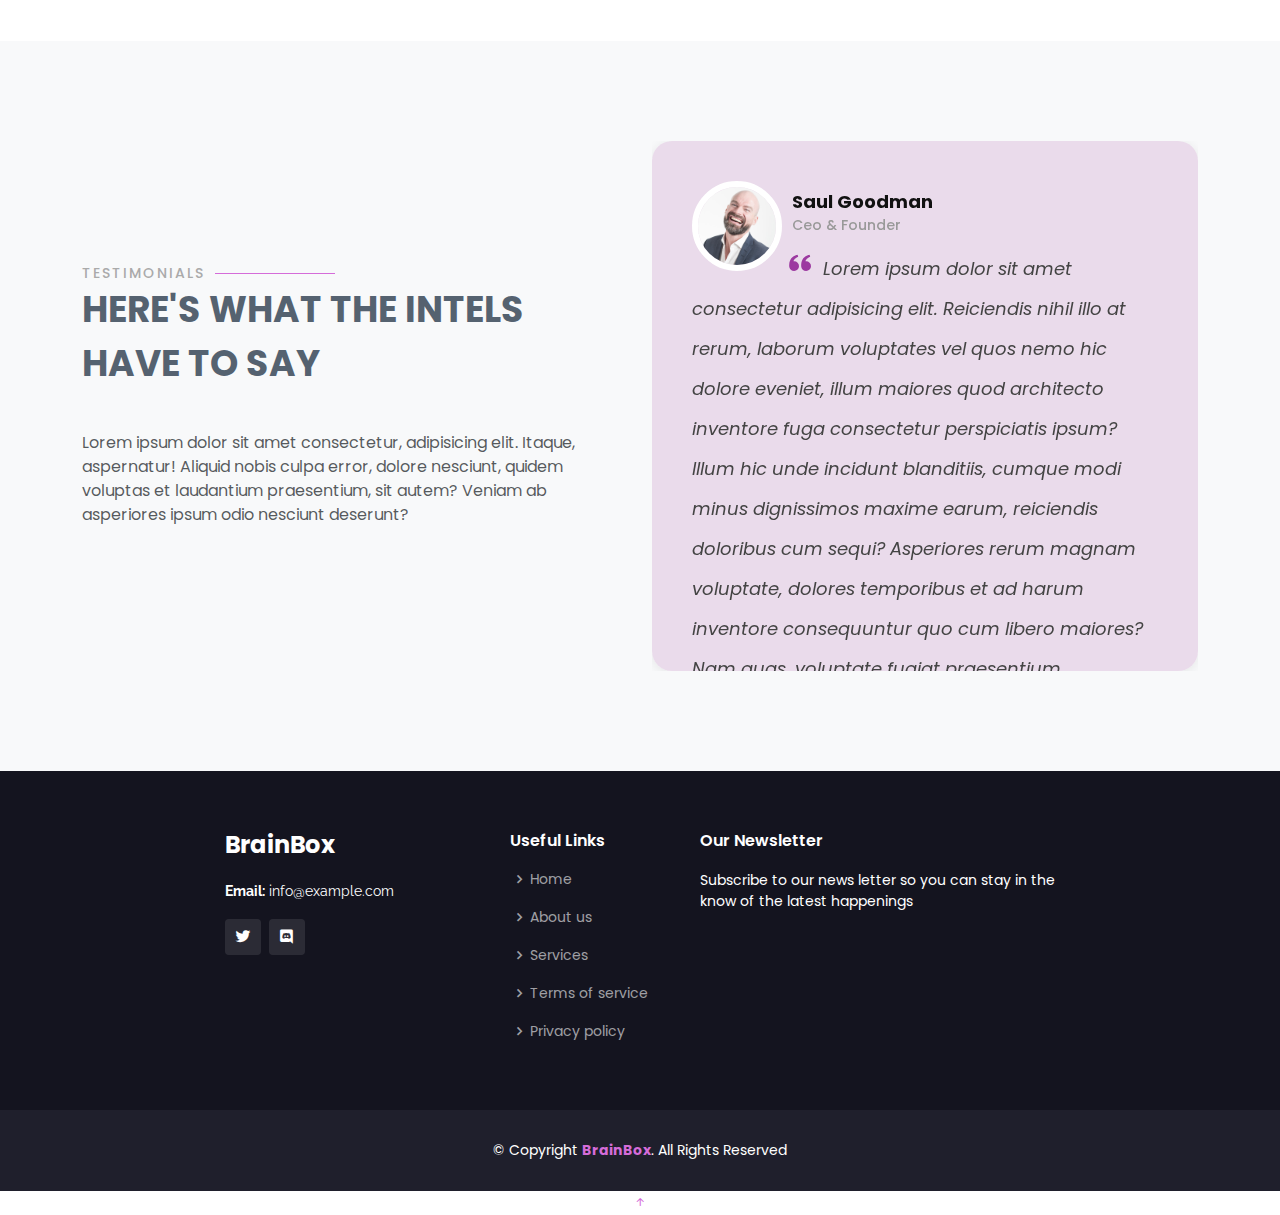
==== commit d604fdfa: "Some styling P" ====
--- a/index.html
+++ b/index.html
@@ -8,6 +8,13 @@
   <title>BrainBox Intel</title>
   <meta content="" name="description">
   <meta content="" name="keywords">
+  <meta name="twitter:card" content="summary" />
+  <meta name="twitter:site" content="@nytimesbits" />
+  <meta name="twitter:creator" content="@nickbilton" />
+  <meta property="og:url" content="http://bits.blogs.nytimes.com/2011/12/08/a-twitter-for-my-sister/" />
+  <meta property="og:title" content="A Twitter for My Sister" />
+  <meta property="og:description" content="In the early days, Twitter grew so quickly that it was almost impossible to add new features because engineers spent their time trying to keep the rocket ship from stalling." />
+  <meta property="og:image" content="http://graphics8.nytimes.com/images/2011/12/08/technology/bits-newtwitter/bits-newtwitter-tmagArticle.jpg" />
 
   <!-- Favicons -->
   <link href="assets/img/favicon.png" rel="icon">
@@ -66,7 +73,7 @@
         <i class="mobile-nav-toggle d-xl-none bi bi-list"></i>
       </nav><!-- End Nav Menu -->
 
-      <a class="btn-getstarted" href="index.html#about">Get Started</a>
+      <a class="btn-getstarted" href="https://twitter.com/intent/tweet?text=My%20aura%20is%20blue.%20Discover%20your%20aura%20at%20http://www.carolynmcneillie.com/colours%20pic.twitter.com/E3SdsiIqPr%20@carolynalive">Early Access</a>
 
     </div>
   </header><!-- End Header -->
@@ -200,47 +207,22 @@
           </div>
         </div>
 
-        <div class="row text-center">
-
-          <div class="swiper mySwiper">
-            <div class="swiper-wrapper">
-              <div class="swiper-slide">
-                <div class="col-lg-6 col-md-6 d-flex align-items-center" data-bs-toggle="modal" data-bs-target="#exampleModal" data-bs-whatever="@mdo">
-                  <div class="member aos-init aos-animate" data-aos="fade-up" data-aos-delay="100">
-                    <div class="member-img">
-                      <img src="assets/img/team/team-1.jpg" class="img-fluid" alt="">
-                      <div class="social">
-                        <a href=""><i class="bi bi-twitter"></i></a>
-                        <a href=""><i class="bi bi-facebook"></i></a>
-                        <a href=""><i class="bi bi-instagram"></i></a>
-                        <a href=""><i class="bi bi-linkedin"></i></a>
-                      </div>
-                    </div>
-                    <div class="member-info">
-                      <h4>Walter White</h4>
-                      <span>Chief Executive Officer</span>
-                    </div>
-                  </div>
+        <div class="row justify-content-center">
+
+          <div class="col-lg-6 col-md-6 d-flex align-items-center">
+            <div class="member aos-init aos-animate" data-aos="fade-up" data-aos-delay="100">
+              <div class="member-img">
+                <img src="assets/img/team/team-1.jpg" class="img-fluid" alt="">
+                <div class="social">
+                  <a href=""><i class="bi bi-twitter"></i></a>
+                  <a href=""><i class="bi bi-facebook"></i></a>
+                  <a href=""><i class="bi bi-instagram"></i></a>
+                  <a href=""><i class="bi bi-linkedin"></i></a>
                 </div>
               </div>
-              <div class="swiper-slide">
-                <div class="col-lg-6 col-md-6 d-flex align-items-center">
-                  <div class="member aos-init aos-animate" data-aos="fade-up" data-aos-delay="100">
-                    <div class="member-img">
-                      <img src="assets/img/team/team-1.jpg" class="img-fluid" alt="">
-                      <div class="social">
-                        <a href=""><i class="bi bi-twitter"></i></a>
-                        <a href=""><i class="bi bi-facebook"></i></a>
-                        <a href=""><i class="bi bi-instagram"></i></a>
-                        <a href=""><i class="bi bi-linkedin"></i></a>
-                      </div>
-                    </div>
-                    <div class="member-info">
-                      <h4>Walter White</h4>
-                      <span>Chief Executive Officer</span>
-                    </div>
-                  </div>
-                </div>
+              <div class="member-info">
+                <h4>Walter White</h4>
+                <span>Chief Executive Officer</span>
               </div>
             </div>
           </div>
@@ -252,7 +234,7 @@
 
 
     <!-- PARTNERSHIPS SECTION -->
-    <section id="partnerships" class="faq section-bg">
+    <section id="partnerships" class="faq section-bg text-center">
       <div class="container aos-init aos-animate bg-text" data-aos="fade-up">
 
         <div class="section-title">
@@ -275,7 +257,7 @@
     <section id="merchandise" class="faq">
       <div class="container aos-init aos-animate bg-text" data-aos="fade-up">
 
-        <div class="section-title">
+        <div class="section-title text-center">
           <h2>Merchandise</h2>
           <p>Check out merchandise</p>
         </div>
--- a/assets/css/style.css
+++ b/assets/css/style.css
@@ -33,8 +33,9 @@
 # General
 --------------------------------------------------------------*/
 body {
-  font-family: "Lobster", sans-serif;
+  font-family: "Poppins", sans-serif;
   color: #444444;
+  font-size: 16px;
 }
 
 span{
@@ -57,7 +58,7 @@
 h4,
 h5,
 h6 {
-  font-family: "Raleway", sans-serif;
+  font-family: "Poppins", sans-serif;
 }
 
 
@@ -141,7 +142,6 @@
     color: #fff;
     background: rgba(#000, 0.85);
     border: 2px solid #fff;
-    transition: 2s;
   }
   
   @media (max-width: 1200px) {
@@ -627,7 +627,7 @@
   letter-spacing: 2px;
   text-transform: uppercase;
   color: #aaaaaa;
-  font-family: "Lobster", sans-serif;
+  font-family: "Poppins", sans-serif;
 }
 
 .section-title h2::after {
@@ -645,7 +645,7 @@
   font-size: 36px;
   font-weight: 700;
   text-transform: uppercase;
-  font-family: "Lobster", sans-serif;
+  font-family: "Poppins", sans-serif;
   color: #556270;
 }
 
@@ -1068,9 +1068,9 @@
 .team .member {
   margin-bottom: 20px;
   overflow: hidden;
-  border-radius: 5px;
+  border-radius: 4px;
   background: #f0efef;
-  position: relative;
+  /* position: relative; */
   /* height: 100vh; */
 }
 
@@ -1161,7 +1161,7 @@
   text-transform: uppercase;
   display: block;
   font-weight: 600;
-  font-family: "Lobster", sans-serif;
+  font-family: "Poppins", sans-serif;
   color: #556270;
 }
 
@@ -1270,7 +1270,7 @@
   font-size: 36px;
   color: #d56cd9;
   font-weight: 600;
-  font-family: "Lobster", sans-serif;
+  font-family: "Poppins", sans-serif;
   margin-bottom: 20px;
 }
 
@@ -1376,7 +1376,7 @@
   line-height: 26px;
   font-weight: 500;
   margin: 0 0 10px 28px;
-  font-family: "Lobster", sans-serif;
+  font-family: "Poppins", sans-serif;
 }
 
 .faq .faq-item p {
@@ -1457,7 +1457,8 @@
   /* position: relative; */
   background: #ffe6ff;
   height: 100%;
-  border-radius: 30px;
+  border-radius: 5px;
+  border: 2px solid #d56cd9;
 }
 
 .feature-item img{
@@ -1467,7 +1468,7 @@
 }
 
 .feature-button{
-  font-family: "Lobster", sans-serif;
+  font-family: "Poppins", sans-serif;
   font-size: 14px;
   letter-spacing: 1px;
   display: inline-block;
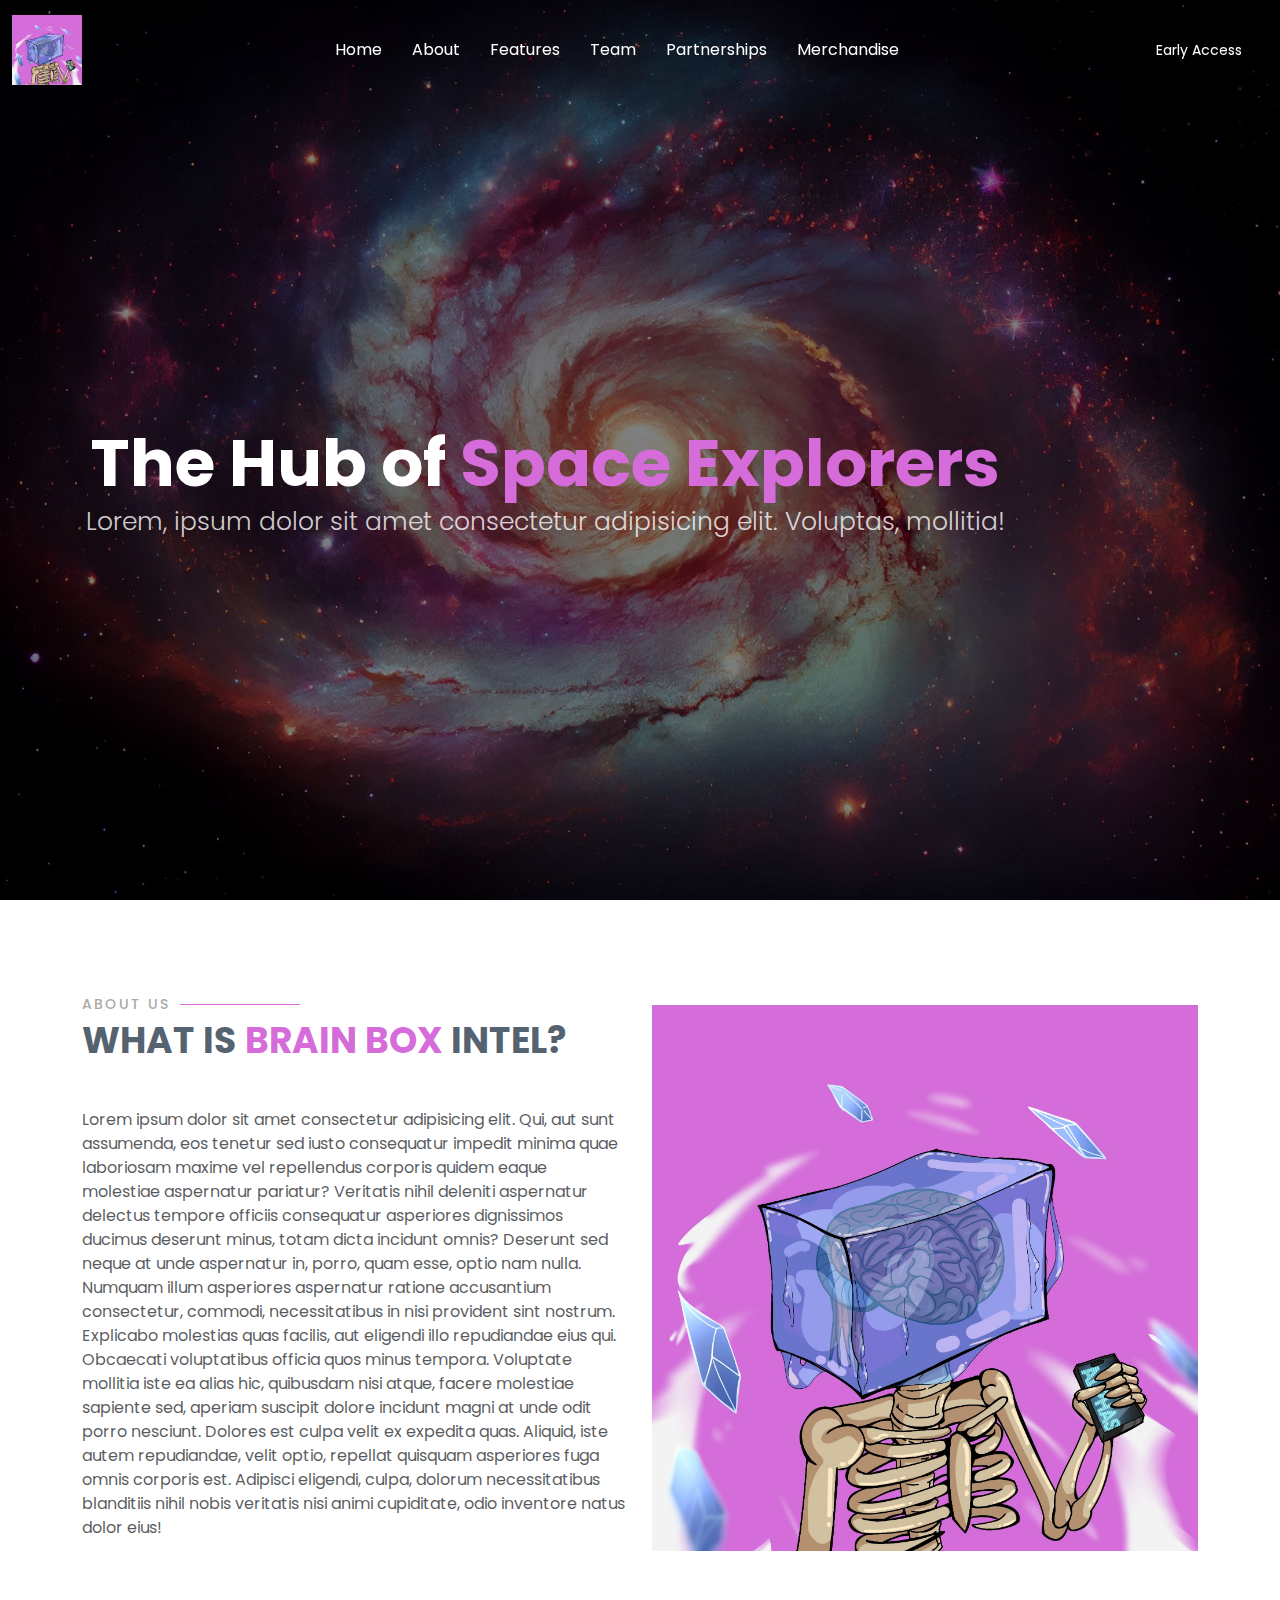
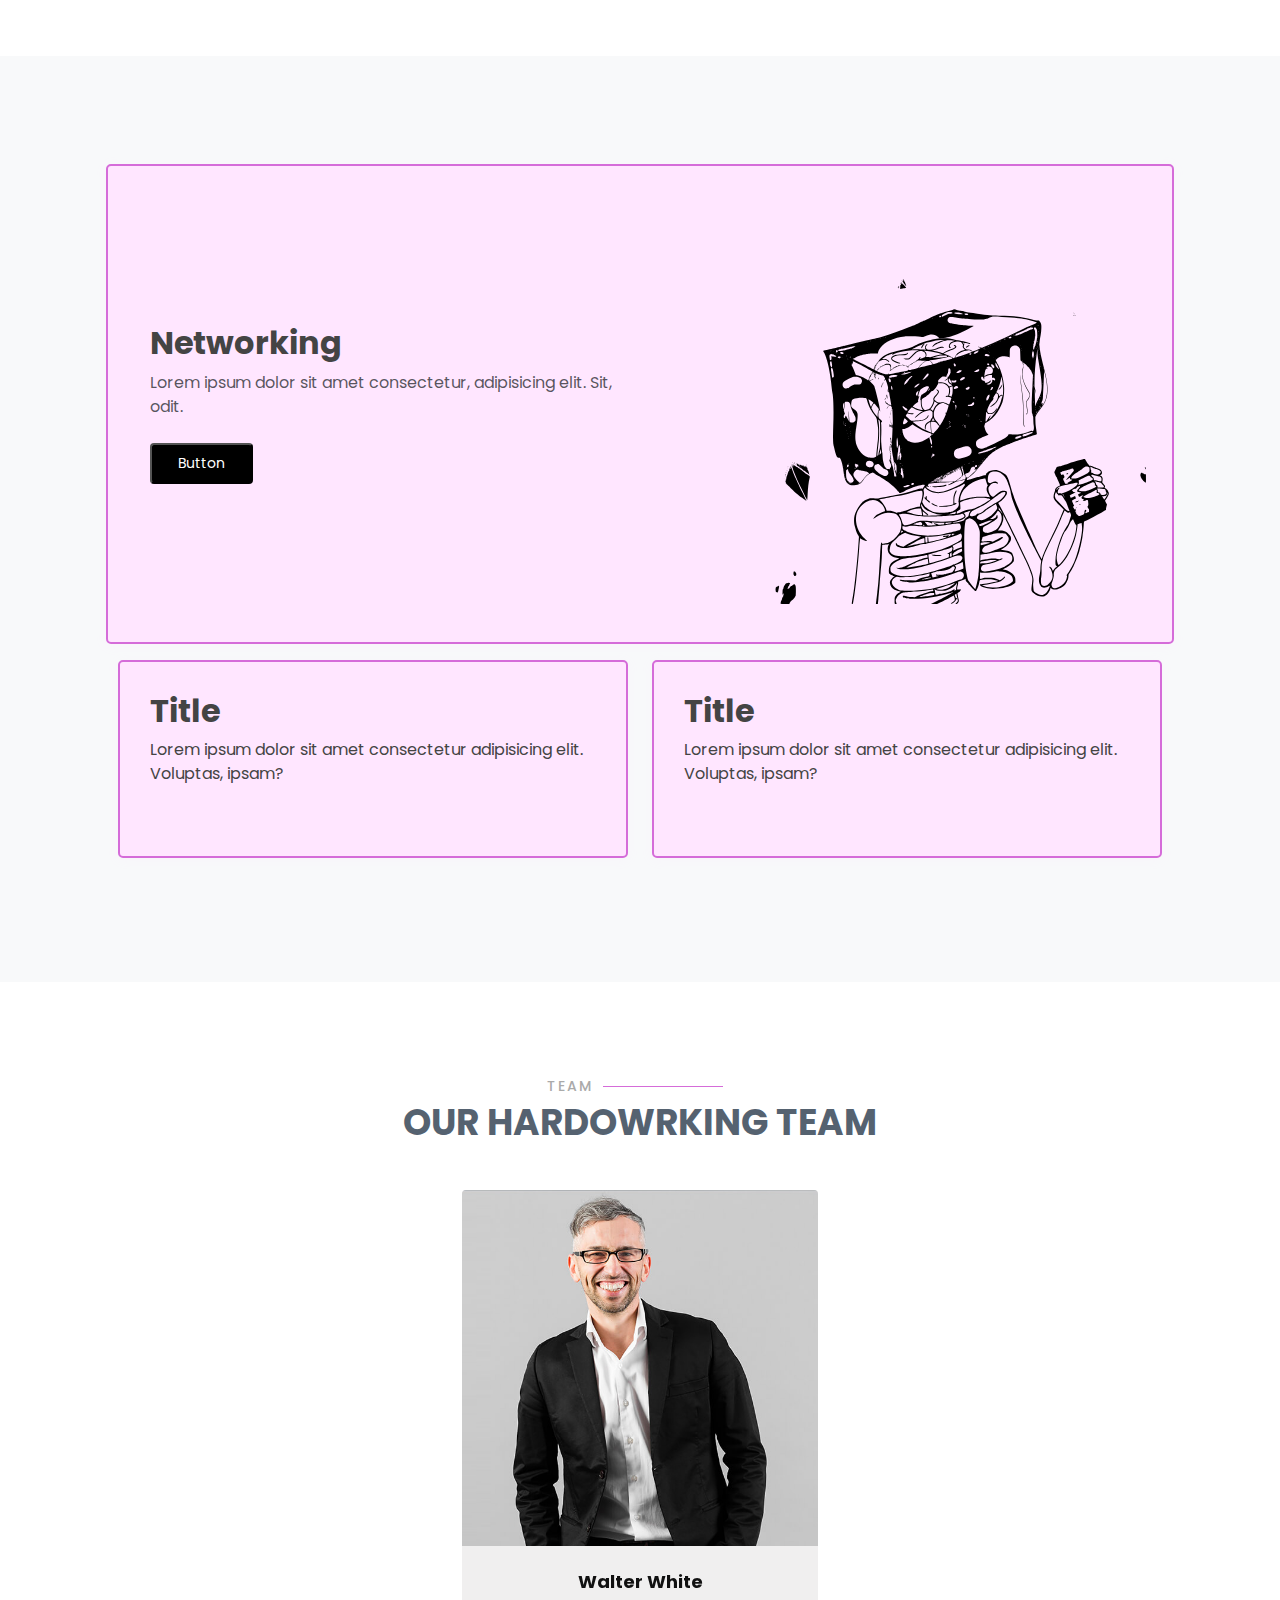
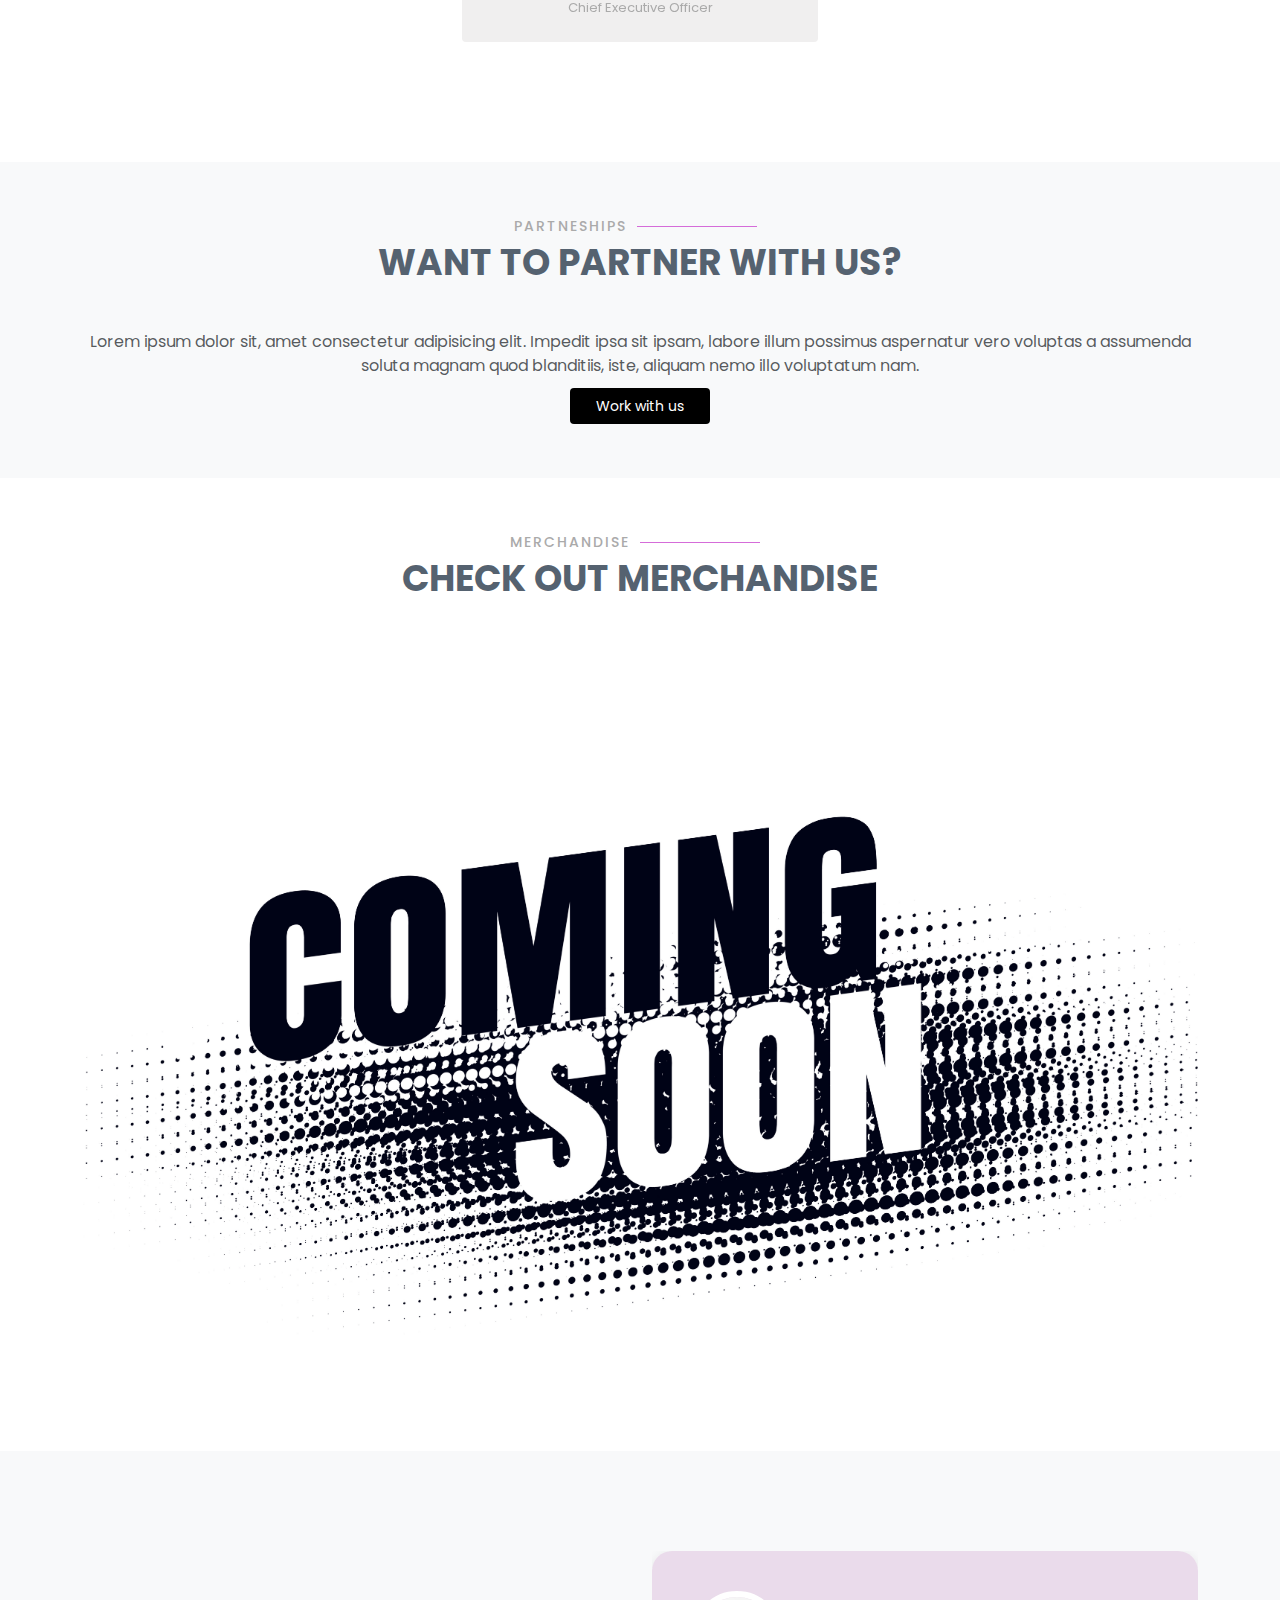
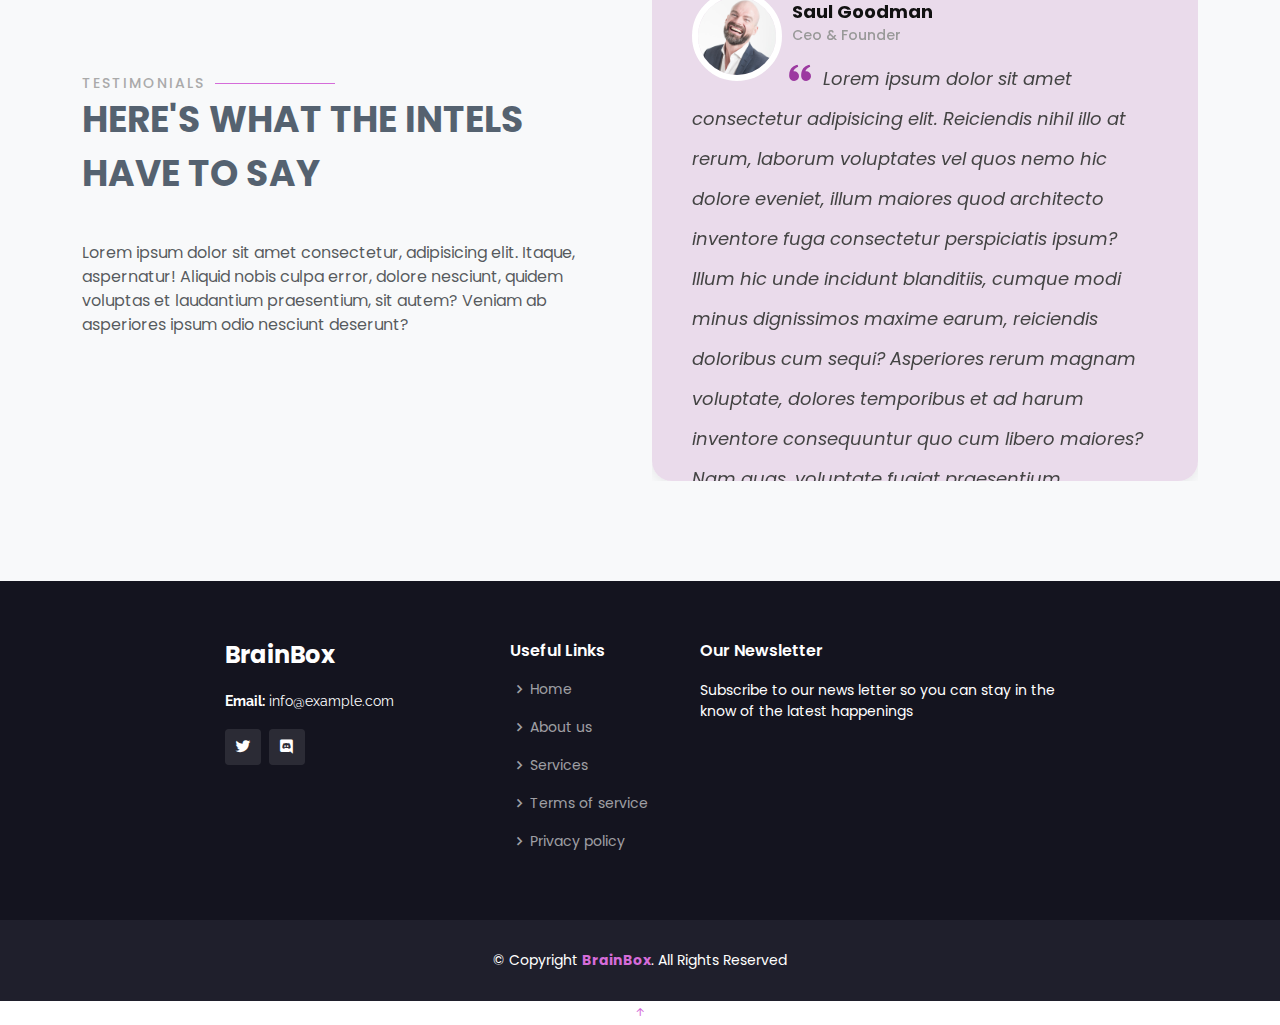
==== commit 2d61fd0f: "Made small changes" ====
--- a/index.html
+++ b/index.html
@@ -208,25 +208,49 @@
         </div>
 
         <div class="row justify-content-center">
-
-          <div class="col-lg-6 col-md-6 d-flex align-items-center">
-            <div class="member aos-init aos-animate" data-aos="fade-up" data-aos-delay="100">
-              <div class="member-img">
-                <img src="assets/img/team/team-1.jpg" class="img-fluid" alt="">
-                <div class="social">
-                  <a href=""><i class="bi bi-twitter"></i></a>
-                  <a href=""><i class="bi bi-facebook"></i></a>
-                  <a href=""><i class="bi bi-instagram"></i></a>
-                  <a href=""><i class="bi bi-linkedin"></i></a>
+          <div class="col-lg-4 col-md-6 d-flex align-items-center">
+            <!-- Make sure the swiper container takes full width of its parent -->
+            <div class="swiper mySwiper w-100">
+              <!-- Swiper wrapper for slides -->
+              <div class="swiper-wrapper">
+                <div class="swiper-slide d-flex">
+                  <div class="member aos-init aos-animate" data-aos="fade-up" data-aos-delay="100">
+                    <div class="member-img">
+                      <img src="assets/img/team/team-1.jpg" class="img-fluid" alt="">
+                      <div class="social">
+                        <a href=""><i class="bi bi-twitter"></i></a>
+                        <a href=""><i class="bi bi-facebook"></i></a>
+                        <a href=""><i class="bi bi-instagram"></i></a>
+                        <a href=""><i class="bi bi-linkedin"></i></a>
+                      </div>
+                    </div>
+                    <div class="member-info">
+                      <h4>Walter White</h4>
+                      <span>Chief Executive Officer</span>
+                    </div>
+                  </div>
                 </div>
-              </div>
-              <div class="member-info">
-                <h4>Walter White</h4>
-                <span>Chief Executive Officer</span>
-              </div>
-            </div>
-          </div>
-
+                <div class="swiper-slide d-flex">
+                  <div class="member aos-init aos-animate" data-aos="fade-up" data-aos-delay="100">
+                    <div class="member-img">
+                      <img src="assets/img/team/team-1.jpg" class="img-fluid" alt="">
+                      <div class="social">
+                        <a href=""><i class="bi bi-twitter"></i></a>
+                        <a href=""><i class="bi bi-facebook"></i></a>
+                        <a href=""><i class="bi bi-instagram"></i></a>
+                        <a href=""><i class="bi bi-linkedin"></i></a>
+                      </div>
+                    </div>
+                    <div class="member-info">
+                      <h4>Walter White</h4>
+                      <span>Chief Executive Officer</span>
+                    </div>
+                  </div>
+                </div>
+              </div>
+              <!-- Add Pagination and Navigation as needed -->
+            </div>
+          </div>
         </div>
 
       </div>
